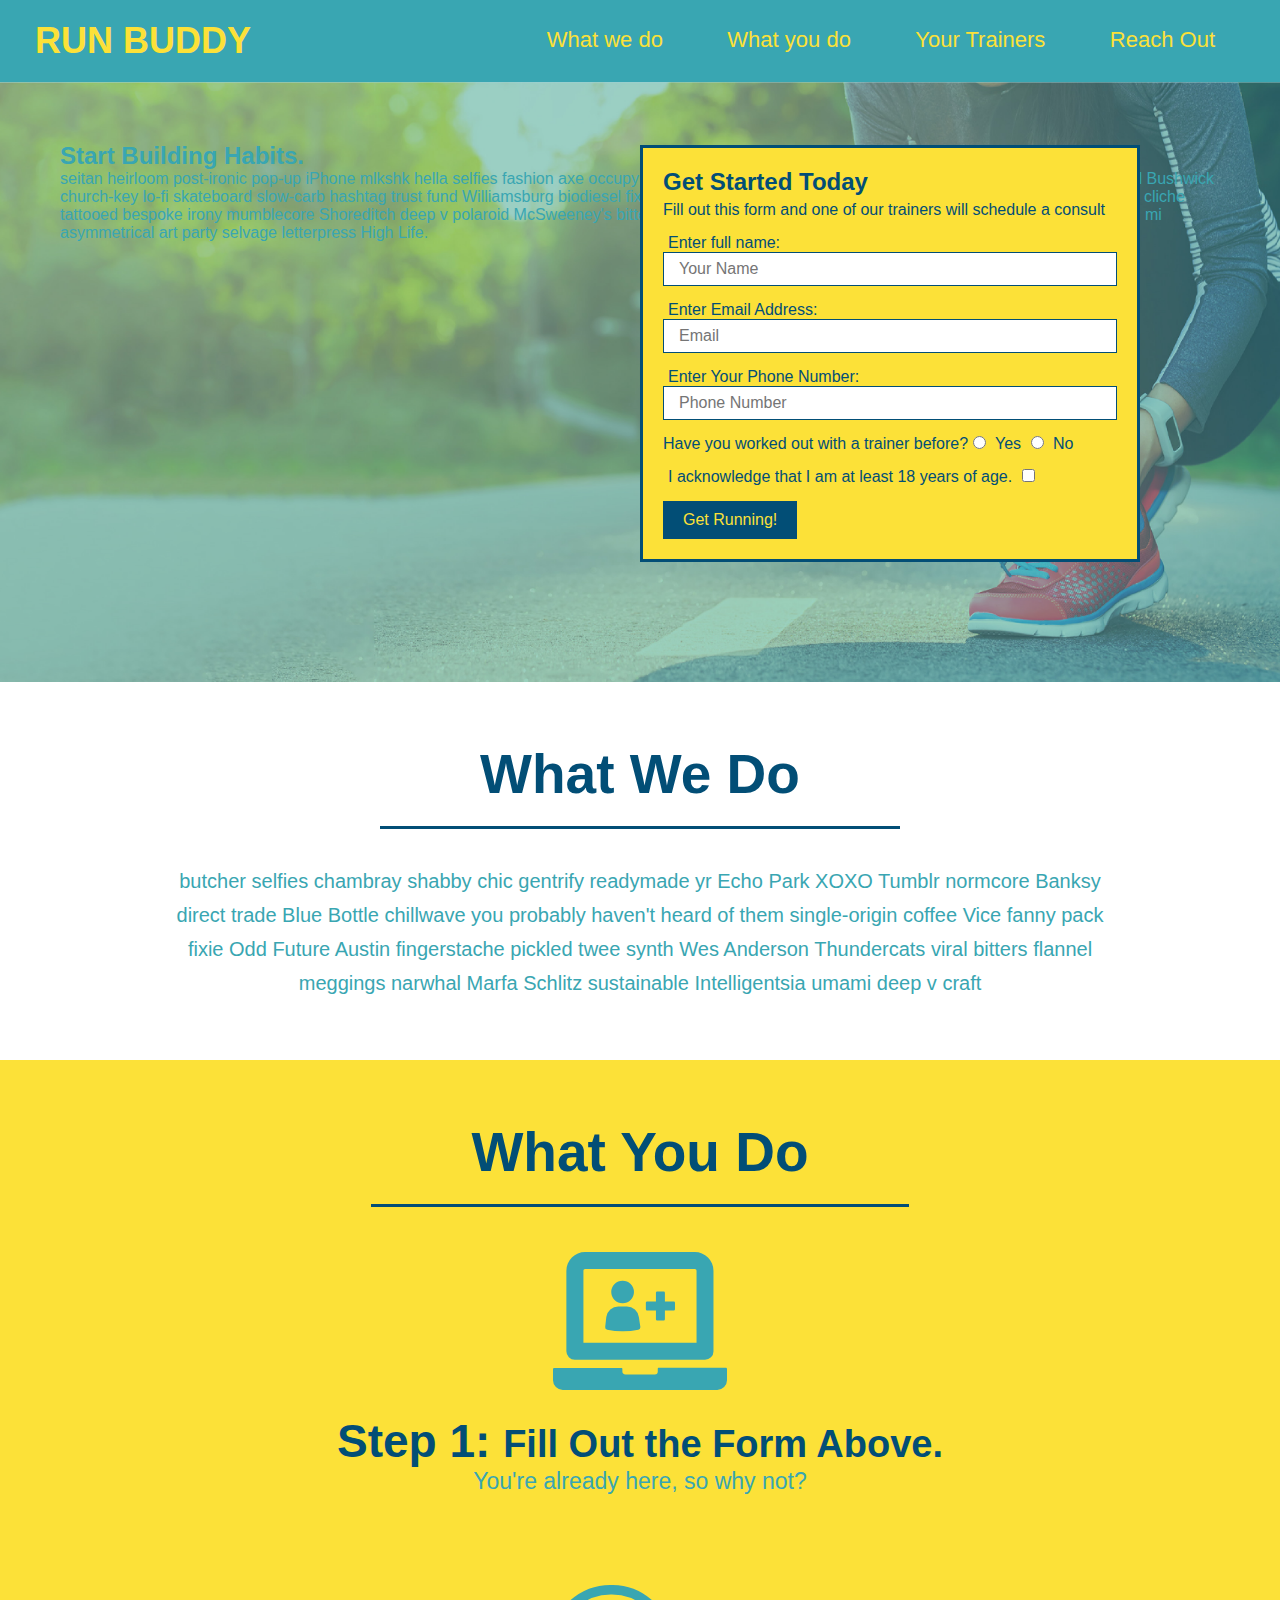
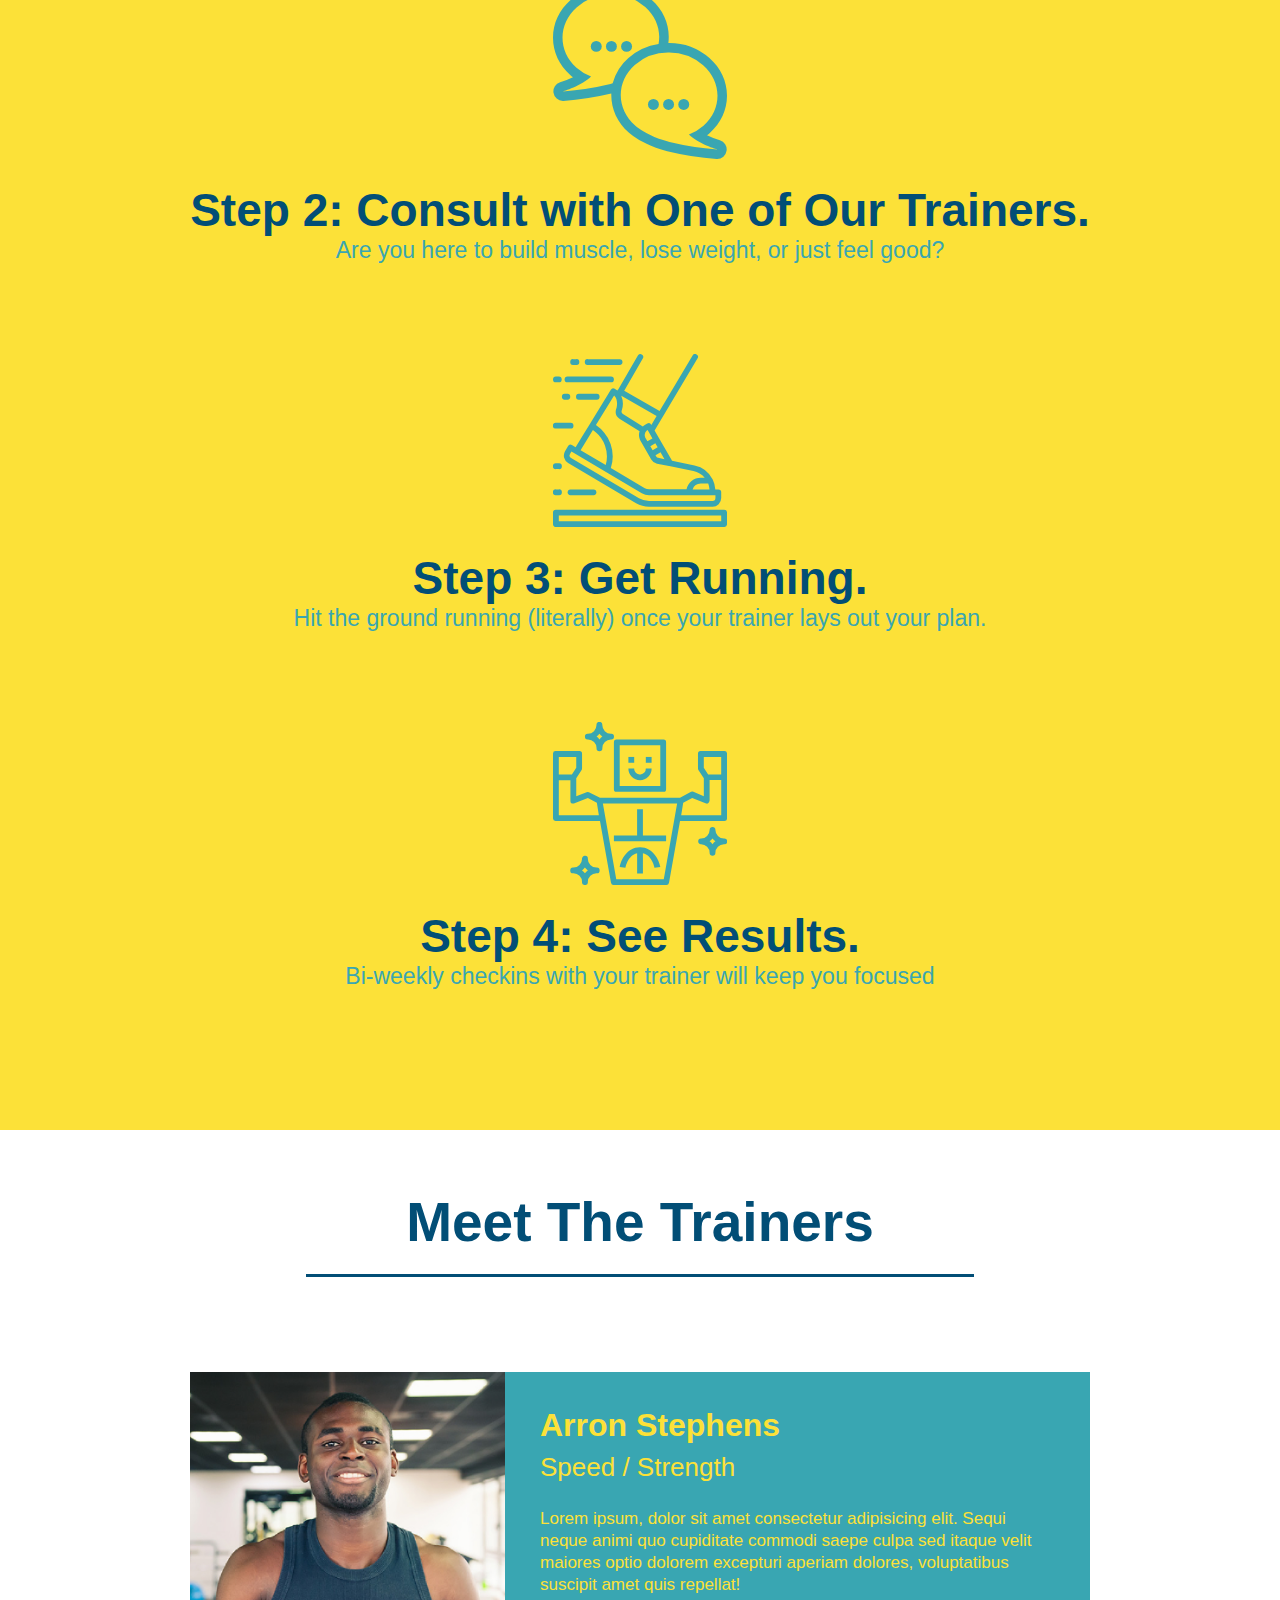
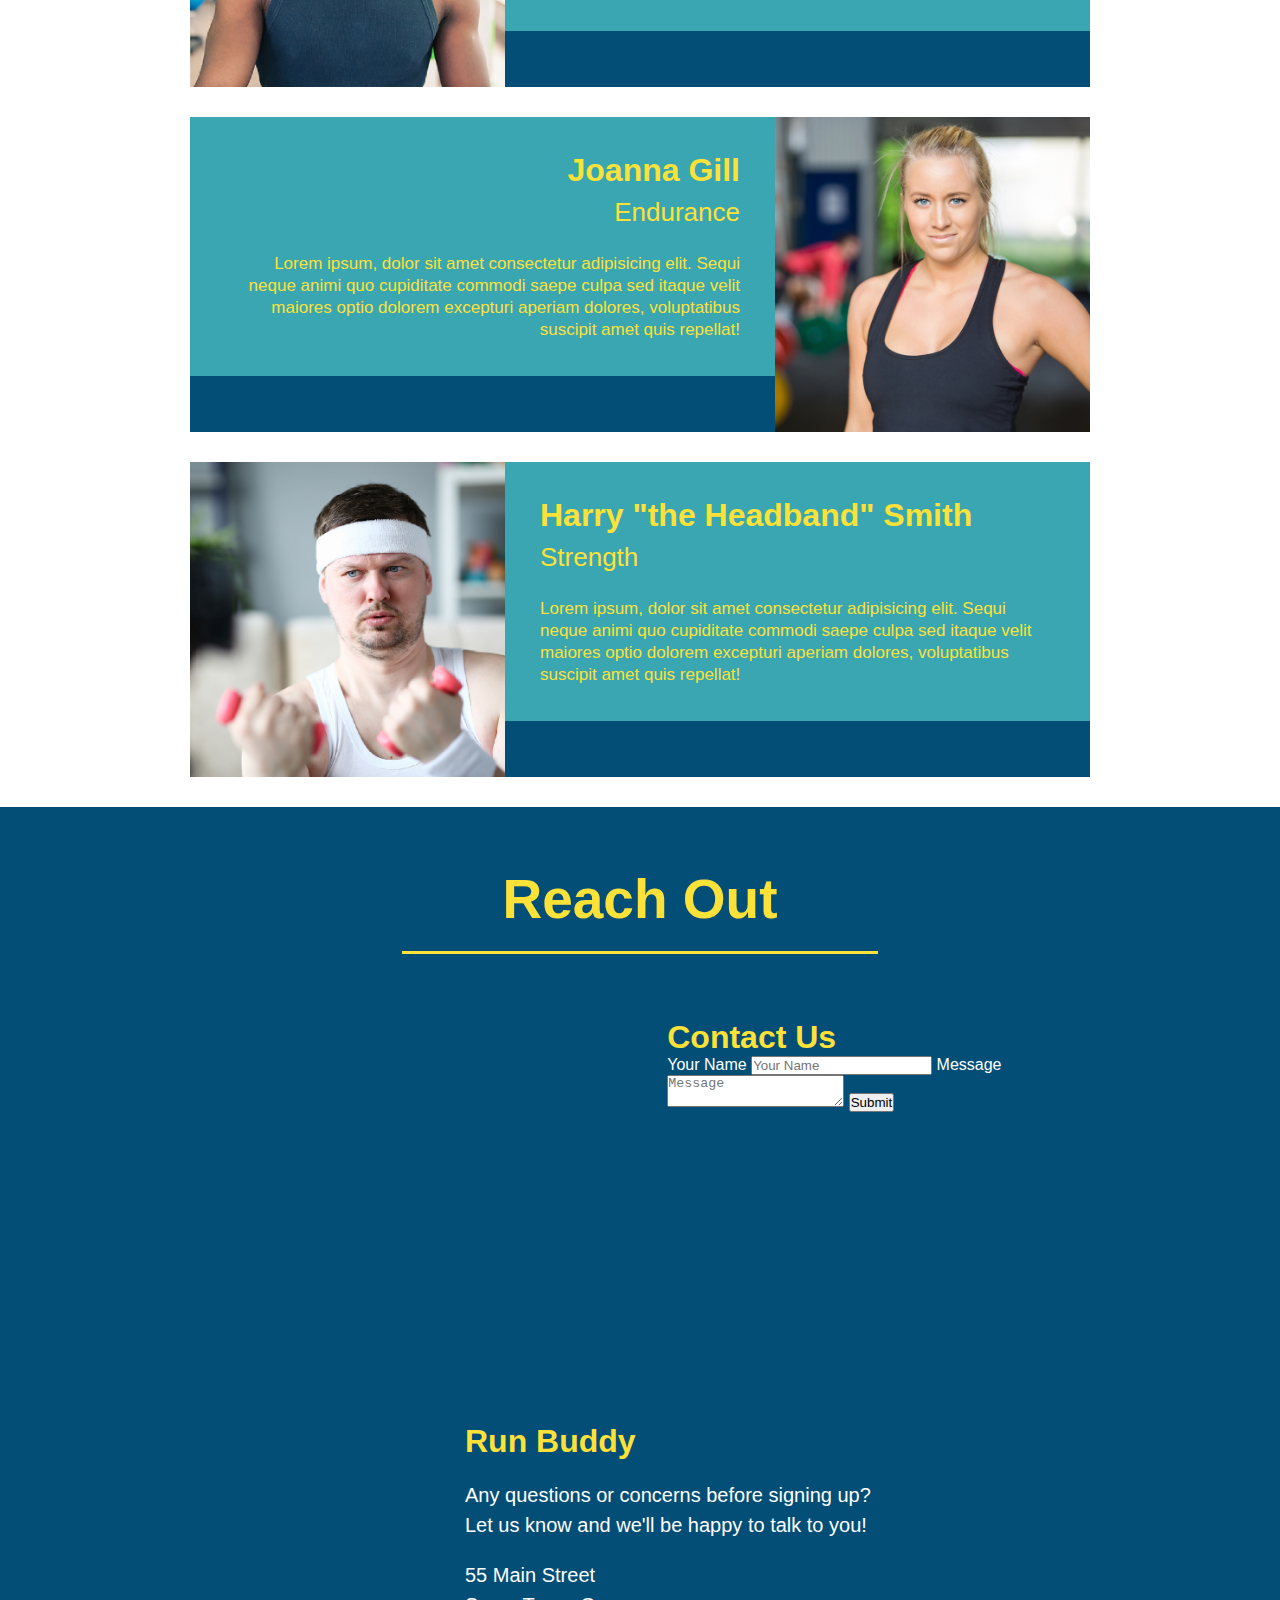
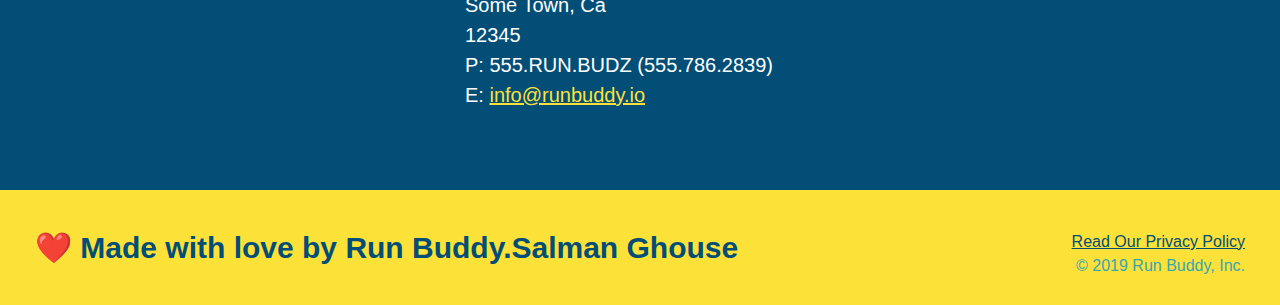
==== index.html @ f2b8cccf "add contact form" ====
<!DOCTYPE html>
<html lang="en">
<head>
    <meta charset="UTF-8">
    <meta http-equiv="X-UA-Compatible" content="IE=edge">
    <meta name="viewport" content="width=device-width, initial-scale=1.0">
    <link rel="stylesheet" type="text/css" href="./assets/css/style.css">
    <title>Privacy Policy - Run Buddy</title>
</head>
<body>
    <header>
        <h1>RUN BUDDY</h1>
        <nav>
            <!--Created Nav Holder-->
            <!--Unordered List-->
            <ul>
                <!--list element-->
                <li>
                    <!--anchor element text-->
                    <a href="#What-we-do">What we do</a>
                </li>
                <li>
                    <a href="#What-you-do">What you do</a>
                </li>
                <li>
                    <a href="#your-trainers">Your Trainers</a>
                </li>
                <li>
                    <a href="#reach-out">Reach Out</a>
                </li>

                

            </ul>
        </nav>
    </header>
    <!--jumbotron-->
        <section class="hero">
            <div class="hero-cta">
                <h2>Start Building Habits.</h2>
                <p>
                  seitan heirloom post-ironic pop-up iPhone mlkshk hella selfies fashion axe occupy readymade put a bird on it messenger bag Wes Anderson Schlitz plaid Bushwick church-key lo-fi skateboard slow-carb hashtag trust fund Williamsburg biodiesel fixie farm-to-table 8-bit banjo XOXO Banksy chillwave bicycle rights retro cliche tattooed bespoke irony mumblecore Shoreditch deep v polaroid McSweeney's bitters cray gentrify tofu Marfa you probably haven't heard of them yr banh mi asymmetrical art party selvage letterpress High Life.
                </p>
            </div>
            <div class="hero-form">
                <h3>Get Started Today</h3>
                <p>Fill out this form and one of our trainers will schedule a consult</p>
                <!--Added Form Elements-->
                <form>
                    <label for="name">Enter full name:</label>
                    <input type="text" placeholder="Your Name" name="name" id="name" class="form-input" />
                    
                    <label for="email">Enter Email Address:</label>
                    <input type="email" placeholder="Email" name="email" id="email" class="form-input"/>
                    
                    <label for="phone">Enter Your Phone Number:</label>
                    <input type="tel" placeholder="Phone Number" name="phone" id="phone" class="form-input"/>
                    <p>
                        Have you worked out with a trainer before?
                        <input type="radio" name="trainer-confirm" id="trainer-yes" />
                        <label for="trainer-yes">Yes</label>
                        <input type="radio" name="trainer-confirm" id="trainer-no" />
                        <label for="trainer-no">No</label>
                      </p>
                      <p>
                        <label for="checkbox" >
                          I acknowledge that I am at least 18 years of age.
                        </label>
                        <input type="checkbox" name="age-confirm" id="checkbox" />
                      </p>
                      <button type="submit">Get Running!</button>
                </form>
            </div>
        </section>

    <!--What we do-->
        <section id="#what-we-do" class="intro">
            <h2 class="section-title primary-border">What We Do</h2>
            <p>
                butcher selfies chambray shabby chic gentrify readymade yr Echo Park XOXO Tumblr normcore Banksy direct trade Blue Bottle chillwave you probably haven't heard of them single-origin coffee Vice fanny pack fixie Odd Future Austin fingerstache pickled twee synth Wes Anderson Thundercats viral bitters flannel meggings narwhal Marfa Schlitz sustainable Intelligentsia umami deep v craft
            </p>
        </section>

    <!--What you do-->
        
        <section id="#what-you-do" class="steps">
            <h2 class="section-title secondary-border">What You Do</h2>
            <div>
                <img src="assets/images/step-1.svg" alt="Step 1 Laptop Icon" title="step1"/>
                <h3>Step 1: <span>Fill Out the Form Above.</span></h3>
                <p>You're already here, so why not?</p>
            </div>
            
            <div>
                <img src="assets/images/step-2.svg" alt="" title="Step 2" />
                <h3>Step 2: Consult with One of Our Trainers.</h3>
                <p>Are you here to build muscle, lose weight, or just feel good?</p>
            </div>
            
            <div>
                <img src="assets/images/step-3.svg" alt="" title="Step 3" />
                <h3>Step 3: Get Running.</h3>
                <p>Hit the ground running (literally) once your trainer lays out your plan.</p>
            </div>
            
            <div>
                <img src="assets/images/step-4.svg" alt="" title="Step 4" />
                <h3>Step 4: See Results.</h3>
                <p>Bi-weekly checkins with your trainer will keep you focused</p>
            </div>
        </section id="your-trainers" class="trainers">
    <!--Meet the trainers-->
        
         <section class="trainers">
            <h2 class="section-title primary-border">Meet The Trainers</h2>
        </section>
        <article class="trainer">
            <img src="./assets/images/trainer-1.jpg" alt="Arron Stephens in his workout clothes, ready to pump iron" />
            <div class="trainer-bio text-left">
                <h3>Arron Stephens</h3>
                <h4>Speed / Strength</h4>
            <p>
                Lorem ipsum, dolor sit amet consectetur adipisicing elit. Sequi neque animi quo cupiditate commodi saepe culpa sed
                itaque velit maiores optio dolorem excepturi aperiam dolores, voluptatibus suscipit amet quis repellat!
            </p>
            </div>
      </article>
      <!-- second trainer bio -->
        <article class="trainer">
            <div class="trainer-bio text-right">
            <h3>Joanna Gill</h3>
            <h4>Endurance</h4>
            <p>
                Lorem ipsum, dolor sit amet consectetur adipisicing elit. Sequi neque animi quo cupiditate commodi saepe culpa sed
                itaque velit maiores optio dolorem excepturi aperiam dolores, voluptatibus suscipit amet quis repellat!
            </p>
            </div>
            <img src="./assets/images/trainer-2.jpg" alt="Joanna Gill cooling off after a workout" />
        </article>
        
        <!-- third trainer bio -->
        <article class="trainer">
            <img src="./assets/images/trainer-3.jpg" alt="Harry Smith wearing a headband and lifting comically small pink weights" />
            <div class="trainer-bio text-left">
            <h3>Harry "the Headband" Smith</h3>
            <h4>Strength</h4>
            <p>
                Lorem ipsum, dolor sit amet consectetur adipisicing elit. Sequi neque animi quo cupiditate commodi saepe culpa sed
                itaque velit maiores optio dolorem excepturi aperiam dolores, voluptatibus suscipit amet quis repellat!
            </p>
            </div>
        </article>
        </section>
        <!--Reach Out Section-->
        <section id="reach-out" class="contact">
            <h2 class="section-title secondary-border">Reach Out</h2>
            
            <div class="contact-info">
            <iframe src="https://www.google.com/maps/embed?pb=!1m18!1m12!1m3!1d10731171.427118685!2d-93.70851506027812!3d48.95510627144806!2m3!1f0!2f0!3f0!3m2!1i1024!2i768!4f13.1!3m3!1m2!1s0x4cce05b25f5113af%3A0x70f8425629621e09!2sOntario!5e0!3m2!1sen!2sca!4v1634071161529!5m2!1sen!2sca" width="600" height="450" style="border:0;" allowfullscreen="" loading="lazy"></iframe>
            <div class="contact-form">
                <h3>Contact Us</h3>
                <form>
                    <label for="contact-name">Your Name</label>
                    <input type="text" id="contact-name" placeholder="Your Name" />
              
                    <label for="contact-message">Message</label>
                    <textarea id="contact-message" placeholder="Message"></textarea>
              
                    <button type="submit">Submit</button>
                </form>
              </div>
            <div class="contact-text">
                <h3>Run Buddy</h3>
                <p>
                    Any questions or concerns before signing up?
                    <br />
                    Let us know and we'll be happy to talk to you!
                  </p>
                  <address>
                    55 Main Street <br/>
                    Some Town, Ca <br/>
                    12345<br />
                    P: 555.RUN.BUDZ (555.786.2839)<br/>
                    E: <a href="mailto:info@runbuddy.io">info@runbuddy.io</a>
                  </address>
              </div>

            </div>

        </section>
    <!--footer-->
        <footer>
            <h2>❤️ Made with love by Run Buddy.Salman Ghouse</h2>
            <div>
                <a href="./privacy-policy.html">Read Our Privacy Policy</a><br/>
                &copy; 2019 Run Buddy, Inc.
            </div>
        </footer>
        
</body>
</html>
---- assets/css/style.css ----
/*All elements have no padding or margin*/
* {
  margin: 0;
  padding: 0;
  box-sizing:border-box;
}

/*Body Styles*/
body{
  color:#39a6b2;
  font-family:Helvetica, Arial sans-serif;
}
/*Header*/
header{
  padding:20px 35px;
  background-color: #39a6b2;
}
/*h1 tag in header*/
header h1{
  font-weight:bold;
  font-size:36px;
  color:#fce138;
  margin:0;
  display:inline;
}
/*a tag*/
header a{
  color:#fce138;
  text-decoration:none;
}
/*header nav styles*/
header nav{
  float:right;
  margin:7px 0;
}
/*we will make the menu items lined up*/
header nav ul li{
  display:inline;
}
/*nav links text styles*/
header nav ul li a{
  font-size:22px;
  font-weight:lighter;
  margin:0 30px;
}
/*section padding*/
section {
  padding: 60px;
}
/*Footer styles*/
footer {
  background: #fce138;
  width: 100%;
  padding: 40px 35px;
}
/*footer heading 2*/
footer h2 {
  display:inline;
  color:#024e76;
  font-size:30px;
  margin:0;
}
/*footer div copyright symbol*/
footer div{
  float:right;
  text-align:right;
  line-height:1.5;
}
/*footer link style*/
footer a {
  color:#024e76;
}
.trainer-bio{
  background-color: #39a6b2;
  width:65%;
}
.trainers img{
  width:35%;
}

/*Hero section styles*/
.hero {
  padding:60px;
  background-image:url("../images/hero-bg.jpg");
  height:600px;
  background-size:cover;
  background-position:center;
  position:relative;
} 
/*hero form styles and class*/ 
.hero-form{
  background-color:#fce138;
  padding:20px;
  width:500px;
  color:#024e76;
  border:solid 3px #024e76;
  position:absolute;
  bottom:120px;
  right:140px;
}
/*styling text in hero form*/
.hero-form p {
  margin:5px 0 15px 0;
}
.hero-form h3 {
  font-size:24px;
  margin:0;
}
.hero-form p {
  margin:5px 0 15px 0;
}
.form-input {
  border:1px solid #024e76;
  display:block;
  padding:7px 15px;
  font-size:16px;
  color:#024e76;
  width:100%;
  margin-bottom:15px;
}
.hero-form label {
  margin:0 5px;
}
.hero-form button {
  color:#fce138;
  background-color:#024e76;
  border:none;
  padding:10px 20px;
  font-size:16px;
}
  /* HERO STYLES END */

  /*What we do section Styles*/
.intro{
  text-align:center;
}
.intro p {
  line-height:1.7;
  color:#39a6b2;
  width:80%;
  font-size:20px;
  margin:0 auto;
}
/*Steps styles*/
.steps {
  text-align:center;
  background:#fce138;
}
/*Consolidated Rules*/
.section-title{
  font-size: 55px;
  color: #024e76;
  margin-bottom: 35px;
  padding: 0 100px 20px 100px;
  display: inline-block;
  border-bottom: 3px solid;
  
}
.primary-border {
  border-color: #fce138;
}

.secondary-border {
  border-color: #39a6b2;
}
/*Steps Div styles*/
.steps div{
  margin-bottom:80px;
}
.steps img{
  width:15%;
  margin:10px 0;
}
.steps h3{
  color:#024e76;
  font-size:46px;
  margin-top:10px;
}
.steps p{
  color:#39a6b2;
  font-size:23px;
}
/*steps span text smaller text*/
.steps span{
  font-size:38px;
}
.trainers {
  text-align: center;
}
/*trainer styles created a set width*/
.trainer{
  width: 900px;
  margin: 0 auto 30px auto;
  background: #024e76;
  color: #fce138;
/*created overflow style*/
  overflow:auto;
}
.trainer img{
  width: 35%;
  float: left;
}
.trainer-bio{
  padding: 35px;
  float: left;
  width: 65%;
}
.trainer-bio h3 {
  font-size: 32px;
  margin-bottom: 8px;
}
.trainer-bio h4 {
  font-weight: lighter;
  font-size: 26px;
  margin-bottom: 25px;
}
.trainer-bio p {
  font-size: 17px;
  line-height: 1.3;
}
.text-left {
  text-align: left;
}
.text-right {
  text-align: right;
}
/* REACH OUT STYLES START */
.contact {
  text-align: center;
  background: #024e76;
}
.contact h2 {
  color: #fce138;
}
/*iframe*/
.contact-info iframe {
  width: 400px;
  height: 400px;
}
.contact-info div {
  width: 410px;
  display: inline-block;
  vertical-align: top;
  text-align: left;
  margin: 30px 0 0 60px;
  color: white;
}
.contact-info h3 {
  color: #fce138;
  font-size: 32px;
}

.contact-info p, .contact-info address {
  margin: 20px 0;
  line-height: 1.5;
  font-size: 20px;
  font-style: normal;
}

.contact-info a {
  color: #fce138;
}
/* REACH OUT STYLES START */
.contact {
  text-align: center;
  background: #024e76;
}
.contact h2 {
  color: #fce138;
}
.contact-info iframe {
  width: 400px;
  height: 400px;
}

.section-title {
  font-size: 55px;
  display: inline-block;
  padding: 0 100px 20px 100px;
  border-bottom: 3px solid;
  margin-bottom: 35px;
  color: #024e76;
}
/* REACH OUT STYLES END */
.contact-info div {
  width: 410px;
  display: inline-block;
  vertical-align: top;
  text-align: left;
  margin: 30px 0 0 60px;
  color: white;
}
.contact-info h3 {
  color: #fce138;
  font-size: 32px;
}

.contact-info p, .contact-info address {
  margin: 20px 0;
  line-height: 1.5;
  font-size: 20px;
  font-style: normal;
}

.contact-info a {
  color: #fce138;
}
/* these two colors will override the ones above in .hero */
.hero-secondary {
  background-color: black;
  color: red;
}
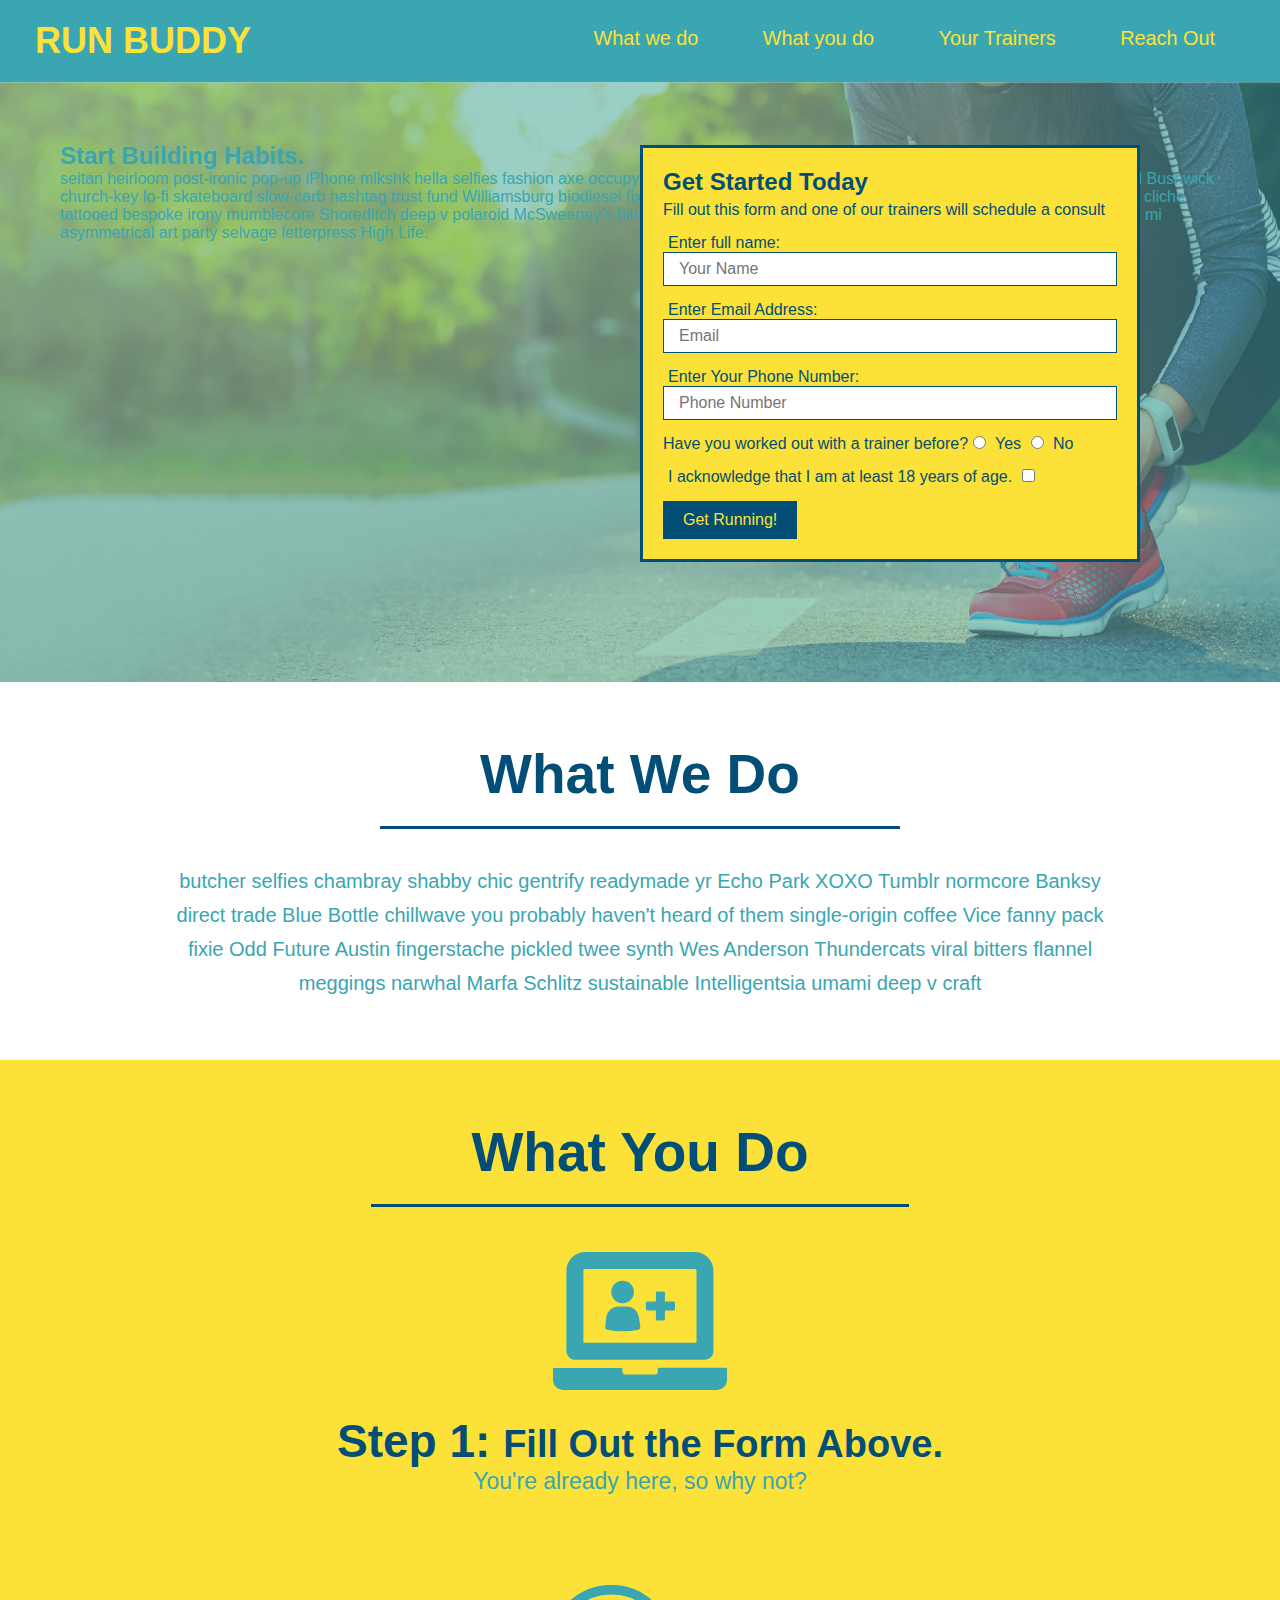
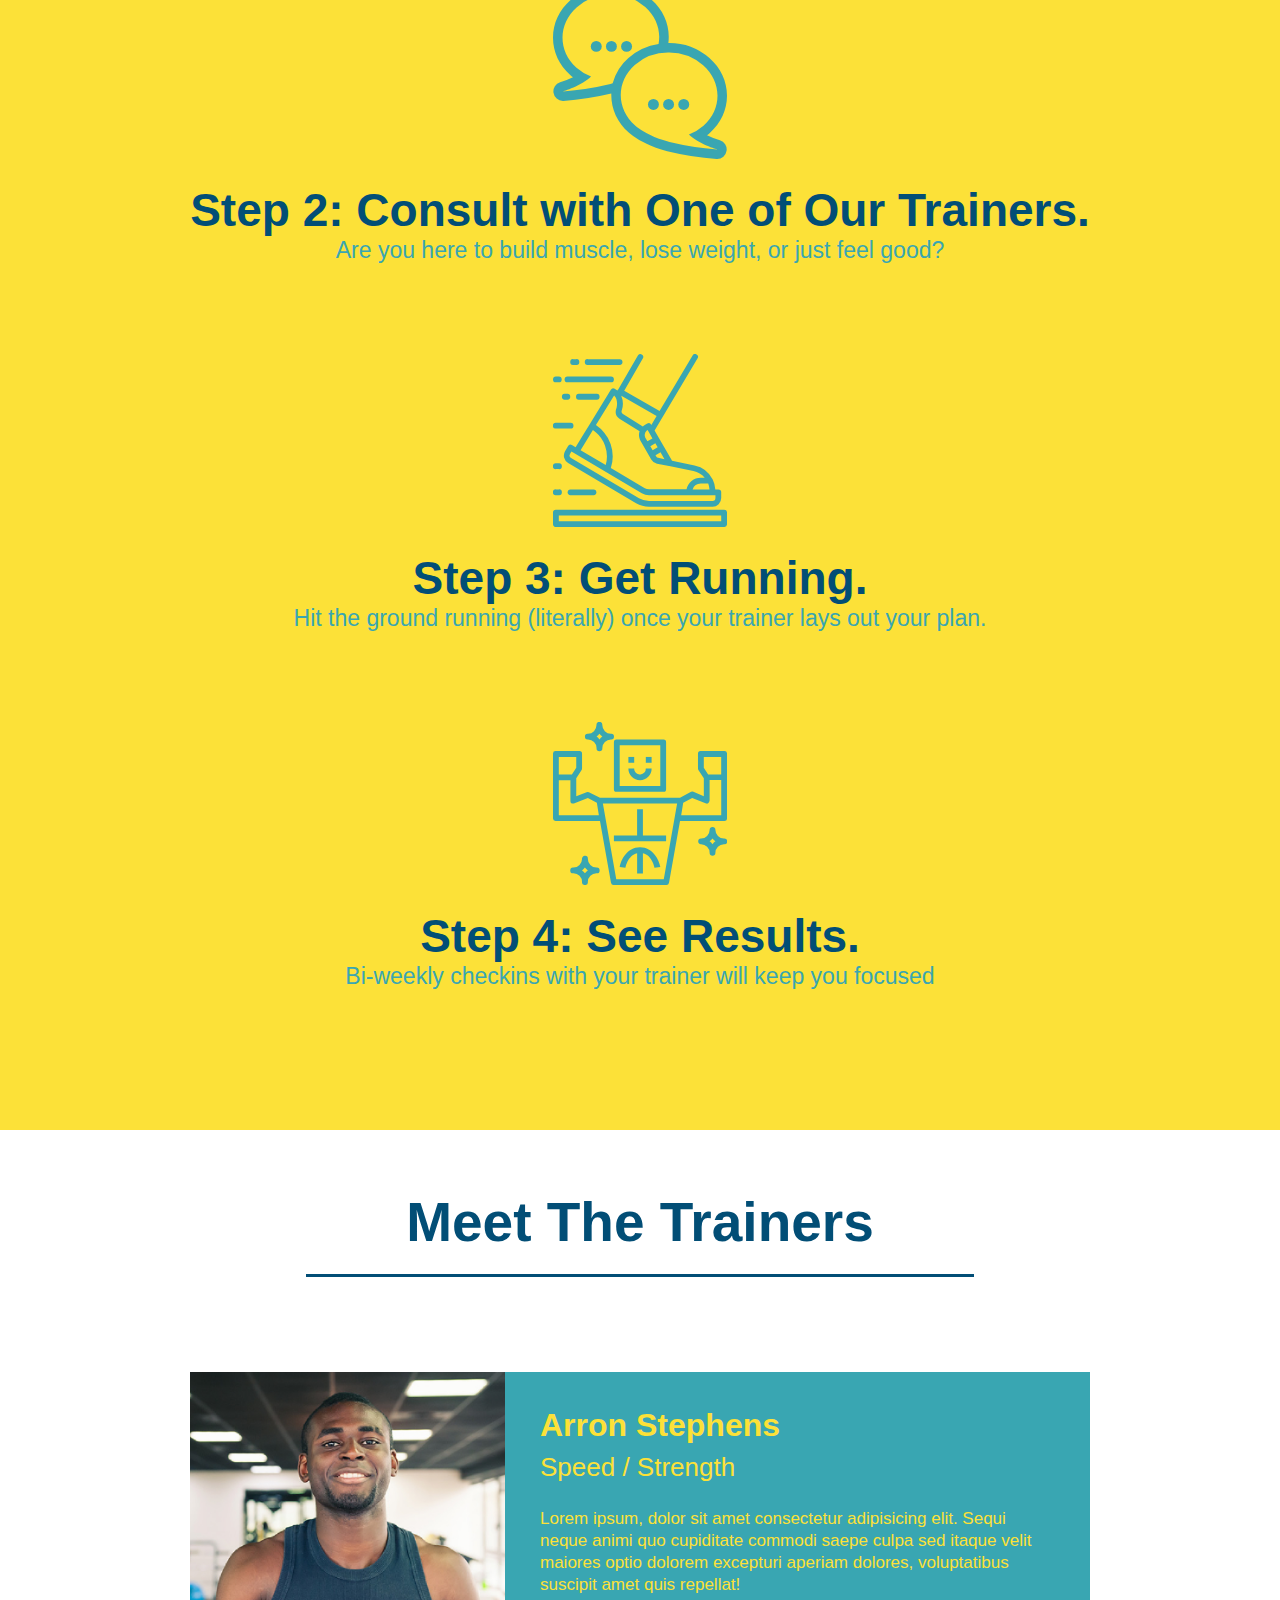
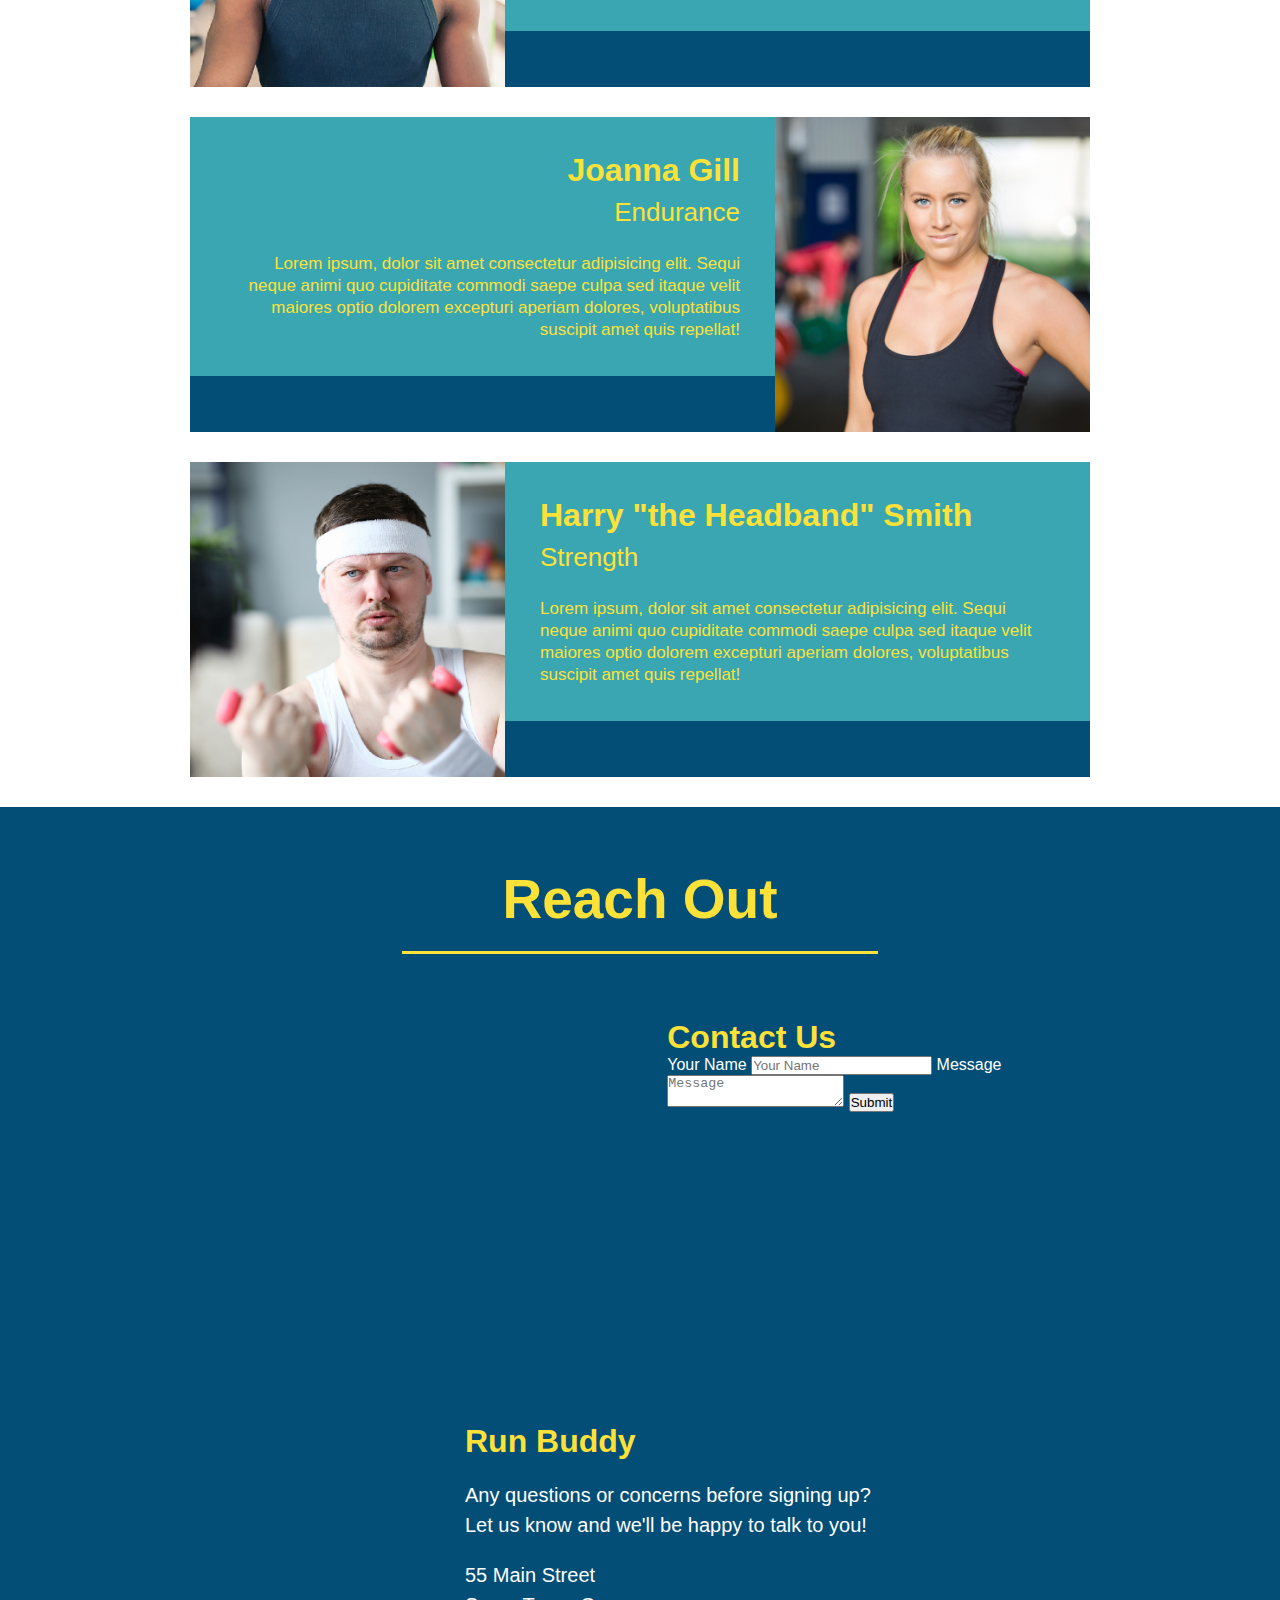
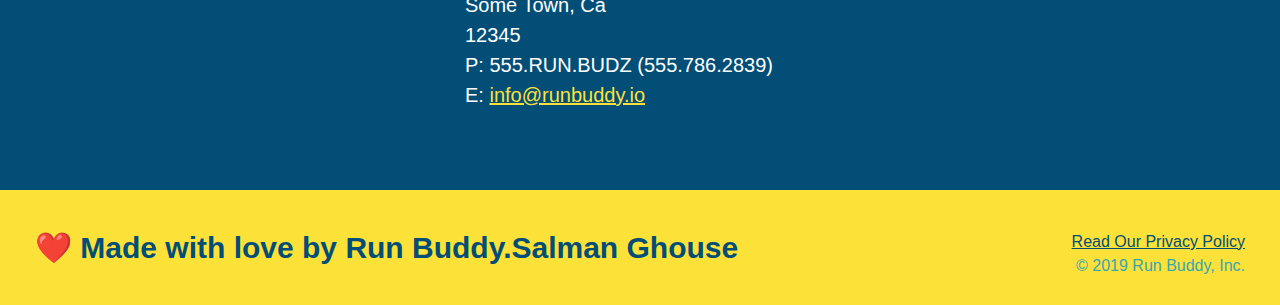
==== commit 4224e329: "add flexbox to header" ====
--- a/index.html
+++ b/index.html
@@ -5,7 +5,7 @@
     <meta http-equiv="X-UA-Compatible" content="IE=edge">
     <meta name="viewport" content="width=device-width, initial-scale=1.0">
     <link rel="stylesheet" type="text/css" href="./assets/css/style.css">
-    <title>Privacy Policy - Run Buddy</title>
+    <title>Run Buddy-HOME</title>
 </head>
 <body>
     <header>
--- a/assets/css/style.css
+++ b/assets/css/style.css
@@ -14,14 +14,21 @@
 header{
   padding:20px 35px;
   background-color: #39a6b2;
-}
+  /* added display flex */
+  display: flex;
+  /* Justify content space between */
+  justify-content: space-between;
+  /* using flex wrap to wrap content */
+  flex: wrap;
+}
+
 /*h1 tag in header*/
 header h1{
   font-weight:bold;
   font-size:36px;
   color:#fce138;
   margin:0;
-  display:inline;
+  /* removed display inline */
 }
 /*a tag*/
 header a{
@@ -30,8 +37,16 @@
 }
 /*header nav styles*/
 header nav{
-  float:right;
+  /*removed float right*/
   margin:7px 0;
+}
+/* header nav ul styles */
+nav ul li{
+  display: flex;
+  flex-wrap: wrap;
+  justify-content: space-between;
+  align-items: center;
+  list-style: none;
 }
 /*we will make the menu items lined up*/
 header nav ul li{
@@ -39,9 +54,9 @@
 }
 /*nav links text styles*/
 header nav ul li a{
-  font-size:22px;
-  font-weight:lighter;
-  margin:0 30px;
+  margin: 0 30px;
+  font-weight: lighter;
+  font-size: 1.55vw;
 }
 /*section padding*/
 section {
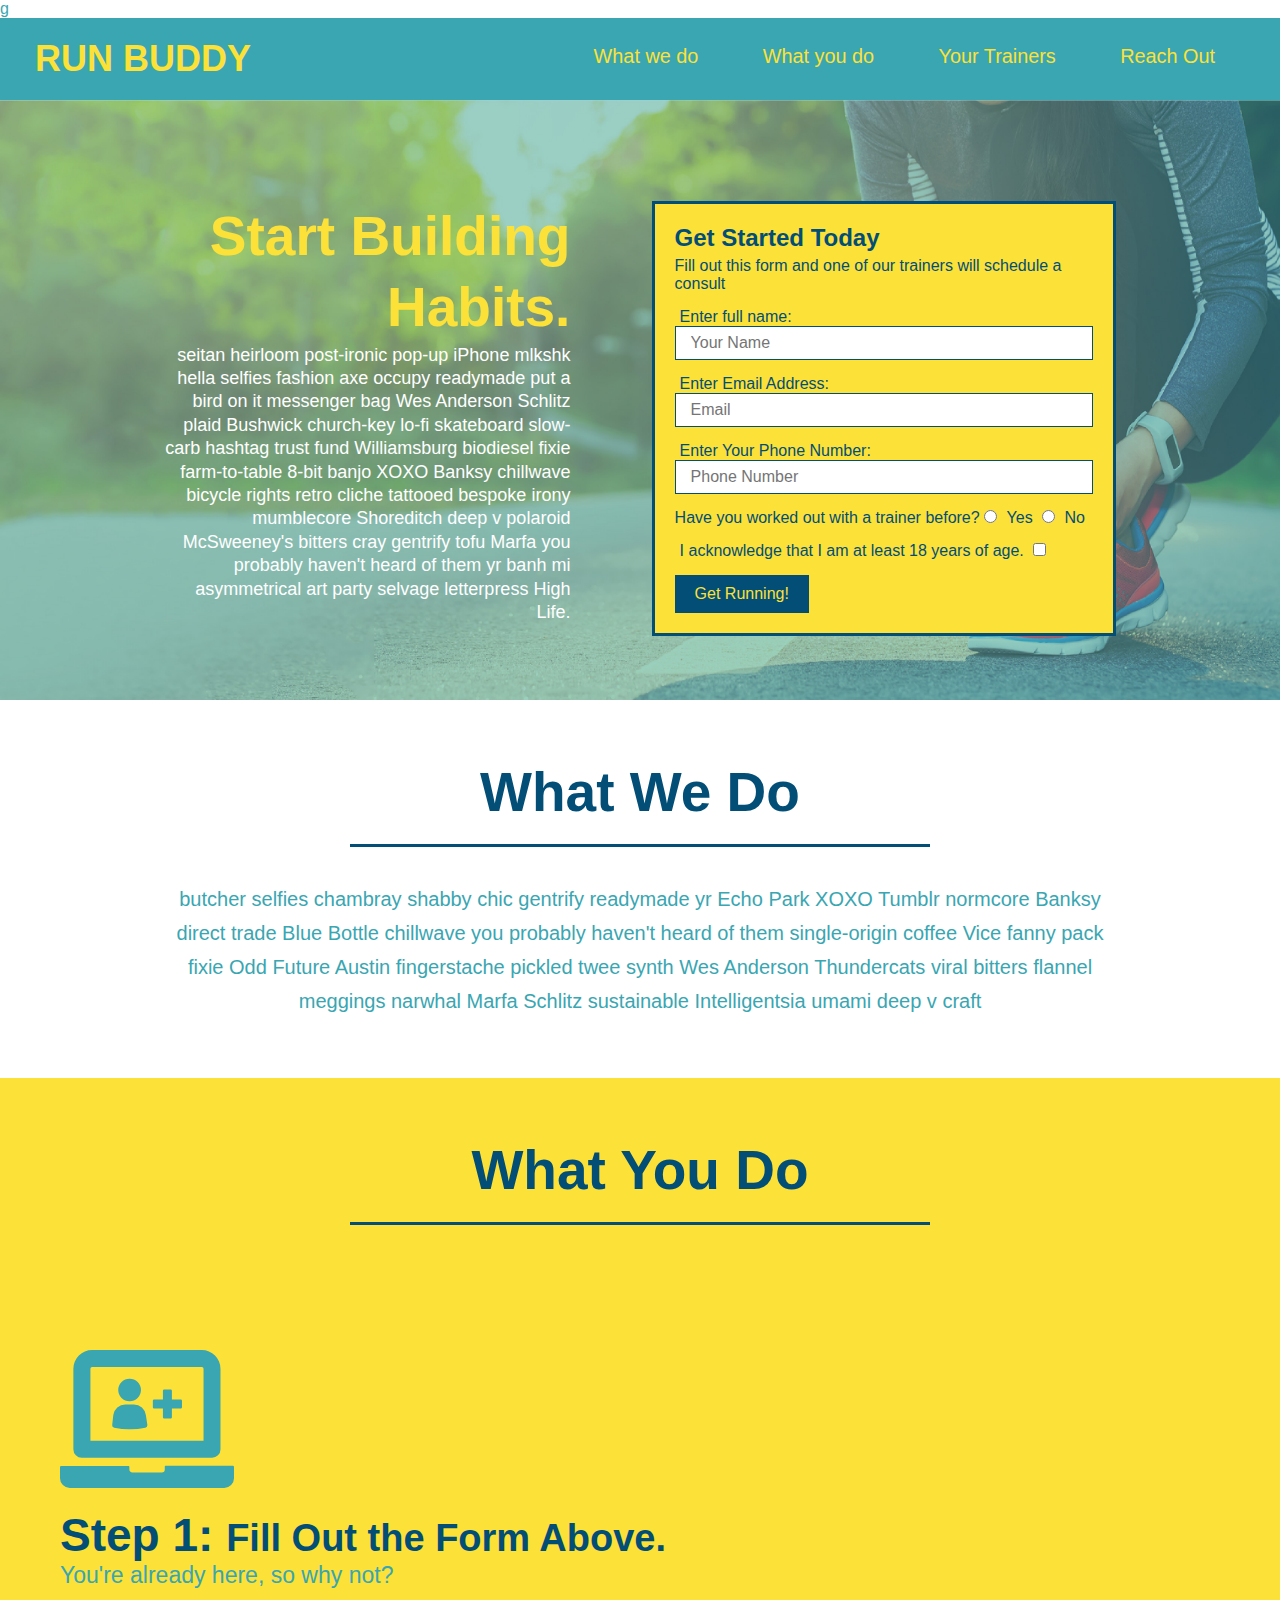
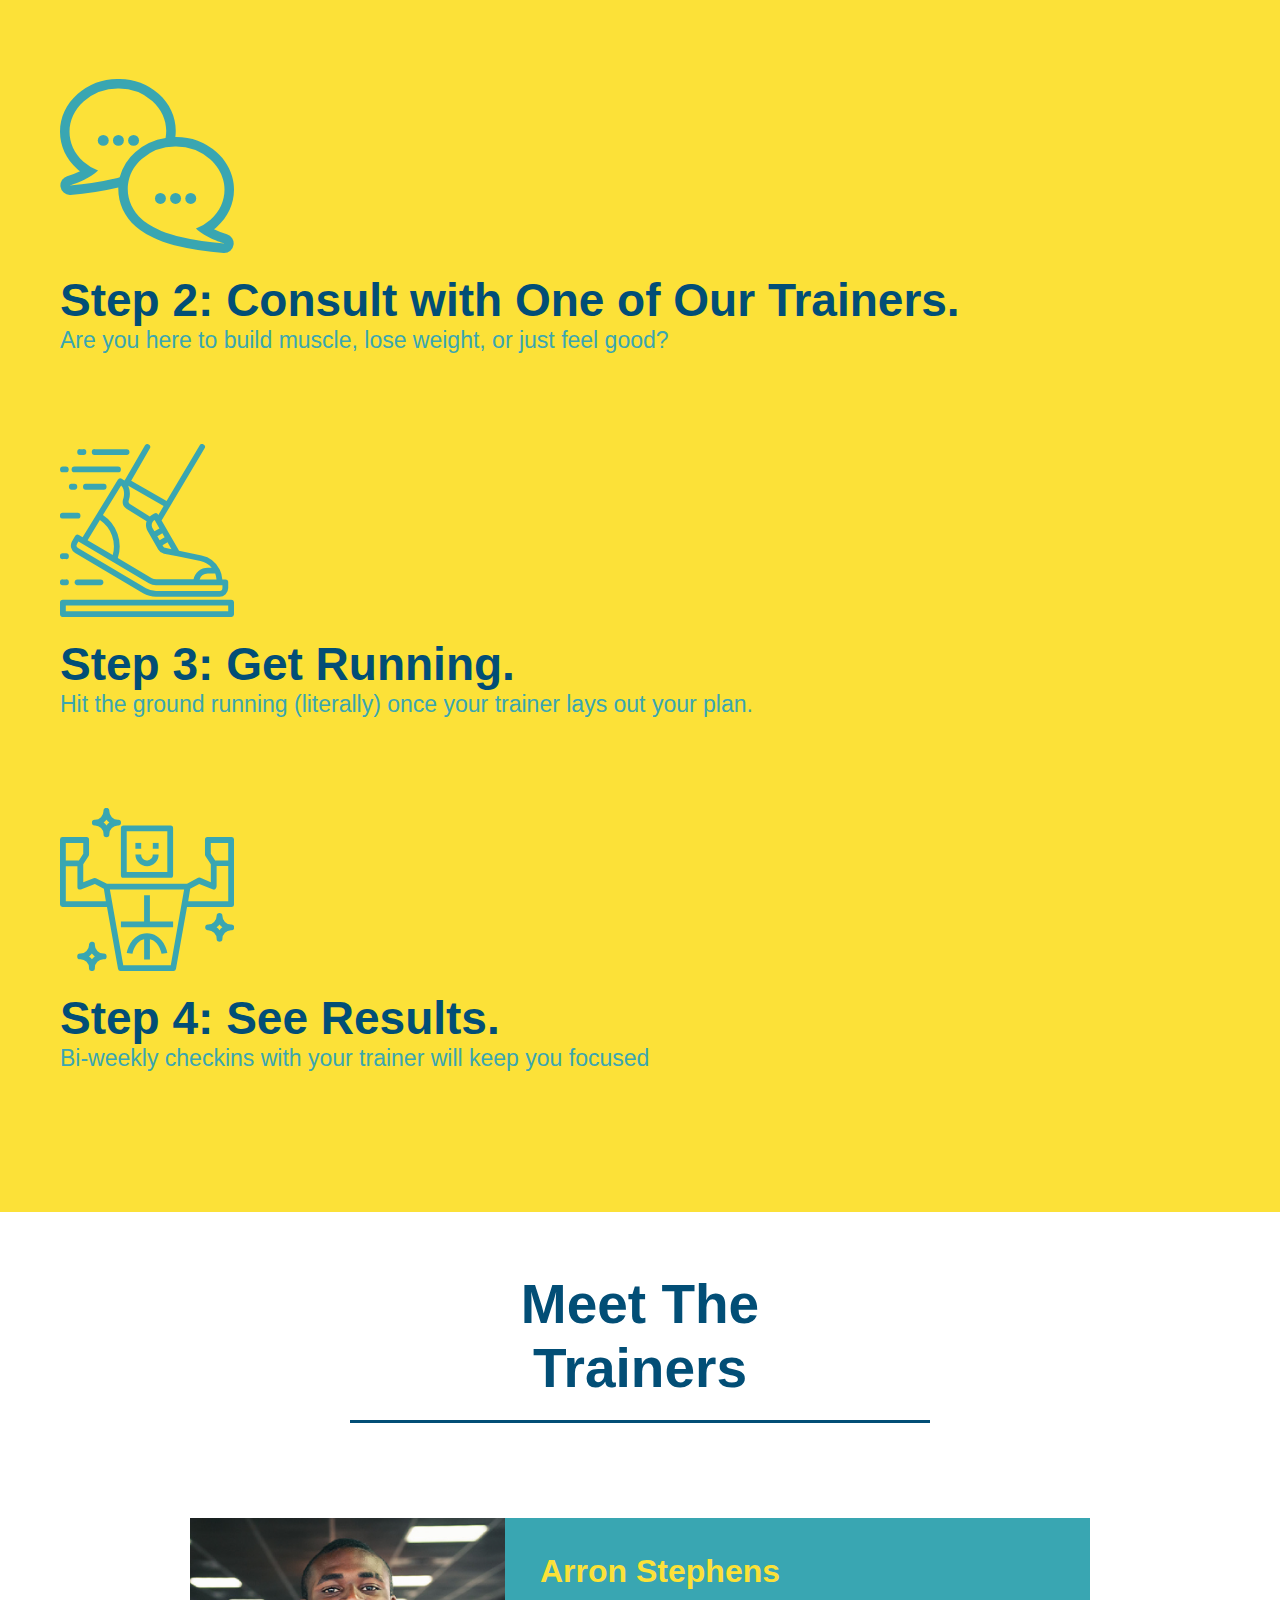
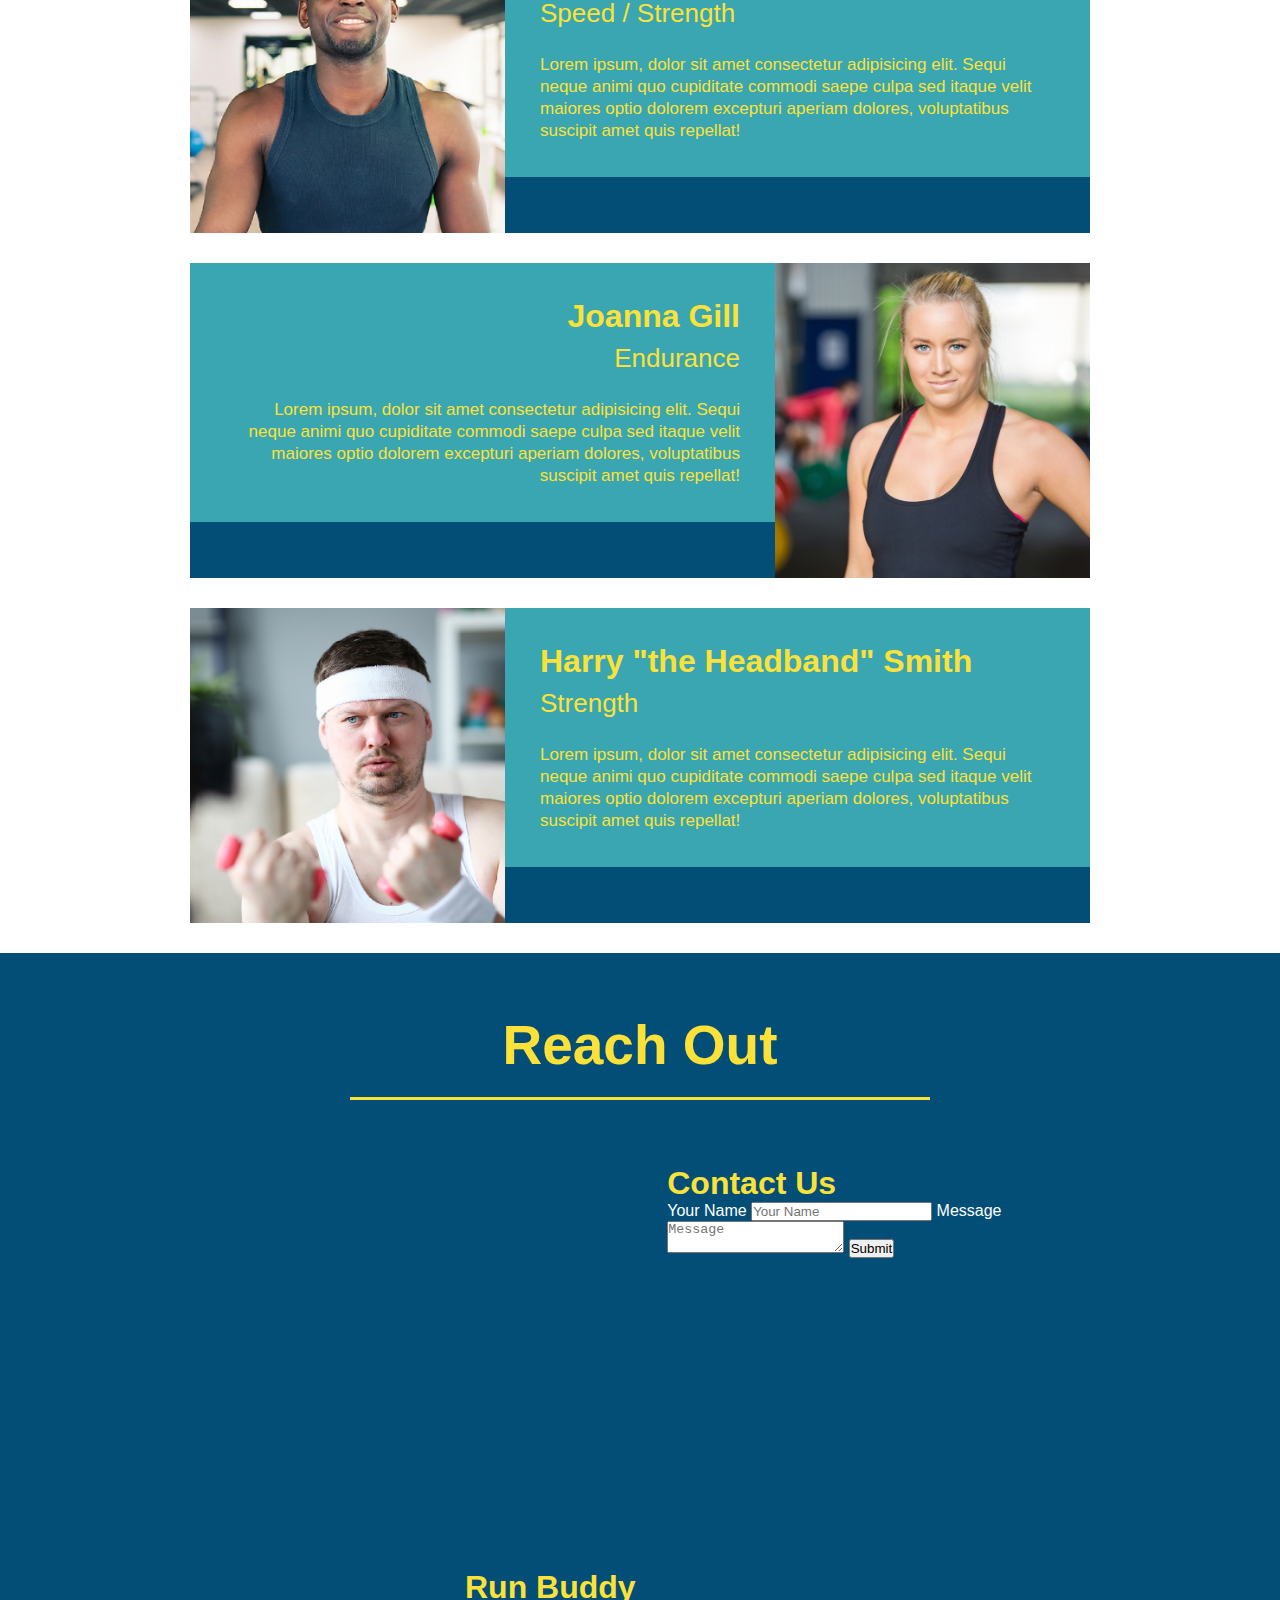
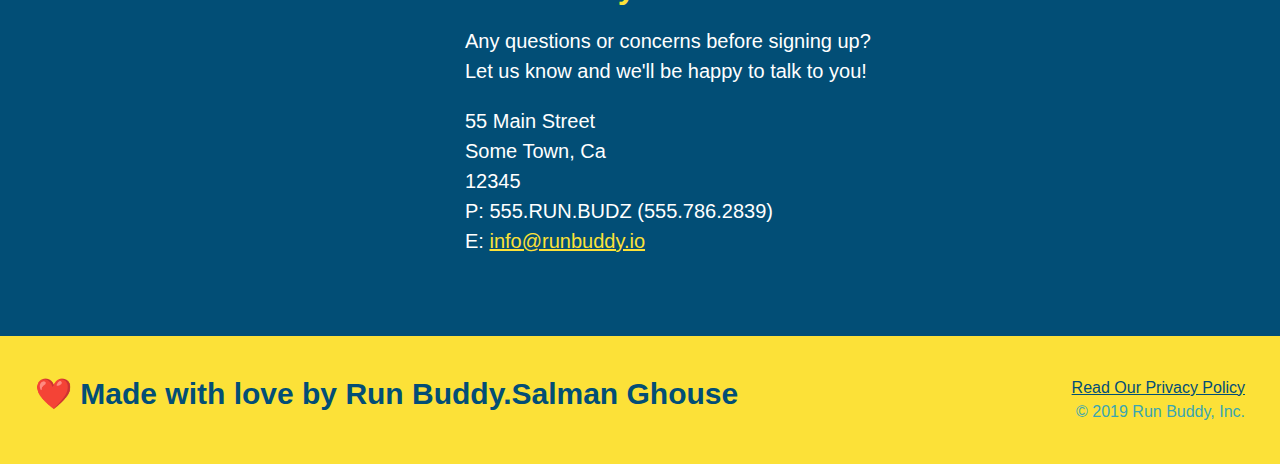
==== commit dc119cf4: "flexbox and text align center to h2 section tags" ====
--- a/index.html
+++ b/index.html
@@ -1,4 +1,4 @@
-<!DOCTYPE html>
+g<!DOCTYPE html>
 <html lang="en">
 <head>
     <meta charset="UTF-8">
@@ -75,16 +75,25 @@
 
     <!--What we do-->
         <section id="#what-we-do" class="intro">
+            <!-- wrapping every h2 with a class of section title with a div with a class of flex-row -->
+            <div class="flex-row">
             <h2 class="section-title primary-border">What We Do</h2>
+            </div>
+            <!-- wrapped p tag with flex-row element tag -->
+            <div class="flex-row">
             <p>
                 butcher selfies chambray shabby chic gentrify readymade yr Echo Park XOXO Tumblr normcore Banksy direct trade Blue Bottle chillwave you probably haven't heard of them single-origin coffee Vice fanny pack fixie Odd Future Austin fingerstache pickled twee synth Wes Anderson Thundercats viral bitters flannel meggings narwhal Marfa Schlitz sustainable Intelligentsia umami deep v craft
             </p>
+            </div>
         </section>
 
     <!--What you do-->
         
         <section id="#what-you-do" class="steps">
+            <!-- second heading wrap -->
+            <div class="flex-row">
             <h2 class="section-title secondary-border">What You Do</h2>
+            </div>
             <div>
                 <img src="assets/images/step-1.svg" alt="Step 1 Laptop Icon" title="step1"/>
                 <h3>Step 1: <span>Fill Out the Form Above.</span></h3>
@@ -112,7 +121,10 @@
     <!--Meet the trainers-->
         
          <section class="trainers">
+             <!-- third heading wrap -->
+            <div class="flex-row">
             <h2 class="section-title primary-border">Meet The Trainers</h2>
+            </div>
         </section>
         <article class="trainer">
             <img src="./assets/images/trainer-1.jpg" alt="Arron Stephens in his workout clothes, ready to pump iron" />
--- a/assets/css/style.css
+++ b/assets/css/style.css
@@ -64,20 +64,22 @@
 }
 /*Footer styles*/
 footer {
+  /* added display flex */
+  display: flex;
   background: #fce138;
   width: 100%;
   padding: 40px 35px;
+  justify-content: space-between;
+  flex-wrap: wrap;
 }
 /*footer heading 2*/
 footer h2 {
-  display:inline;
   color:#024e76;
   font-size:30px;
   margin:0;
 }
 /*footer div copyright symbol*/
 footer div{
-  float:right;
   text-align:right;
   line-height:1.5;
 }
@@ -101,6 +103,10 @@
   background-size:cover;
   background-position:center;
   position:relative;
+  /* added display flex,centered the content and allowing wrap content */
+  display: flex;
+  justify-content: center;
+  flex-wrap: wrap;
 } 
 /*hero form styles and class*/ 
 .hero-form{
@@ -109,10 +115,29 @@
   width:500px;
   color:#024e76;
   border:solid 3px #024e76;
-  position:absolute;
+  /* removed position absolute */
   bottom:120px;
   right:140px;
-}
+  /* width 40% margin 3.5% */
+  width:40%;
+  margin:3.5%;
+}
+/* hero cta styles created a width etc*/
+.hero-cta{
+  width: 35%;
+  text-align: right;
+  margin: 3.5%;
+  color:#fff;
+  font-size: 18px;
+  line-height: 1.3;
+}
+/* hero cta heading 2 gave the text some styling*/
+.hero-cta h2{
+  font-size:italic;
+  font-size:55px;
+  color:#fce138;
+}
+
 /*styling text in hero form*/
 .hero-form p {
   margin:5px 0 15px 0;
@@ -146,30 +171,32 @@
   /* HERO STYLES END */
 
   /*What we do section Styles*/
-.intro{
-  text-align:center;
-}
+/* removed intro its not neccessary */
 .intro p {
   line-height:1.7;
   color:#39a6b2;
   width:80%;
   font-size:20px;
   margin:0 auto;
+  /* centering text */
+  text-align: center;
 }
 /*Steps styles*/
 .steps {
-  text-align:center;
+  /* removed text align center using flexbox */
   background:#fce138;
 }
 /*Consolidated Rules*/
+/* remove the padding and margins and display */
 .section-title{
   font-size: 55px;
   color: #024e76;
-  margin-bottom: 35px;
-  padding: 0 100px 20px 100px;
-  display: inline-block;
   border-bottom: 3px solid;
-  
+  /*centering  */
+  padding-bottom: 20px;
+  text-align: center;
+  margin: 0 auto 35px auto;
+  width: 50%;
 }
 .primary-border {
   border-color: #fce138;
@@ -200,7 +227,7 @@
   font-size:38px;
 }
 .trainers {
-  text-align: center;
+
 }
 /*trainer styles created a set width*/
 .trainer{
@@ -233,15 +260,10 @@
   font-size: 17px;
   line-height: 1.3;
 }
-.text-left {
-  text-align: left;
-}
-.text-right {
-  text-align: right;
-}
+
 /* REACH OUT STYLES START */
 .contact {
-  text-align: center;
+  /* removed text-align center using flexbox */
   background: #024e76;
 }
 .contact h2 {
@@ -324,4 +346,15 @@
 .hero-secondary {
   background-color: black;
   color: red;
+}
+/* Utility classes */
+.text-left {
+  text-align: left;
+}
+.text-right {
+  text-align: right;
+}
+/* using flex row to center */
+.flex-row{
+  display: flex;
 }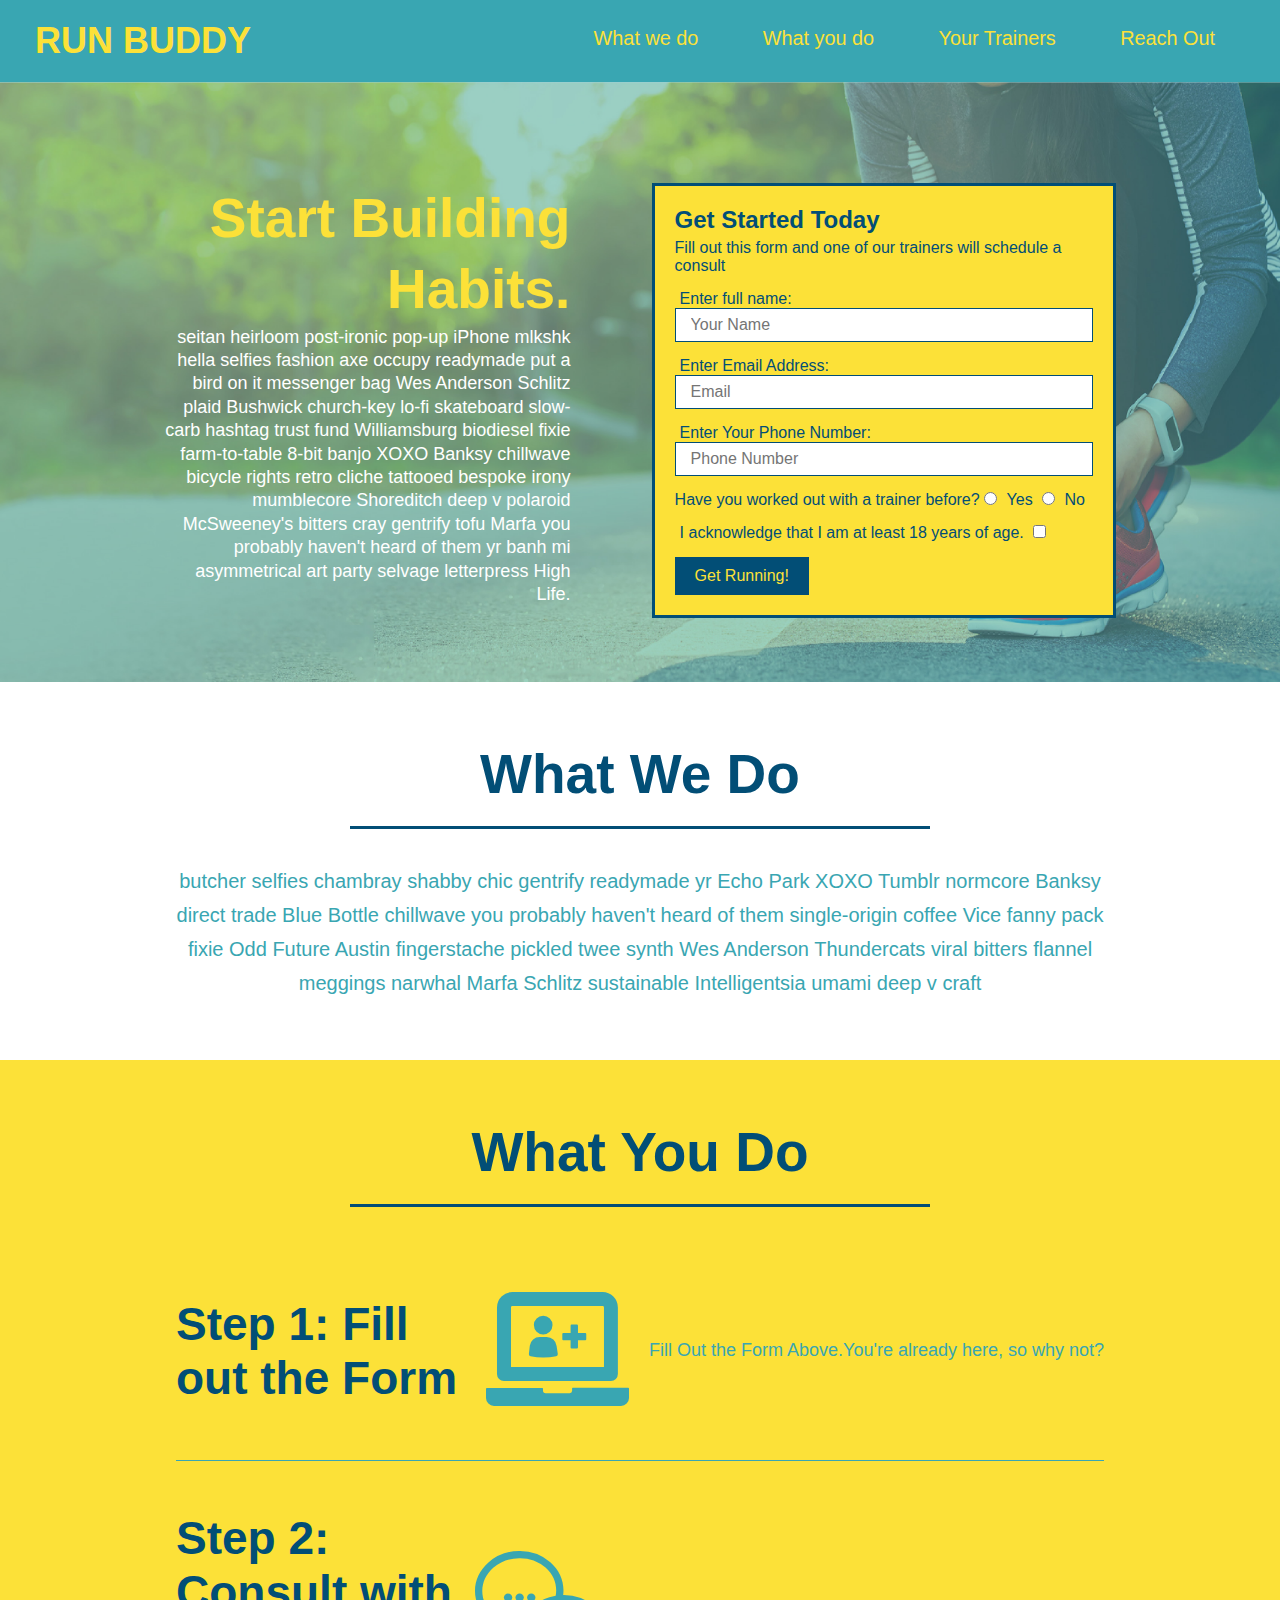
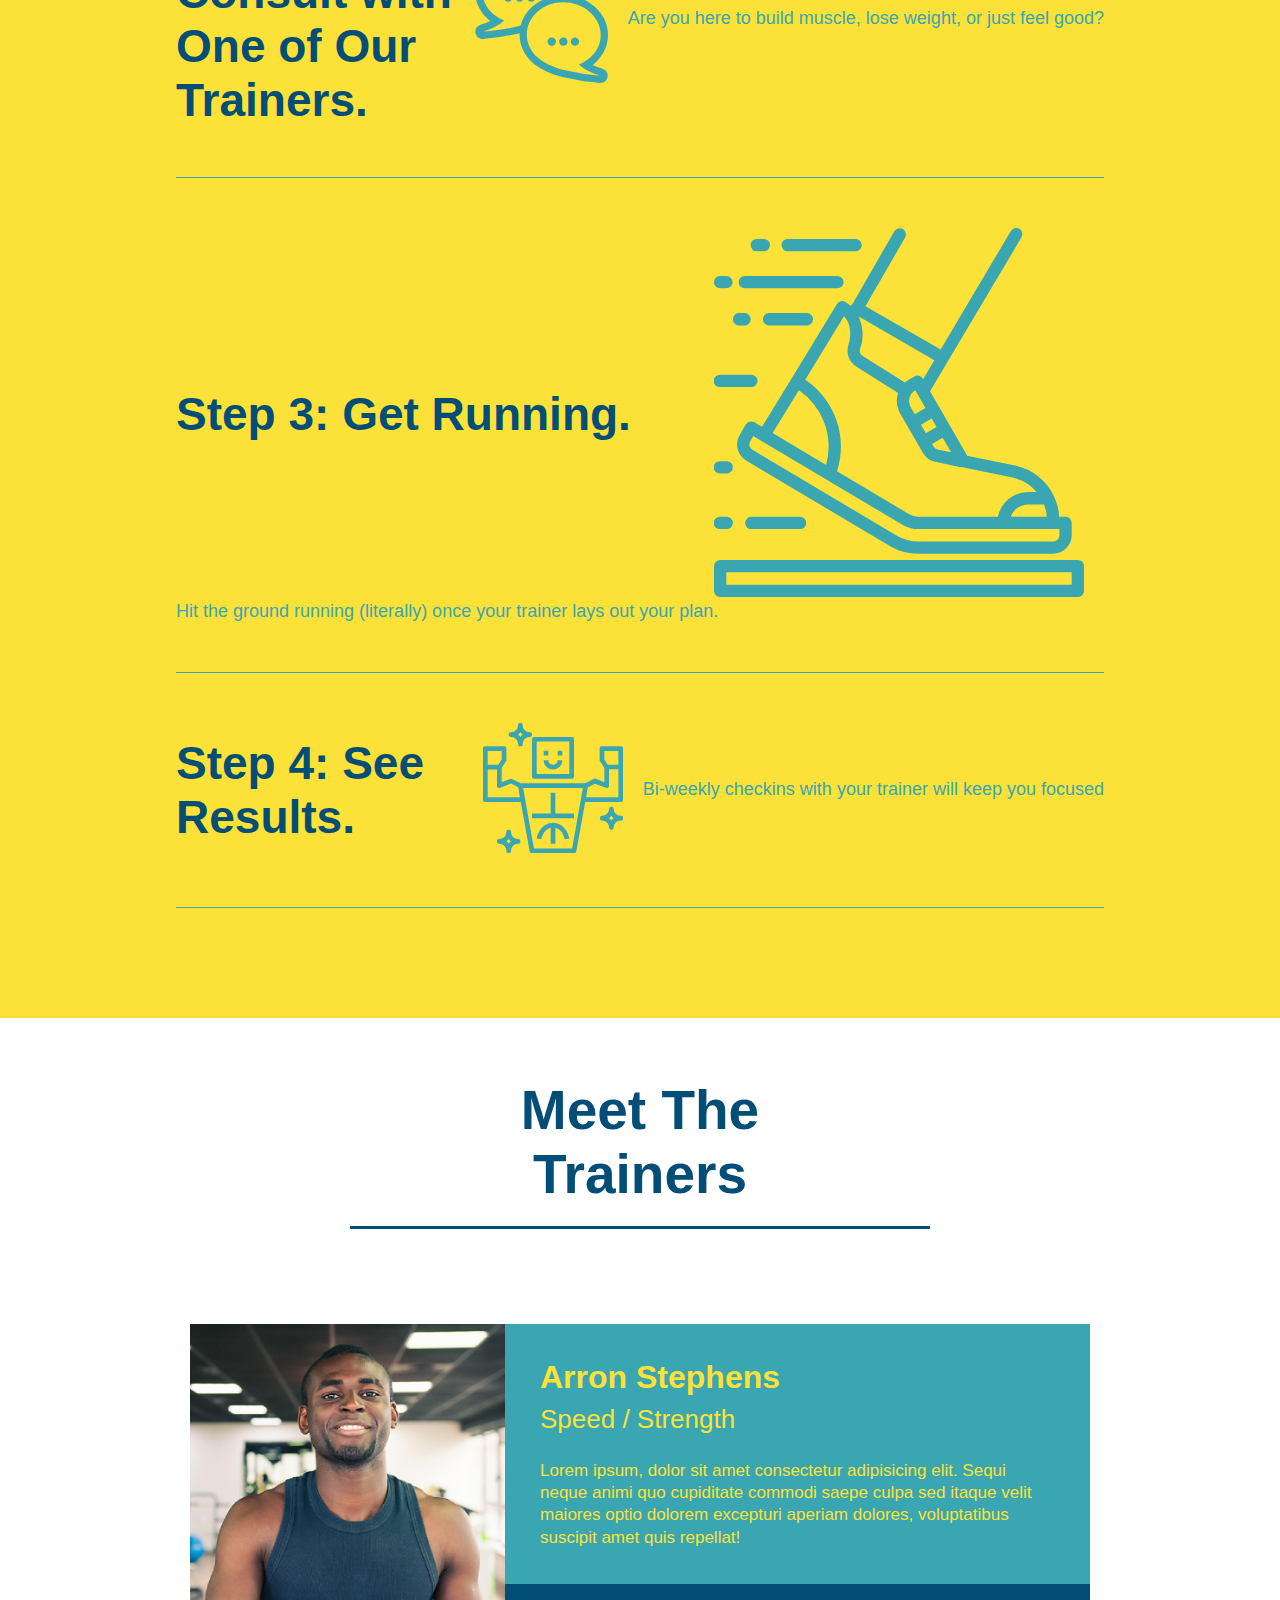
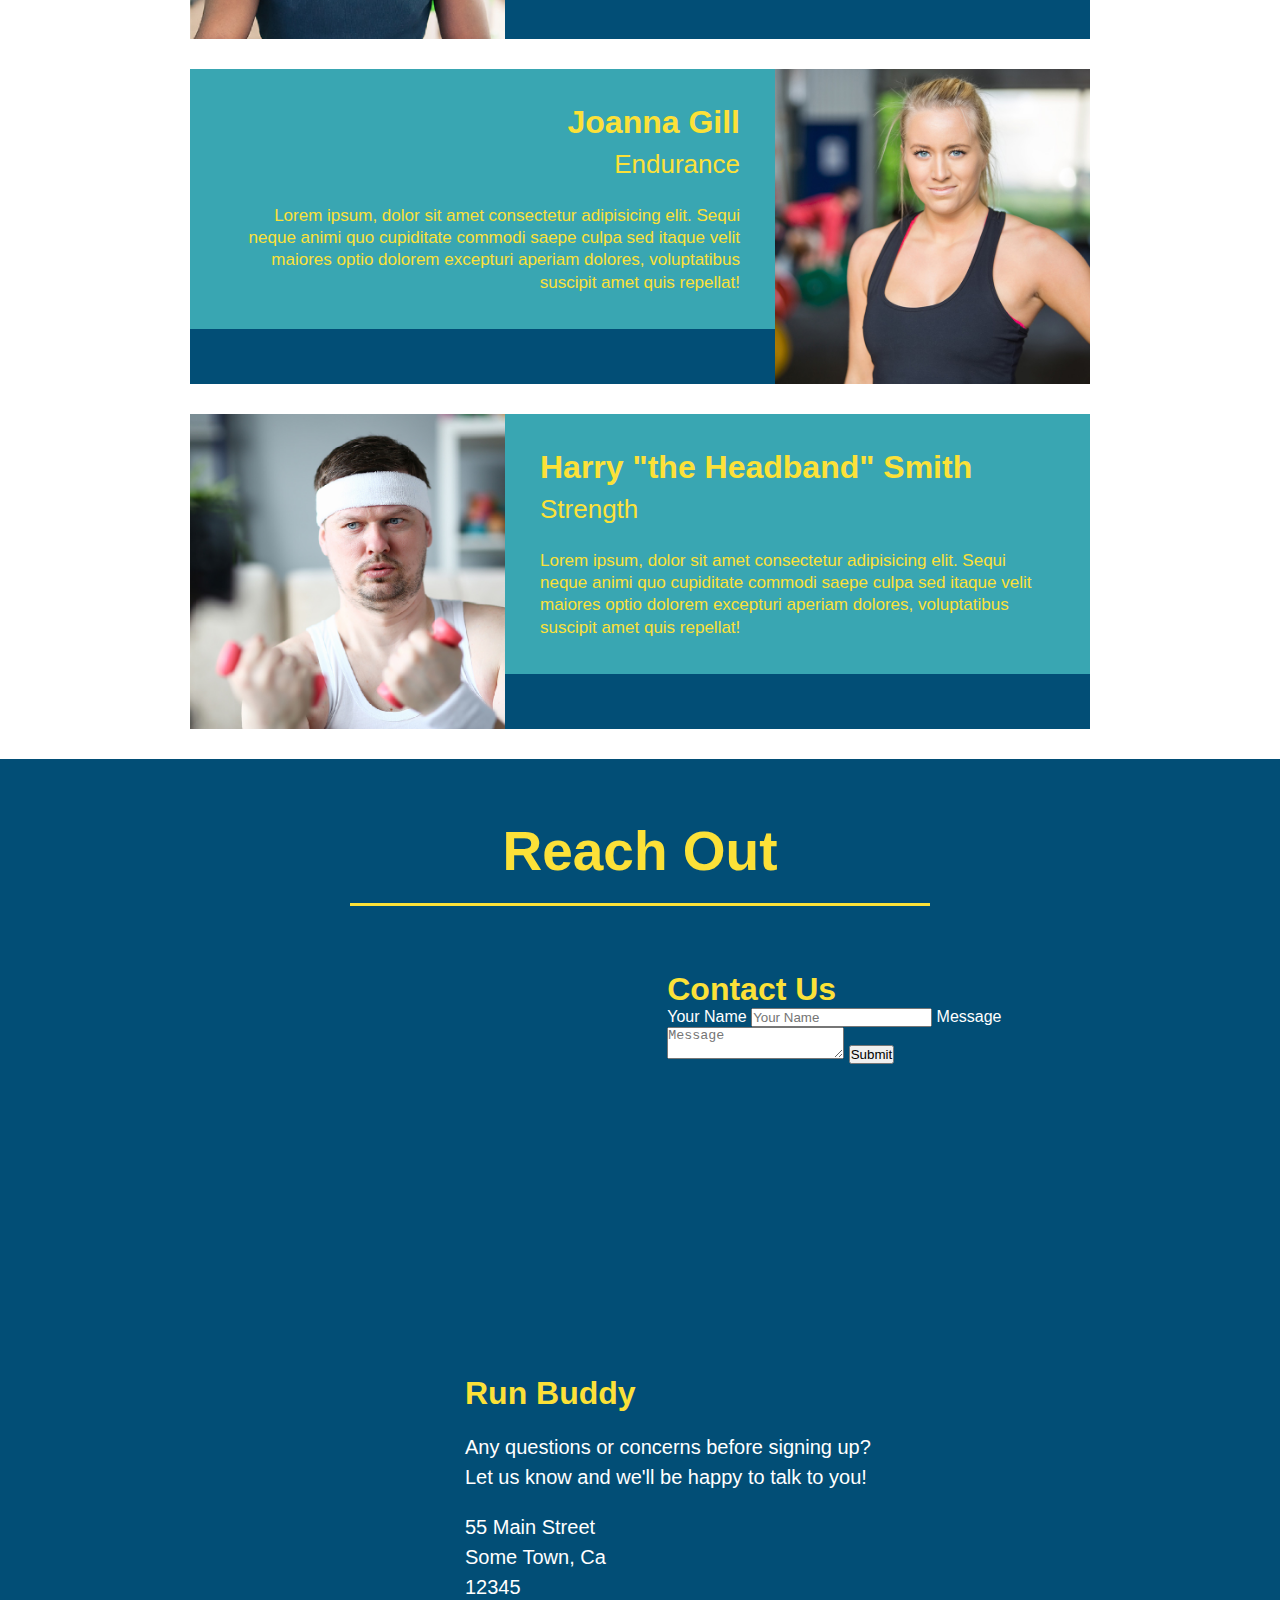
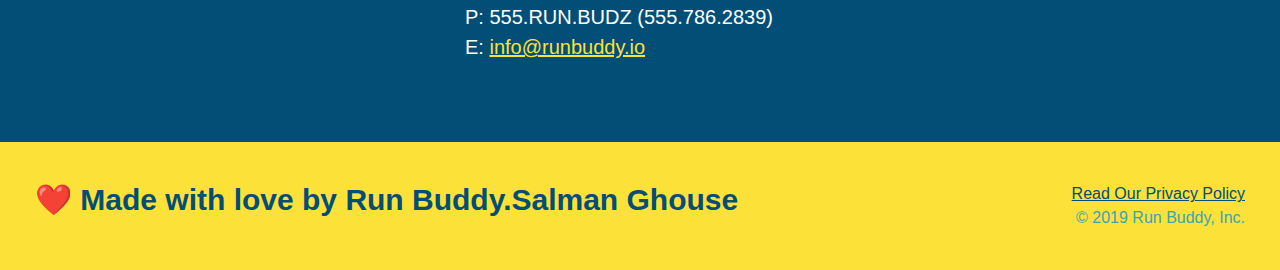
==== commit ea771251: "add flexbox to steps" ====
--- a/index.html
+++ b/index.html
@@ -1,5 +1,6 @@
-g<!DOCTYPE html>
+<!DOCTYPE html>
 <html lang="en">
+
 <head>
     <meta charset="UTF-8">
     <meta http-equiv="X-UA-Compatible" content="IE=edge">
@@ -7,6 +8,7 @@
     <link rel="stylesheet" type="text/css" href="./assets/css/style.css">
     <title>Run Buddy-HOME</title>
 </head>
+
 <body>
     <header>
         <h1>RUN BUDDY</h1>
@@ -29,185 +31,203 @@
                     <a href="#reach-out">Reach Out</a>
                 </li>
 
-                
+
 
             </ul>
         </nav>
     </header>
     <!--jumbotron-->
-        <section class="hero">
-            <div class="hero-cta">
-                <h2>Start Building Habits.</h2>
+    <section class="hero">
+        <div class="hero-cta">
+            <h2>Start Building Habits.</h2>
+            <p>
+                seitan heirloom post-ironic pop-up iPhone mlkshk hella selfies fashion axe occupy readymade put a bird on it messenger bag Wes Anderson Schlitz plaid Bushwick church-key lo-fi skateboard slow-carb hashtag trust fund Williamsburg biodiesel fixie farm-to-table
+                8-bit banjo XOXO Banksy chillwave bicycle rights retro cliche tattooed bespoke irony mumblecore Shoreditch deep v polaroid McSweeney's bitters cray gentrify tofu Marfa you probably haven't heard of them yr banh mi asymmetrical art party
+                selvage letterpress High Life.
+            </p>
+        </div>
+        <div class="hero-form">
+            <h3>Get Started Today</h3>
+            <p>Fill out this form and one of our trainers will schedule a consult</p>
+            <!--Added Form Elements-->
+            <form>
+                <label for="name">Enter full name:</label>
+                <input type="text" placeholder="Your Name" name="name" id="name" class="form-input" />
+
+                <label for="email">Enter Email Address:</label>
+                <input type="email" placeholder="Email" name="email" id="email" class="form-input" />
+
+                <label for="phone">Enter Your Phone Number:</label>
+                <input type="tel" placeholder="Phone Number" name="phone" id="phone" class="form-input" />
                 <p>
-                  seitan heirloom post-ironic pop-up iPhone mlkshk hella selfies fashion axe occupy readymade put a bird on it messenger bag Wes Anderson Schlitz plaid Bushwick church-key lo-fi skateboard slow-carb hashtag trust fund Williamsburg biodiesel fixie farm-to-table 8-bit banjo XOXO Banksy chillwave bicycle rights retro cliche tattooed bespoke irony mumblecore Shoreditch deep v polaroid McSweeney's bitters cray gentrify tofu Marfa you probably haven't heard of them yr banh mi asymmetrical art party selvage letterpress High Life.
+                    Have you worked out with a trainer before?
+                    <input type="radio" name="trainer-confirm" id="trainer-yes" />
+                    <label for="trainer-yes">Yes</label>
+                    <input type="radio" name="trainer-confirm" id="trainer-no" />
+                    <label for="trainer-no">No</label>
                 </p>
-            </div>
-            <div class="hero-form">
-                <h3>Get Started Today</h3>
-                <p>Fill out this form and one of our trainers will schedule a consult</p>
-                <!--Added Form Elements-->
-                <form>
-                    <label for="name">Enter full name:</label>
-                    <input type="text" placeholder="Your Name" name="name" id="name" class="form-input" />
-                    
-                    <label for="email">Enter Email Address:</label>
-                    <input type="email" placeholder="Email" name="email" id="email" class="form-input"/>
-                    
-                    <label for="phone">Enter Your Phone Number:</label>
-                    <input type="tel" placeholder="Phone Number" name="phone" id="phone" class="form-input"/>
-                    <p>
-                        Have you worked out with a trainer before?
-                        <input type="radio" name="trainer-confirm" id="trainer-yes" />
-                        <label for="trainer-yes">Yes</label>
-                        <input type="radio" name="trainer-confirm" id="trainer-no" />
-                        <label for="trainer-no">No</label>
-                      </p>
-                      <p>
-                        <label for="checkbox" >
+                <p>
+                    <label for="checkbox">
                           I acknowledge that I am at least 18 years of age.
                         </label>
-                        <input type="checkbox" name="age-confirm" id="checkbox" />
-                      </p>
-                      <button type="submit">Get Running!</button>
-                </form>
-            </div>
-        </section>
+                    <input type="checkbox" name="age-confirm" id="checkbox" />
+                </p>
+                <button type="submit">Get Running!</button>
+            </form>
+        </div>
+    </section>
 
     <!--What we do-->
-        <section id="#what-we-do" class="intro">
-            <!-- wrapping every h2 with a class of section title with a div with a class of flex-row -->
-            <div class="flex-row">
+    <section id="#what-we-do" class="intro">
+        <!-- wrapping every h2 with a class of section title with a div with a class of flex-row -->
+        <div class="flex-row">
             <h2 class="section-title primary-border">What We Do</h2>
-            </div>
-            <!-- wrapped p tag with flex-row element tag -->
-            <div class="flex-row">
-            <p>
-                butcher selfies chambray shabby chic gentrify readymade yr Echo Park XOXO Tumblr normcore Banksy direct trade Blue Bottle chillwave you probably haven't heard of them single-origin coffee Vice fanny pack fixie Odd Future Austin fingerstache pickled twee synth Wes Anderson Thundercats viral bitters flannel meggings narwhal Marfa Schlitz sustainable Intelligentsia umami deep v craft
-            </p>
-            </div>
-        </section>
+        </div>
+        <!-- wrapped p tag with flex-row element tag -->
+        <div class="flex-row">
+            <p>
+                butcher selfies chambray shabby chic gentrify readymade yr Echo Park XOXO Tumblr normcore Banksy direct trade Blue Bottle chillwave you probably haven't heard of them single-origin coffee Vice fanny pack fixie Odd Future Austin fingerstache pickled twee
+                synth Wes Anderson Thundercats viral bitters flannel meggings narwhal Marfa Schlitz sustainable Intelligentsia umami deep v craft
+            </p>
+        </div>
+    </section>
 
     <!--What you do-->
-        
-        <section id="#what-you-do" class="steps">
-            <!-- second heading wrap -->
-            <div class="flex-row">
+
+    <section id="#what-you-do" class="steps">
+        <!-- second heading wrap -->
+        <div class="flex-row">
             <h2 class="section-title secondary-border">What You Do</h2>
-            </div>
-            <div>
-                <img src="assets/images/step-1.svg" alt="Step 1 Laptop Icon" title="step1"/>
-                <h3>Step 1: <span>Fill Out the Form Above.</span></h3>
-                <p>You're already here, so why not?</p>
-            </div>
-            
-            <div>
+        </div>
+        <!-- added step class -->
+        <div class="step">
+            <h3>Step 1: Fill out the Form</h3>
+            <div class="step-img">
+                <img src="assets/images/step-1.svg" alt="Step 1 Laptop Icon" title="step1" />
+            </div>
+            <div class="step-text">
+                <p>Fill Out the Form Above.You're already here, so why not?</p>
+            </div>
+        </div>
+
+        <div class="step">
+            <h3>Step 2: Consult with One of Our Trainers.</h3>
+            <div class="step-img">
                 <img src="assets/images/step-2.svg" alt="" title="Step 2" />
-                <h3>Step 2: Consult with One of Our Trainers.</h3>
+            </div>
+            <div class="step-text">
                 <p>Are you here to build muscle, lose weight, or just feel good?</p>
             </div>
-            
-            <div>
+
+        </div>
+
+        <div class="step">
+            <h3>Step 3: Get Running.</h3>
+            <div class="step-img">
                 <img src="assets/images/step-3.svg" alt="" title="Step 3" />
-                <h3>Step 3: Get Running.</h3>
+            </div>
+            <div class="step-text">
                 <p>Hit the ground running (literally) once your trainer lays out your plan.</p>
             </div>
-            
-            <div>
+        </div>
+
+        <div class="step">
+            <h3>Step 4: See Results.</h3>
+            <div class="step-img">
                 <img src="assets/images/step-4.svg" alt="" title="Step 4" />
-                <h3>Step 4: See Results.</h3>
-                <p>Bi-weekly checkins with your trainer will keep you focused</p>
-            </div>
-        </section id="your-trainers" class="trainers">
+            </div>
+            <div class="step-text">
+                <p class="step-text">Bi-weekly checkins with your trainer will keep you focused</p>
+            </div>
+        </div>
+    </section id="your-trainers" class="trainers">
     <!--Meet the trainers-->
-        
-         <section class="trainers">
-             <!-- third heading wrap -->
-            <div class="flex-row">
+
+    <section class="trainers">
+        <!-- third heading wrap -->
+        <div class="flex-row">
             <h2 class="section-title primary-border">Meet The Trainers</h2>
-            </div>
-        </section>
-        <article class="trainer">
-            <img src="./assets/images/trainer-1.jpg" alt="Arron Stephens in his workout clothes, ready to pump iron" />
-            <div class="trainer-bio text-left">
-                <h3>Arron Stephens</h3>
-                <h4>Speed / Strength</h4>
-            <p>
-                Lorem ipsum, dolor sit amet consectetur adipisicing elit. Sequi neque animi quo cupiditate commodi saepe culpa sed
-                itaque velit maiores optio dolorem excepturi aperiam dolores, voluptatibus suscipit amet quis repellat!
-            </p>
-            </div>
-      </article>
-      <!-- second trainer bio -->
-        <article class="trainer">
-            <div class="trainer-bio text-right">
+        </div>
+    </section>
+    <article class="trainer">
+        <img src="./assets/images/trainer-1.jpg" alt="Arron Stephens in his workout clothes, ready to pump iron" />
+        <div class="trainer-bio text-left">
+            <h3>Arron Stephens</h3>
+            <h4>Speed / Strength</h4>
+            <p>
+                Lorem ipsum, dolor sit amet consectetur adipisicing elit. Sequi neque animi quo cupiditate commodi saepe culpa sed itaque velit maiores optio dolorem excepturi aperiam dolores, voluptatibus suscipit amet quis repellat!
+            </p>
+        </div>
+    </article>
+    <!-- second trainer bio -->
+    <article class="trainer">
+        <div class="trainer-bio text-right">
             <h3>Joanna Gill</h3>
             <h4>Endurance</h4>
             <p>
-                Lorem ipsum, dolor sit amet consectetur adipisicing elit. Sequi neque animi quo cupiditate commodi saepe culpa sed
-                itaque velit maiores optio dolorem excepturi aperiam dolores, voluptatibus suscipit amet quis repellat!
-            </p>
-            </div>
-            <img src="./assets/images/trainer-2.jpg" alt="Joanna Gill cooling off after a workout" />
-        </article>
-        
-        <!-- third trainer bio -->
-        <article class="trainer">
-            <img src="./assets/images/trainer-3.jpg" alt="Harry Smith wearing a headband and lifting comically small pink weights" />
-            <div class="trainer-bio text-left">
+                Lorem ipsum, dolor sit amet consectetur adipisicing elit. Sequi neque animi quo cupiditate commodi saepe culpa sed itaque velit maiores optio dolorem excepturi aperiam dolores, voluptatibus suscipit amet quis repellat!
+            </p>
+        </div>
+        <img src="./assets/images/trainer-2.jpg" alt="Joanna Gill cooling off after a workout" />
+    </article>
+
+    <!-- third trainer bio -->
+    <article class="trainer">
+        <img src="./assets/images/trainer-3.jpg" alt="Harry Smith wearing a headband and lifting comically small pink weights" />
+        <div class="trainer-bio text-left">
             <h3>Harry "the Headband" Smith</h3>
             <h4>Strength</h4>
             <p>
-                Lorem ipsum, dolor sit amet consectetur adipisicing elit. Sequi neque animi quo cupiditate commodi saepe culpa sed
-                itaque velit maiores optio dolorem excepturi aperiam dolores, voluptatibus suscipit amet quis repellat!
-            </p>
-            </div>
-        </article>
-        </section>
-        <!--Reach Out Section-->
-        <section id="reach-out" class="contact">
-            <h2 class="section-title secondary-border">Reach Out</h2>
-            
-            <div class="contact-info">
-            <iframe src="https://www.google.com/maps/embed?pb=!1m18!1m12!1m3!1d10731171.427118685!2d-93.70851506027812!3d48.95510627144806!2m3!1f0!2f0!3f0!3m2!1i1024!2i768!4f13.1!3m3!1m2!1s0x4cce05b25f5113af%3A0x70f8425629621e09!2sOntario!5e0!3m2!1sen!2sca!4v1634071161529!5m2!1sen!2sca" width="600" height="450" style="border:0;" allowfullscreen="" loading="lazy"></iframe>
+                Lorem ipsum, dolor sit amet consectetur adipisicing elit. Sequi neque animi quo cupiditate commodi saepe culpa sed itaque velit maiores optio dolorem excepturi aperiam dolores, voluptatibus suscipit amet quis repellat!
+            </p>
+        </div>
+    </article>
+    </section>
+    <!--Reach Out Section-->
+    <section id="reach-out" class="contact">
+        <h2 class="section-title secondary-border">Reach Out</h2>
+
+        <div class="contact-info">
+            <iframe src="https://www.google.com/maps/embed?pb=!1m18!1m12!1m3!1d10731171.427118685!2d-93.70851506027812!3d48.95510627144806!2m3!1f0!2f0!3f0!3m2!1i1024!2i768!4f13.1!3m3!1m2!1s0x4cce05b25f5113af%3A0x70f8425629621e09!2sOntario!5e0!3m2!1sen!2sca!4v1634071161529!5m2!1sen!2sca"
+                width="600" height="450" style="border:0;" allowfullscreen="" loading="lazy"></iframe>
             <div class="contact-form">
                 <h3>Contact Us</h3>
                 <form>
                     <label for="contact-name">Your Name</label>
                     <input type="text" id="contact-name" placeholder="Your Name" />
-              
+
                     <label for="contact-message">Message</label>
                     <textarea id="contact-message" placeholder="Message"></textarea>
-              
+
                     <button type="submit">Submit</button>
                 </form>
-              </div>
+            </div>
             <div class="contact-text">
                 <h3>Run Buddy</h3>
                 <p>
                     Any questions or concerns before signing up?
-                    <br />
-                    Let us know and we'll be happy to talk to you!
-                  </p>
-                  <address>
+                    <br /> Let us know and we'll be happy to talk to you!
+                </p>
+                <address>
                     55 Main Street <br/>
                     Some Town, Ca <br/>
                     12345<br />
                     P: 555.RUN.BUDZ (555.786.2839)<br/>
                     E: <a href="mailto:info@runbuddy.io">info@runbuddy.io</a>
                   </address>
-              </div>
-
-            </div>
-
-        </section>
+            </div>
+
+        </div>
+
+    </section>
     <!--footer-->
-        <footer>
-            <h2>❤️ Made with love by Run Buddy.Salman Ghouse</h2>
-            <div>
-                <a href="./privacy-policy.html">Read Our Privacy Policy</a><br/>
-                &copy; 2019 Run Buddy, Inc.
-            </div>
-        </footer>
-        
+    <footer>
+        <h2>❤️ Made with love by Run Buddy.Salman Ghouse</h2>
+        <div>
+            <a href="./privacy-policy.html">Read Our Privacy Policy</a><br/> &copy; 2019 Run Buddy, Inc.
+        </div>
+    </footer>
+
 </body>
+
 </html>--- a/assets/css/style.css
+++ b/assets/css/style.css
@@ -1,360 +1,499 @@
 /*All elements have no padding or margin*/
+
 * {
-  margin: 0;
-  padding: 0;
-  box-sizing:border-box;
-}
+    margin: 0;
+    padding: 0;
+    box-sizing: border-box;
+}
+
 
 /*Body Styles*/
-body{
-  color:#39a6b2;
-  font-family:Helvetica, Arial sans-serif;
-}
+
+body {
+    color: #39a6b2;
+    font-family: Helvetica, Arial sans-serif;
+}
+
+
 /*Header*/
-header{
-  padding:20px 35px;
-  background-color: #39a6b2;
-  /* added display flex */
-  display: flex;
-  /* Justify content space between */
-  justify-content: space-between;
-  /* using flex wrap to wrap content */
-  flex: wrap;
-}
+
+header {
+    padding: 20px 35px;
+    background-color: #39a6b2;
+    /* added display flex */
+    display: flex;
+    /* Justify content space between */
+    justify-content: space-between;
+    /* using flex wrap to wrap content */
+    flex: wrap;
+}
+
 
 /*h1 tag in header*/
-header h1{
-  font-weight:bold;
-  font-size:36px;
-  color:#fce138;
-  margin:0;
-  /* removed display inline */
-}
+
+header h1 {
+    font-weight: bold;
+    font-size: 36px;
+    color: #fce138;
+    margin: 0;
+    /* removed display inline */
+}
+
+
 /*a tag*/
-header a{
-  color:#fce138;
-  text-decoration:none;
-}
+
+header a {
+    color: #fce138;
+    text-decoration: none;
+}
+
+
 /*header nav styles*/
-header nav{
-  /*removed float right*/
-  margin:7px 0;
-}
+
+header nav {
+    /*removed float right*/
+    margin: 7px 0;
+}
+
+
 /* header nav ul styles */
-nav ul li{
-  display: flex;
-  flex-wrap: wrap;
-  justify-content: space-between;
-  align-items: center;
-  list-style: none;
-}
+
+nav ul li {
+    display: flex;
+    flex-wrap: wrap;
+    justify-content: space-between;
+    align-items: center;
+    list-style: none;
+}
+
+
 /*we will make the menu items lined up*/
-header nav ul li{
-  display:inline;
-}
+
+header nav ul li {
+    display: inline;
+}
+
+
 /*nav links text styles*/
-header nav ul li a{
-  margin: 0 30px;
-  font-weight: lighter;
-  font-size: 1.55vw;
-}
+
+header nav ul li a {
+    margin: 0 30px;
+    font-weight: lighter;
+    font-size: 1.55vw;
+}
+
+
 /*section padding*/
+
 section {
-  padding: 60px;
-}
+    padding: 60px;
+}
+
+
 /*Footer styles*/
+
 footer {
-  /* added display flex */
-  display: flex;
-  background: #fce138;
-  width: 100%;
-  padding: 40px 35px;
-  justify-content: space-between;
-  flex-wrap: wrap;
-}
+    /* added display flex */
+    display: flex;
+    background: #fce138;
+    width: 100%;
+    padding: 40px 35px;
+    justify-content: space-between;
+    flex-wrap: wrap;
+}
+
+
 /*footer heading 2*/
+
 footer h2 {
-  color:#024e76;
-  font-size:30px;
-  margin:0;
-}
+    color: #024e76;
+    font-size: 30px;
+    margin: 0;
+}
+
+
 /*footer div copyright symbol*/
-footer div{
-  text-align:right;
-  line-height:1.5;
-}
+
+footer div {
+    text-align: right;
+    line-height: 1.5;
+}
+
+
 /*footer link style*/
+
 footer a {
-  color:#024e76;
-}
-.trainer-bio{
-  background-color: #39a6b2;
-  width:65%;
-}
-.trainers img{
-  width:35%;
-}
+    color: #024e76;
+}
+
+.trainer-bio {
+    background-color: #39a6b2;
+    width: 65%;
+}
+
+.trainers img {
+    width: 35%;
+}
+
 
 /*Hero section styles*/
+
 .hero {
-  padding:60px;
-  background-image:url("../images/hero-bg.jpg");
-  height:600px;
-  background-size:cover;
-  background-position:center;
-  position:relative;
-  /* added display flex,centered the content and allowing wrap content */
-  display: flex;
-  justify-content: center;
-  flex-wrap: wrap;
-} 
-/*hero form styles and class*/ 
-.hero-form{
-  background-color:#fce138;
-  padding:20px;
-  width:500px;
-  color:#024e76;
-  border:solid 3px #024e76;
-  /* removed position absolute */
-  bottom:120px;
-  right:140px;
-  /* width 40% margin 3.5% */
-  width:40%;
-  margin:3.5%;
-}
+    padding: 60px;
+    background-image: url("../images/hero-bg.jpg");
+    height: 600px;
+    background-size: cover;
+    background-position: center;
+    position: relative;
+    /* added display flex,centered the content and allowing wrap content */
+    display: flex;
+    justify-content: center;
+    flex-wrap: wrap;
+}
+
+
+/*hero form styles and class*/
+
+.hero-form {
+    background-color: #fce138;
+    padding: 20px;
+    width: 500px;
+    color: #024e76;
+    border: solid 3px #024e76;
+    /* removed position absolute */
+    bottom: 120px;
+    right: 140px;
+    /* width 40% margin 3.5% */
+    width: 40%;
+    margin: 3.5%;
+}
+
+
 /* hero cta styles created a width etc*/
-.hero-cta{
-  width: 35%;
-  text-align: right;
-  margin: 3.5%;
-  color:#fff;
-  font-size: 18px;
-  line-height: 1.3;
-}
+
+.hero-cta {
+    width: 35%;
+    text-align: right;
+    margin: 3.5%;
+    color: #fff;
+    font-size: 18px;
+    line-height: 1.3;
+}
+
+
 /* hero cta heading 2 gave the text some styling*/
-.hero-cta h2{
-  font-size:italic;
-  font-size:55px;
-  color:#fce138;
-}
+
+.hero-cta h2 {
+    font-size: italic;
+    font-size: 55px;
+    color: #fce138;
+}
+
 
 /*styling text in hero form*/
+
 .hero-form p {
-  margin:5px 0 15px 0;
-}
+    margin: 5px 0 15px 0;
+}
+
 .hero-form h3 {
-  font-size:24px;
-  margin:0;
-}
+    font-size: 24px;
+    margin: 0;
+}
+
 .hero-form p {
-  margin:5px 0 15px 0;
-}
+    margin: 5px 0 15px 0;
+}
+
 .form-input {
-  border:1px solid #024e76;
-  display:block;
-  padding:7px 15px;
-  font-size:16px;
-  color:#024e76;
-  width:100%;
-  margin-bottom:15px;
-}
+    border: 1px solid #024e76;
+    display: block;
+    padding: 7px 15px;
+    font-size: 16px;
+    color: #024e76;
+    width: 100%;
+    margin-bottom: 15px;
+}
+
 .hero-form label {
-  margin:0 5px;
-}
+    margin: 0 5px;
+}
+
 .hero-form button {
-  color:#fce138;
-  background-color:#024e76;
-  border:none;
-  padding:10px 20px;
-  font-size:16px;
-}
-  /* HERO STYLES END */
-
-  /*What we do section Styles*/
+    color: #fce138;
+    background-color: #024e76;
+    border: none;
+    padding: 10px 20px;
+    font-size: 16px;
+}
+
+
+/* HERO STYLES END */
+
+
+/*What we do section Styles*/
+
+
 /* removed intro its not neccessary */
+
 .intro p {
-  line-height:1.7;
-  color:#39a6b2;
-  width:80%;
-  font-size:20px;
-  margin:0 auto;
-  /* centering text */
-  text-align: center;
-}
+    line-height: 1.7;
+    color: #39a6b2;
+    width: 80%;
+    font-size: 20px;
+    margin: 0 auto;
+    /* centering text */
+    text-align: center;
+}
+
+
 /*Steps styles*/
+
 .steps {
-  /* removed text align center using flexbox */
-  background:#fce138;
-}
+    /* removed text align center using flexbox */
+    background: #fce138;
+}
+
+
 /*Consolidated Rules*/
+
+
 /* remove the padding and margins and display */
-.section-title{
-  font-size: 55px;
-  color: #024e76;
-  border-bottom: 3px solid;
-  /*centering  */
-  padding-bottom: 20px;
-  text-align: center;
-  margin: 0 auto 35px auto;
-  width: 50%;
-}
+
+.section-title {
+    font-size: 55px;
+    color: #024e76;
+    border-bottom: 3px solid;
+    /*centering  */
+    padding-bottom: 20px;
+    text-align: center;
+    margin: 0 auto 35px auto;
+    width: 50%;
+}
+
 .primary-border {
-  border-color: #fce138;
+    border-color: #fce138;
 }
 
 .secondary-border {
-  border-color: #39a6b2;
-}
-/*Steps Div styles*/
-.steps div{
-  margin-bottom:80px;
-}
-.steps img{
-  width:15%;
-  margin:10px 0;
-}
-.steps h3{
-  color:#024e76;
-  font-size:46px;
-  margin-top:10px;
-}
-.steps p{
-  color:#39a6b2;
-  font-size:23px;
-}
-/*steps span text smaller text*/
-.steps span{
-  font-size:38px;
-}
-.trainers {
-
-}
+    border-color: #39a6b2;
+}
+
+
+/* renamed steps h3 to step h3 */
+
+.step h3 {
+    color: #024e76;
+    font-size: 46px;
+    flex: 1 30%
+    /* removed margin-top */
+}
+
+.step-info {
+    flex: 2 70%;
+    display: flex;
+    flex-wrap: wrap;
+    align-items: center;
+}
+
+.step-text p {
+    color: #39a6b2;
+    /* changed font-size to 18px */
+    font-size: 18px;
+}
+
+.step-text h4 {
+    font-size: 26px;
+    line-height: 1.5;
+    color: #024e76;
+}
+
+.step-img {
+    flex: 1 12%;
+    margin-right: 20px;
+}
+
+
+/* Flexbox styles to each step */
+
+.step {
+    margin: 50px auto;
+    padding-bottom: 50px;
+    width: 80%;
+    border-bottom: 1px solid #39a6b2;
+    display: flex;
+    flex-wrap: wrap;
+    align-items: center;
+    justify-content: space-between;
+}
+
+
+/* removed steps img steps span and steps div */
+
+.trainers {}
+
+
 /*trainer styles created a set width*/
-.trainer{
-  width: 900px;
-  margin: 0 auto 30px auto;
-  background: #024e76;
-  color: #fce138;
-/*created overflow style*/
-  overflow:auto;
-}
-.trainer img{
-  width: 35%;
-  float: left;
-}
-.trainer-bio{
-  padding: 35px;
-  float: left;
-  width: 65%;
-}
+
+.trainer {
+    width: 900px;
+    margin: 0 auto 30px auto;
+    background: #024e76;
+    color: #fce138;
+    /*created overflow style*/
+    overflow: auto;
+}
+
+.trainer img {
+    width: 35%;
+    float: left;
+}
+
+.trainer-bio {
+    padding: 35px;
+    float: left;
+    width: 65%;
+}
+
 .trainer-bio h3 {
-  font-size: 32px;
-  margin-bottom: 8px;
-}
+    font-size: 32px;
+    margin-bottom: 8px;
+}
+
 .trainer-bio h4 {
-  font-weight: lighter;
-  font-size: 26px;
-  margin-bottom: 25px;
-}
+    font-weight: lighter;
+    font-size: 26px;
+    margin-bottom: 25px;
+}
+
 .trainer-bio p {
-  font-size: 17px;
-  line-height: 1.3;
-}
+    font-size: 17px;
+    line-height: 1.3;
+}
+
 
 /* REACH OUT STYLES START */
+
 .contact {
-  /* removed text-align center using flexbox */
-  background: #024e76;
-}
+    /* removed text-align center using flexbox */
+    background: #024e76;
+}
+
 .contact h2 {
-  color: #fce138;
-}
+    color: #fce138;
+}
+
+
 /*iframe*/
+
 .contact-info iframe {
-  width: 400px;
-  height: 400px;
-}
+    width: 400px;
+    height: 400px;
+}
+
 .contact-info div {
-  width: 410px;
-  display: inline-block;
-  vertical-align: top;
-  text-align: left;
-  margin: 30px 0 0 60px;
-  color: white;
-}
+    width: 410px;
+    display: inline-block;
+    vertical-align: top;
+    text-align: left;
+    margin: 30px 0 0 60px;
+    color: white;
+}
+
 .contact-info h3 {
-  color: #fce138;
-  font-size: 32px;
-}
-
-.contact-info p, .contact-info address {
-  margin: 20px 0;
-  line-height: 1.5;
-  font-size: 20px;
-  font-style: normal;
+    color: #fce138;
+    font-size: 32px;
+}
+
+.contact-info p,
+.contact-info address {
+    margin: 20px 0;
+    line-height: 1.5;
+    font-size: 20px;
+    font-style: normal;
 }
 
 .contact-info a {
-  color: #fce138;
-}
+    color: #fce138;
+}
+
+
 /* REACH OUT STYLES START */
+
 .contact {
-  text-align: center;
-  background: #024e76;
-}
+    text-align: center;
+    background: #024e76;
+}
+
 .contact h2 {
-  color: #fce138;
-}
+    color: #fce138;
+}
+
 .contact-info iframe {
-  width: 400px;
-  height: 400px;
+    width: 400px;
+    height: 400px;
 }
 
 .section-title {
-  font-size: 55px;
-  display: inline-block;
-  padding: 0 100px 20px 100px;
-  border-bottom: 3px solid;
-  margin-bottom: 35px;
-  color: #024e76;
-}
+    font-size: 55px;
+    display: inline-block;
+    padding: 0 100px 20px 100px;
+    border-bottom: 3px solid;
+    margin-bottom: 35px;
+    color: #024e76;
+}
+
+
 /* REACH OUT STYLES END */
+
 .contact-info div {
-  width: 410px;
-  display: inline-block;
-  vertical-align: top;
-  text-align: left;
-  margin: 30px 0 0 60px;
-  color: white;
-}
+    width: 410px;
+    display: inline-block;
+    vertical-align: top;
+    text-align: left;
+    margin: 30px 0 0 60px;
+    color: white;
+}
+
 .contact-info h3 {
-  color: #fce138;
-  font-size: 32px;
-}
-
-.contact-info p, .contact-info address {
-  margin: 20px 0;
-  line-height: 1.5;
-  font-size: 20px;
-  font-style: normal;
+    color: #fce138;
+    font-size: 32px;
+}
+
+.contact-info p,
+.contact-info address {
+    margin: 20px 0;
+    line-height: 1.5;
+    font-size: 20px;
+    font-style: normal;
 }
 
 .contact-info a {
-  color: #fce138;
-}
+    color: #fce138;
+}
+
+
 /* these two colors will override the ones above in .hero */
+
 .hero-secondary {
-  background-color: black;
-  color: red;
-}
+    background-color: black;
+    color: red;
+}
+
+
 /* Utility classes */
+
 .text-left {
-  text-align: left;
-}
+    text-align: left;
+}
+
 .text-right {
-  text-align: right;
-}
+    text-align: right;
+}
+
+
 /* using flex row to center */
-.flex-row{
-  display: flex;
+
+.flex-row {
+    display: flex;
 }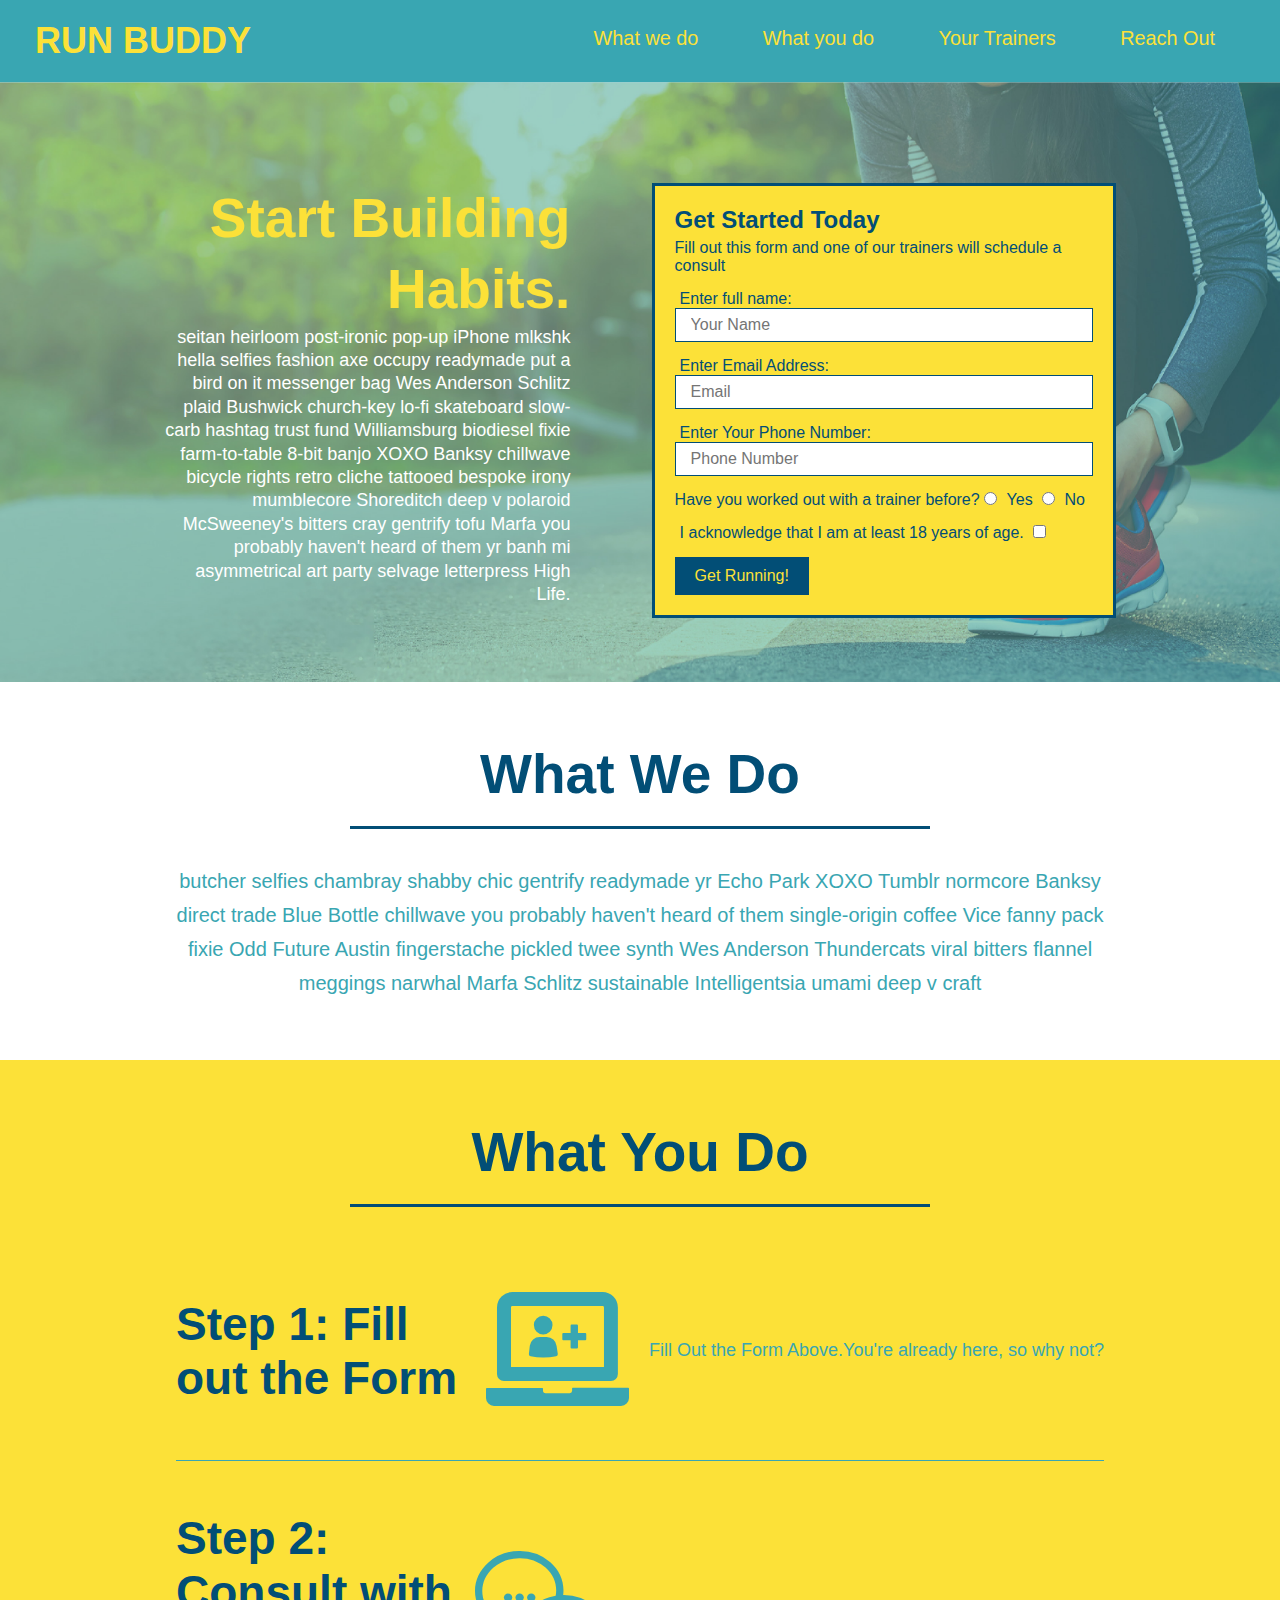
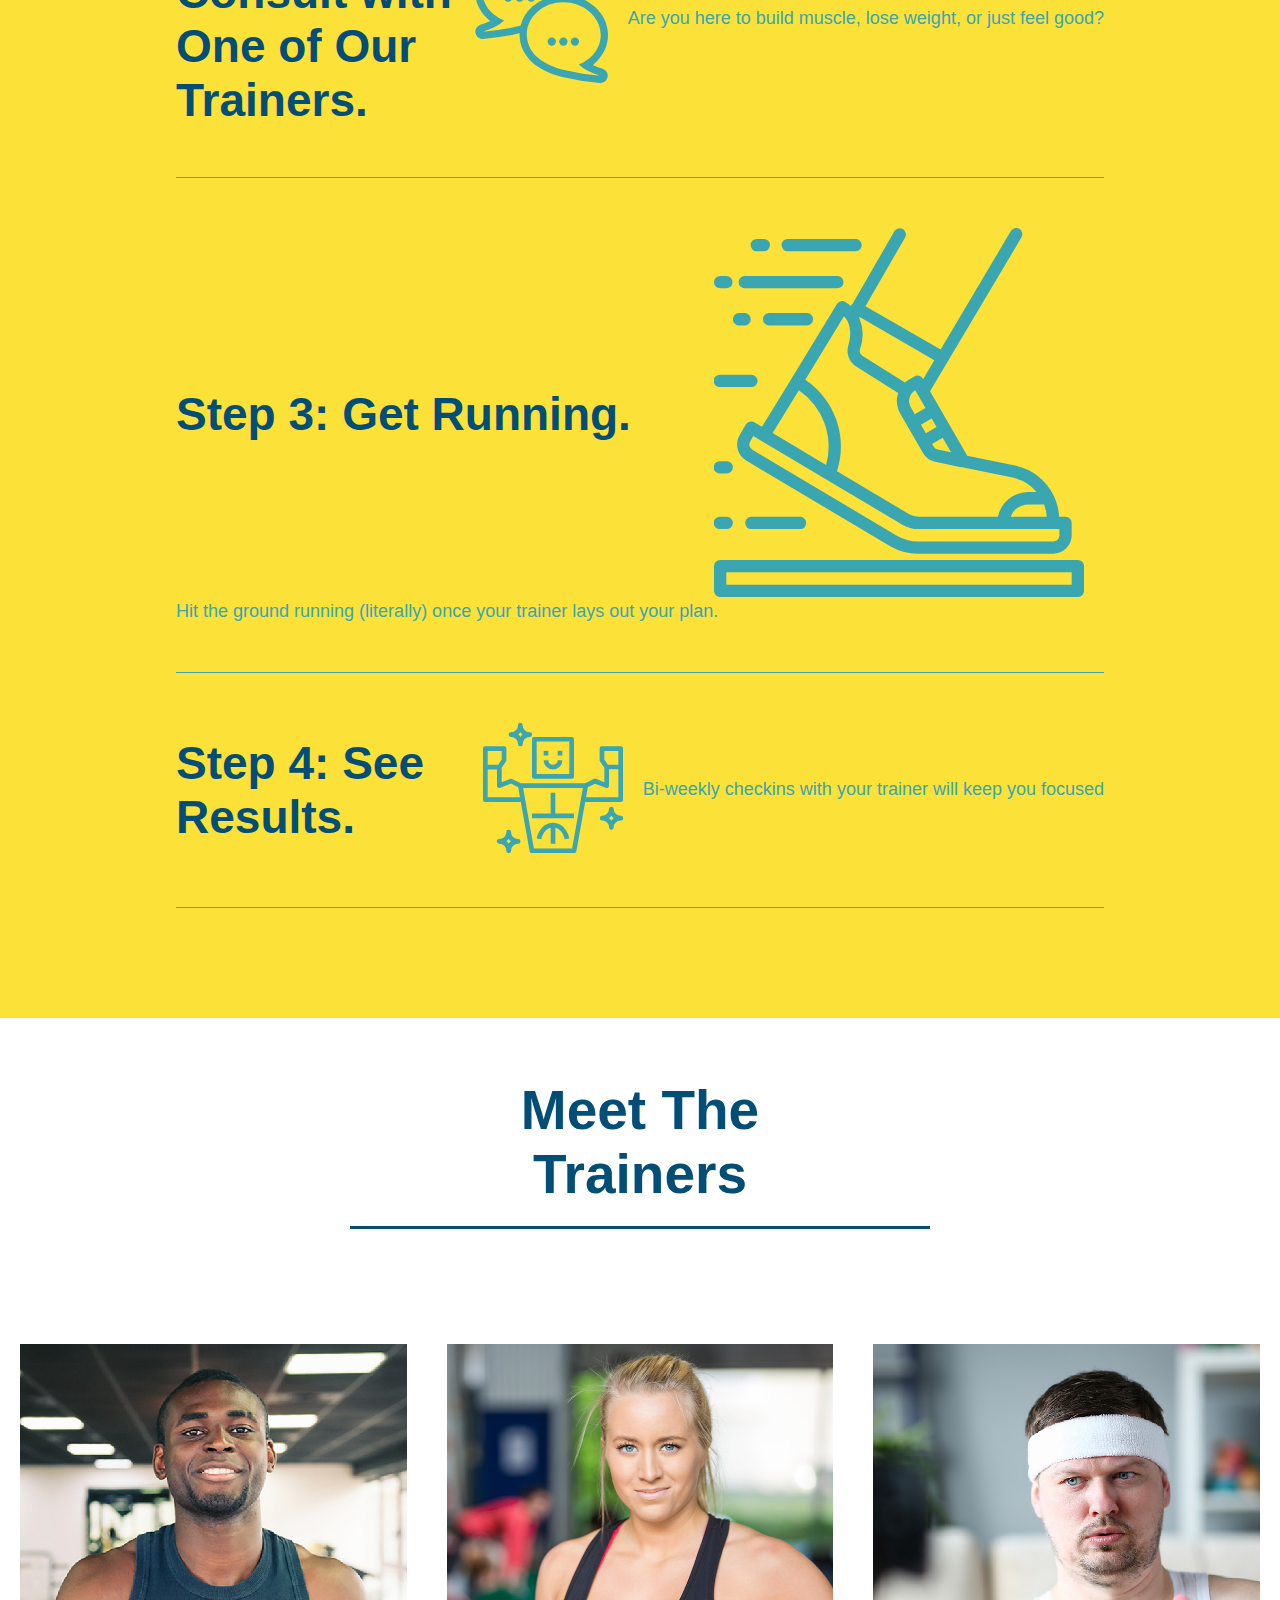
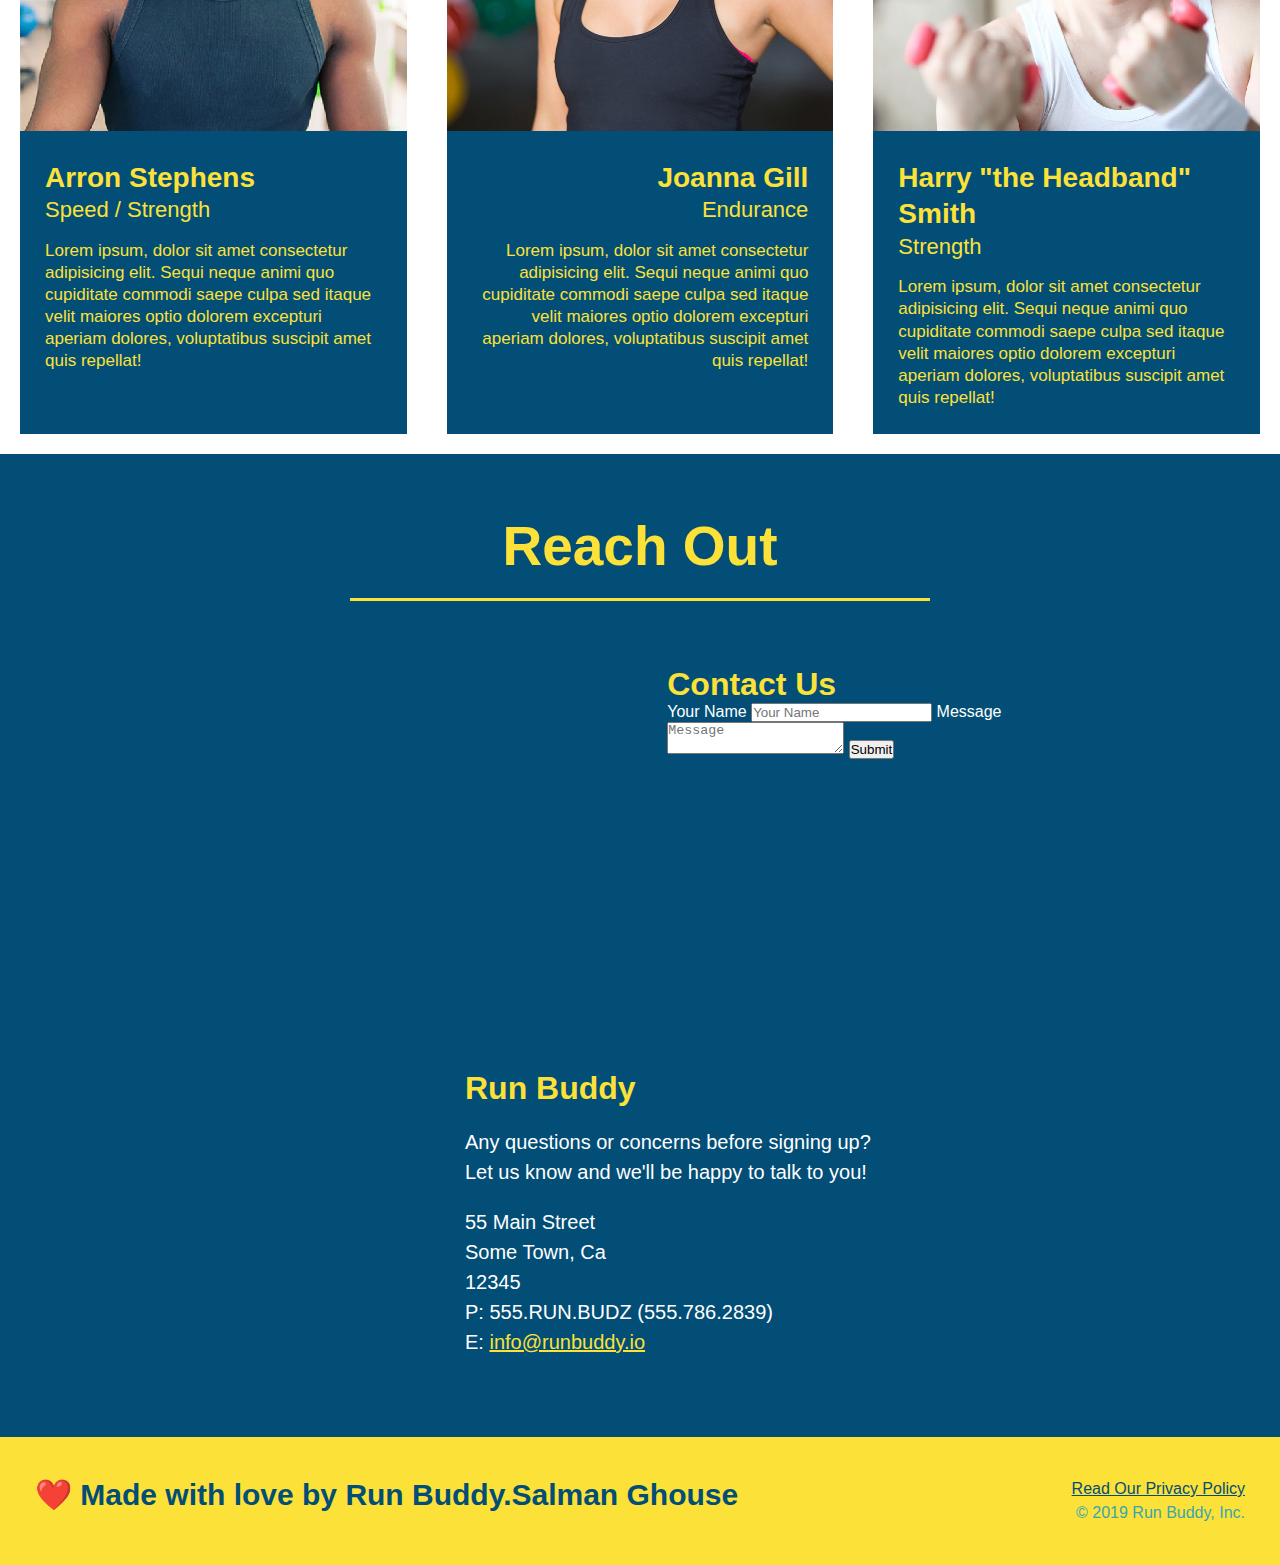
==== commit bc1109c9: "add flexbox to trainers" ====
--- a/index.html
+++ b/index.html
@@ -143,45 +143,48 @@
     </section id="your-trainers" class="trainers">
     <!--Meet the trainers-->
 
-    <section class="trainers">
+    <section>
         <!-- third heading wrap -->
         <div class="flex-row">
             <h2 class="section-title primary-border">Meet The Trainers</h2>
         </div>
     </section>
-    <article class="trainer">
-        <img src="./assets/images/trainer-1.jpg" alt="Arron Stephens in his workout clothes, ready to pump iron" />
-        <div class="trainer-bio text-left">
-            <h3>Arron Stephens</h3>
-            <h4>Speed / Strength</h4>
-            <p>
-                Lorem ipsum, dolor sit amet consectetur adipisicing elit. Sequi neque animi quo cupiditate commodi saepe culpa sed itaque velit maiores optio dolorem excepturi aperiam dolores, voluptatibus suscipit amet quis repellat!
-            </p>
-        </div>
-    </article>
-    <!-- second trainer bio -->
-    <article class="trainer">
-        <div class="trainer-bio text-right">
-            <h3>Joanna Gill</h3>
-            <h4>Endurance</h4>
-            <p>
-                Lorem ipsum, dolor sit amet consectetur adipisicing elit. Sequi neque animi quo cupiditate commodi saepe culpa sed itaque velit maiores optio dolorem excepturi aperiam dolores, voluptatibus suscipit amet quis repellat!
-            </p>
-        </div>
-        <img src="./assets/images/trainer-2.jpg" alt="Joanna Gill cooling off after a workout" />
-    </article>
-
-    <!-- third trainer bio -->
-    <article class="trainer">
-        <img src="./assets/images/trainer-3.jpg" alt="Harry Smith wearing a headband and lifting comically small pink weights" />
-        <div class="trainer-bio text-left">
-            <h3>Harry "the Headband" Smith</h3>
-            <h4>Strength</h4>
-            <p>
-                Lorem ipsum, dolor sit amet consectetur adipisicing elit. Sequi neque animi quo cupiditate commodi saepe culpa sed itaque velit maiores optio dolorem excepturi aperiam dolores, voluptatibus suscipit amet quis repellat!
-            </p>
-        </div>
-    </article>
+    <div class="trainers">
+        <article class="trainer">
+            <img src="./assets/images/trainer-1.jpg" alt="Arron Stephens in his workout clothes, ready to pump iron" />
+            <div class="trainer-bio text-left">
+                <h3>Arron Stephens</h3>
+                <h4>Speed / Strength</h4>
+                <p>
+                    Lorem ipsum, dolor sit amet consectetur adipisicing elit. Sequi neque animi quo cupiditate commodi saepe culpa sed itaque velit maiores optio dolorem excepturi aperiam dolores, voluptatibus suscipit amet quis repellat!
+                </p>
+            </div>
+        </article>
+        <!-- second trainer bio -->
+        <article class="trainer">
+            <img src="./assets/images/trainer-2.jpg" alt="Joanna Gill cooling off after a workout" />
+            <div class="trainer-bio text-right">
+                <h3>Joanna Gill</h3>
+                <h4>Endurance</h4>
+                <p>
+                    Lorem ipsum, dolor sit amet consectetur adipisicing elit. Sequi neque animi quo cupiditate commodi saepe culpa sed itaque velit maiores optio dolorem excepturi aperiam dolores, voluptatibus suscipit amet quis repellat!
+                </p>
+            </div>
+
+        </article>
+
+        <!-- third trainer bio -->
+        <article class="trainer">
+            <img src="./assets/images/trainer-3.jpg" alt="Harry Smith wearing a headband and lifting comically small pink weights" />
+            <div class="trainer-bio text-left">
+                <h3>Harry "the Headband" Smith</h3>
+                <h4>Strength</h4>
+                <p>
+                    Lorem ipsum, dolor sit amet consectetur adipisicing elit. Sequi neque animi quo cupiditate commodi saepe culpa sed itaque velit maiores optio dolorem excepturi aperiam dolores, voluptatibus suscipit amet quis repellat!
+                </p>
+            </div>
+        </article>
+    </div>
     </section>
     <!--Reach Out Section-->
     <section id="reach-out" class="contact">
--- a/assets/css/style.css
+++ b/assets/css/style.css
@@ -124,11 +124,6 @@
 
 footer a {
     color: #024e76;
-}
-
-.trainer-bio {
-    background-color: #39a6b2;
-    width: 65%;
 }
 
 .trainers img {
@@ -330,45 +325,50 @@
 
 /* removed steps img steps span and steps div */
 
-.trainers {}
+.trainers {
+    width: 100%;
+    margin: 0 auto;
+    display: flex;
+    flex-wrap: wrap;
+    justify-content: space-around;
+}
 
 
 /*trainer styles created a set width*/
 
 .trainer {
-    width: 900px;
-    margin: 0 auto 30px auto;
+    /* margin 20px flex 1 and removed width and overflow is removed */
+    flex: 1;
+    margin: 20px;
     background: #024e76;
     color: #fce138;
     /*created overflow style*/
-    overflow: auto;
 }
 
 .trainer img {
-    width: 35%;
-    float: left;
+    /* removed float and changed width to 100% */
+    width: 100%;
 }
 
 .trainer-bio {
-    padding: 35px;
-    float: left;
-    width: 65%;
+    /* removed float and width, and changed padding to 25px */
+    padding: 25px;
+    line-height: 1.3;
 }
 
 .trainer-bio h3 {
-    font-size: 32px;
-    margin-bottom: 8px;
+    font-size: 28px;
 }
 
 .trainer-bio h4 {
     font-weight: lighter;
-    font-size: 26px;
-    margin-bottom: 25px;
+    /* changed font-size and margin-bottom */
+    font-size: 22px;
+    margin-bottom: 15px;
 }
 
 .trainer-bio p {
     font-size: 17px;
-    line-height: 1.3;
 }
 
 
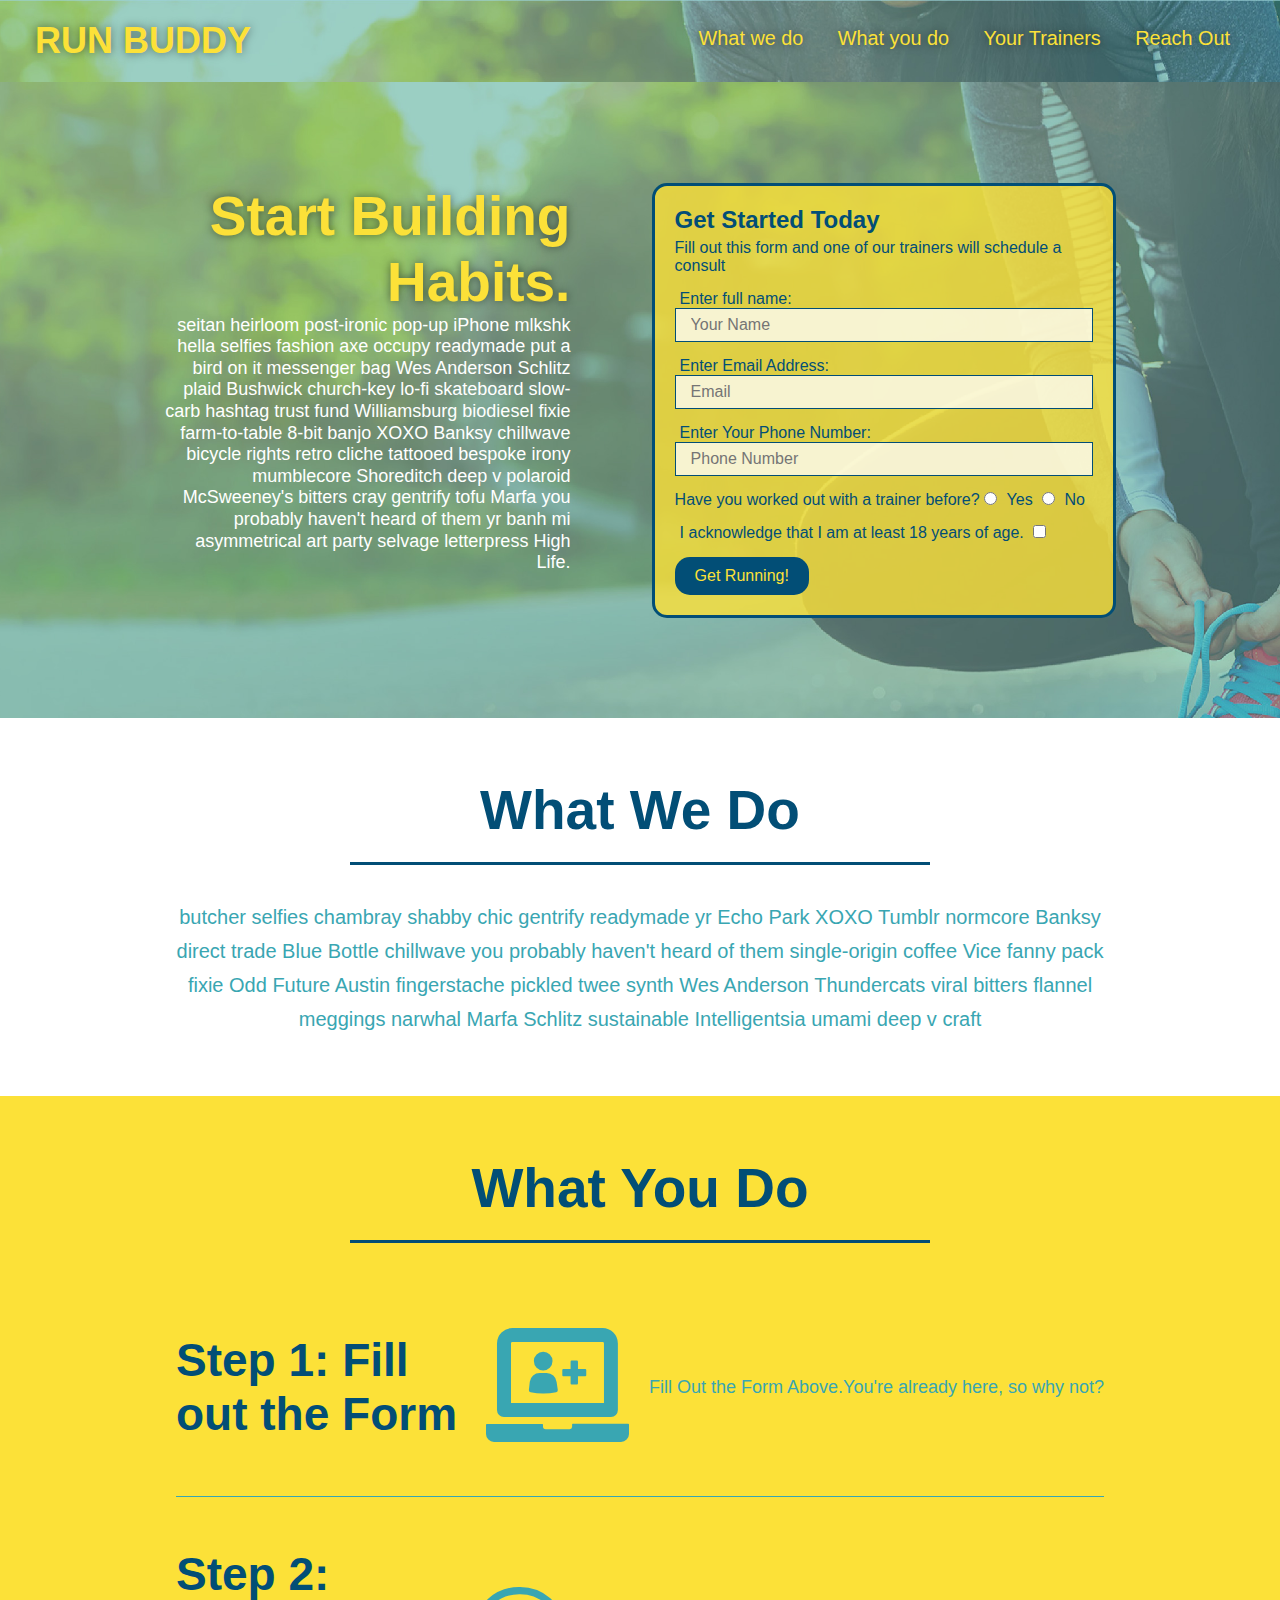
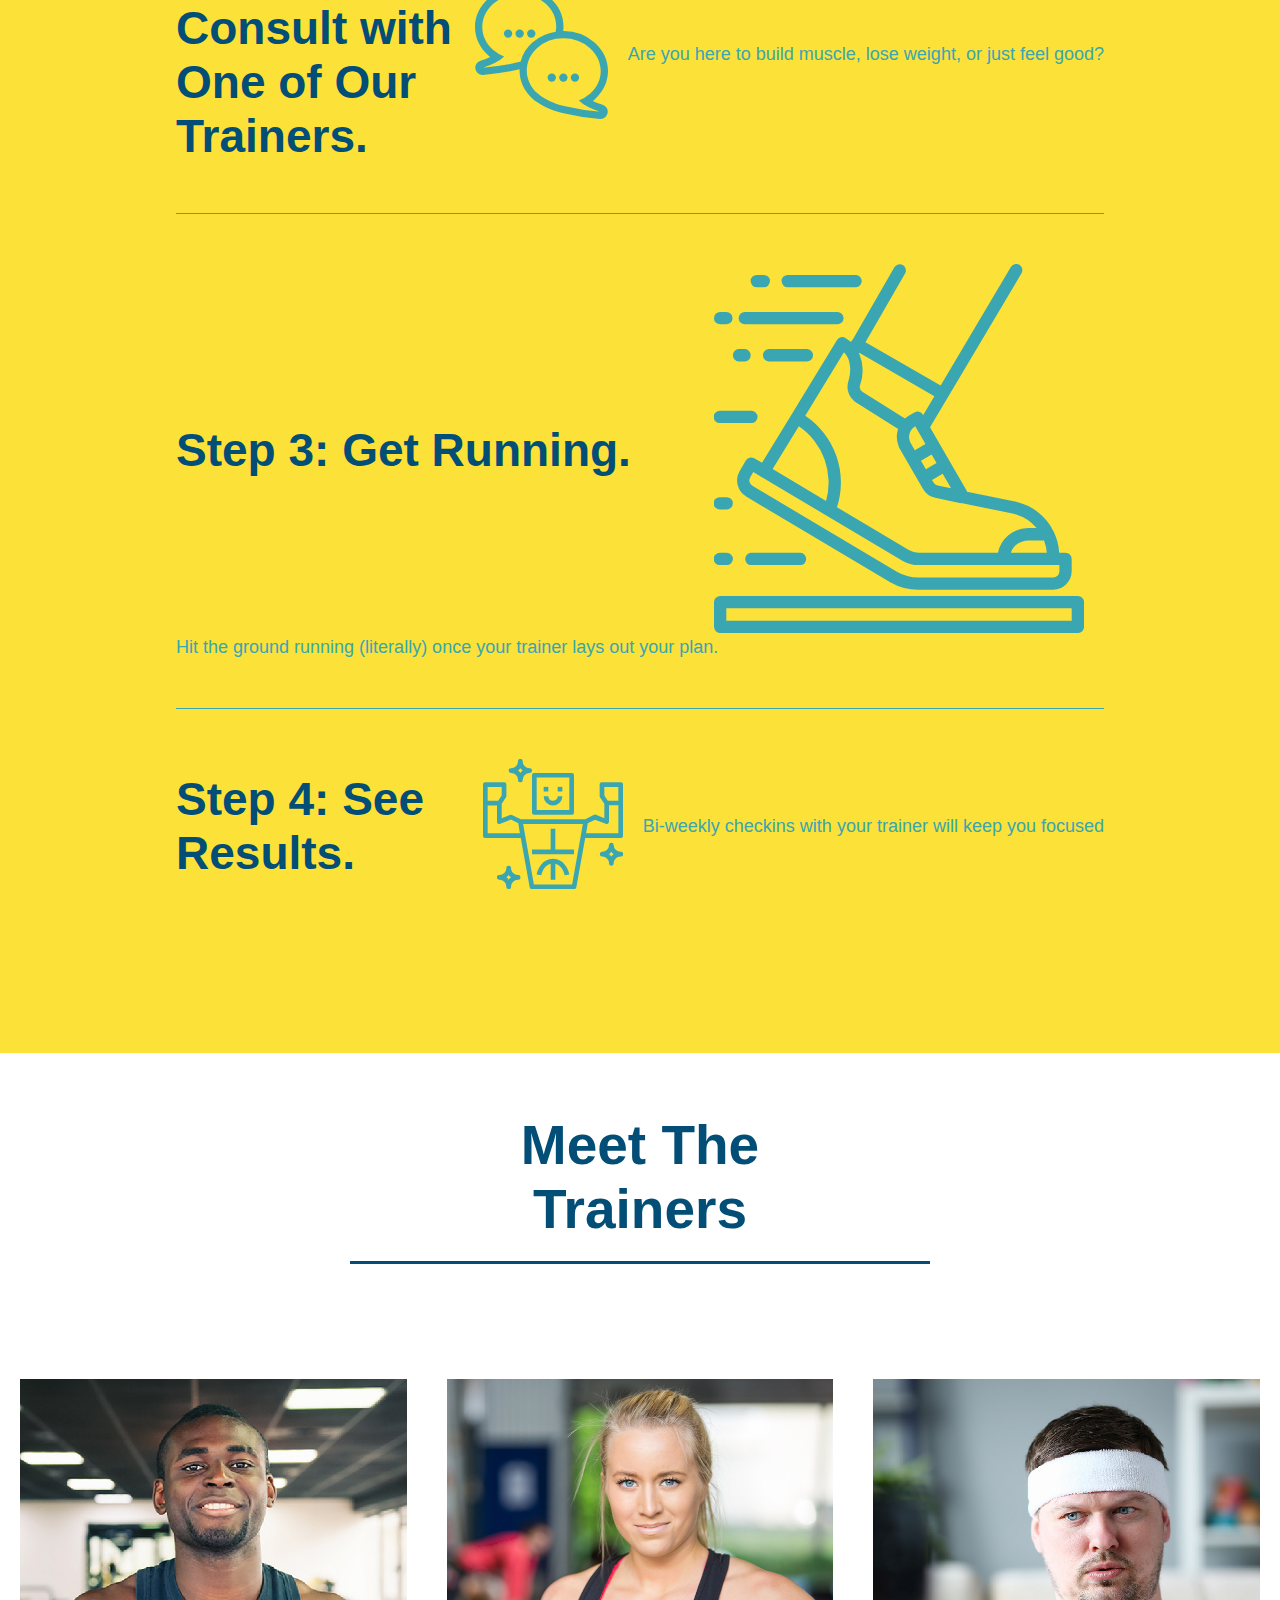
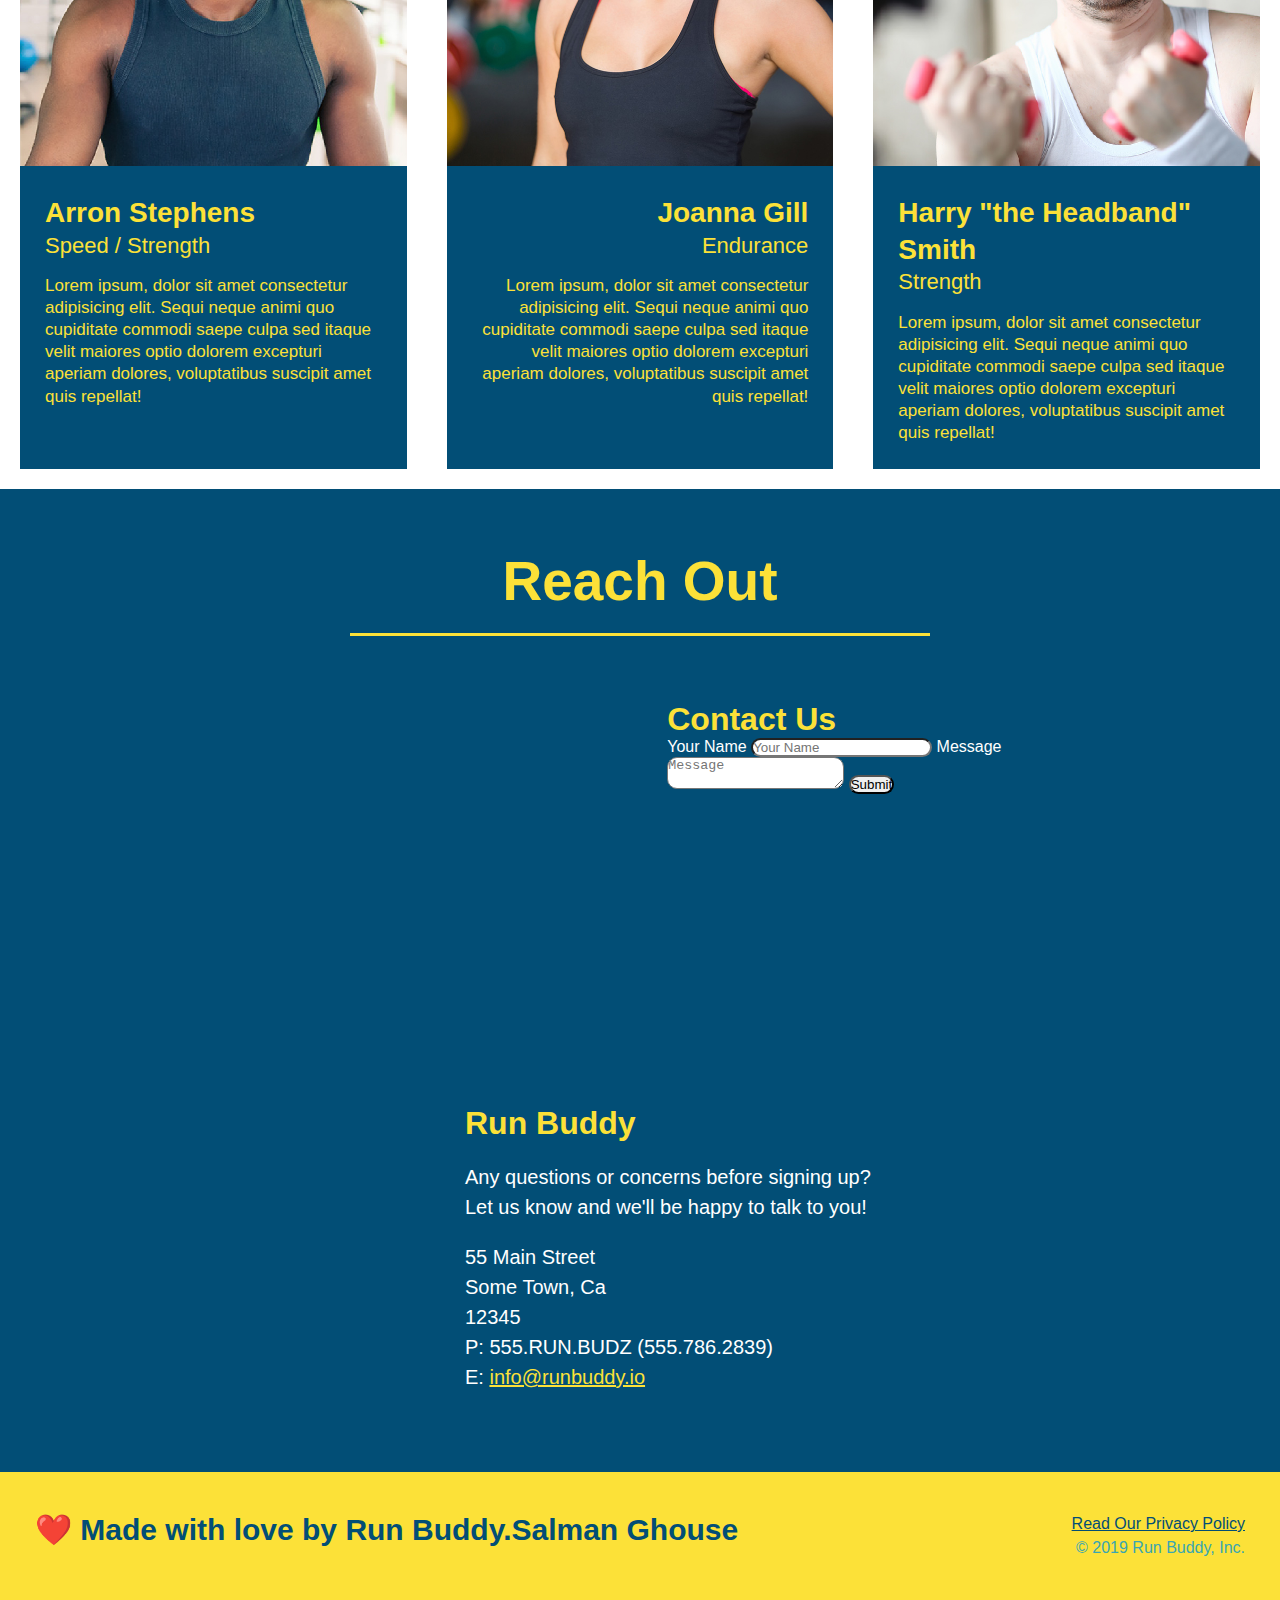
==== commit cadec4f1: "Finished adding visual enhancments" ====
--- a/index.html
+++ b/index.html
@@ -46,7 +46,7 @@
                 selvage letterpress High Life.
             </p>
         </div>
-        <div class="hero-form">
+        <div class="hero-form rounded-corners">
             <h3>Get Started Today</h3>
             <p>Fill out this form and one of our trainers will schedule a consult</p>
             <!--Added Form Elements-->
--- a/assets/css/style.css
+++ b/assets/css/style.css
@@ -1,499 +1,609 @@
-/*All elements have no padding or margin*/
-
-* {
-    margin: 0;
-    padding: 0;
-    box-sizing: border-box;
-}
-
-
-/*Body Styles*/
-
-body {
-    color: #39a6b2;
-    font-family: Helvetica, Arial sans-serif;
-}
-
-
-/*Header*/
-
-header {
-    padding: 20px 35px;
-    background-color: #39a6b2;
-    /* added display flex */
-    display: flex;
-    /* Justify content space between */
-    justify-content: space-between;
-    /* using flex wrap to wrap content */
-    flex: wrap;
-}
-
-
-/*h1 tag in header*/
-
-header h1 {
-    font-weight: bold;
-    font-size: 36px;
-    color: #fce138;
-    margin: 0;
-    /* removed display inline */
-}
-
-
-/*a tag*/
-
-header a {
-    color: #fce138;
-    text-decoration: none;
-}
-
-
-/*header nav styles*/
-
-header nav {
-    /*removed float right*/
-    margin: 7px 0;
-}
-
-
-/* header nav ul styles */
-
-nav ul li {
-    display: flex;
-    flex-wrap: wrap;
-    justify-content: space-between;
-    align-items: center;
-    list-style: none;
-}
-
-
-/*we will make the menu items lined up*/
-
-header nav ul li {
-    display: inline;
-}
-
-
-/*nav links text styles*/
-
-header nav ul li a {
-    margin: 0 30px;
-    font-weight: lighter;
-    font-size: 1.55vw;
-}
-
-
-/*section padding*/
-
-section {
-    padding: 60px;
-}
-
-
-/*Footer styles*/
-
-footer {
-    /* added display flex */
-    display: flex;
-    background: #fce138;
-    width: 100%;
-    padding: 40px 35px;
-    justify-content: space-between;
-    flex-wrap: wrap;
-}
-
-
-/*footer heading 2*/
-
-footer h2 {
-    color: #024e76;
-    font-size: 30px;
-    margin: 0;
-}
-
-
-/*footer div copyright symbol*/
-
-footer div {
-    text-align: right;
-    line-height: 1.5;
-}
-
-
-/*footer link style*/
-
-footer a {
-    color: #024e76;
-}
-
-.trainers img {
-    width: 35%;
-}
-
-
-/*Hero section styles*/
-
-.hero {
-    padding: 60px;
-    background-image: url("../images/hero-bg.jpg");
-    height: 600px;
-    background-size: cover;
-    background-position: center;
-    position: relative;
-    /* added display flex,centered the content and allowing wrap content */
-    display: flex;
-    justify-content: center;
-    flex-wrap: wrap;
-}
-
-
-/*hero form styles and class*/
-
-.hero-form {
-    background-color: #fce138;
-    padding: 20px;
-    width: 500px;
-    color: #024e76;
-    border: solid 3px #024e76;
-    /* removed position absolute */
-    bottom: 120px;
-    right: 140px;
-    /* width 40% margin 3.5% */
-    width: 40%;
-    margin: 3.5%;
-}
-
-
-/* hero cta styles created a width etc*/
-
-.hero-cta {
-    width: 35%;
-    text-align: right;
-    margin: 3.5%;
-    color: #fff;
-    font-size: 18px;
-    line-height: 1.3;
-}
-
-
-/* hero cta heading 2 gave the text some styling*/
-
-.hero-cta h2 {
-    font-size: italic;
-    font-size: 55px;
-    color: #fce138;
-}
-
-
-/*styling text in hero form*/
-
-.hero-form p {
-    margin: 5px 0 15px 0;
-}
-
-.hero-form h3 {
-    font-size: 24px;
-    margin: 0;
-}
-
-.hero-form p {
-    margin: 5px 0 15px 0;
-}
-
-.form-input {
-    border: 1px solid #024e76;
-    display: block;
-    padding: 7px 15px;
-    font-size: 16px;
-    color: #024e76;
-    width: 100%;
-    margin-bottom: 15px;
-}
-
-.hero-form label {
-    margin: 0 5px;
-}
-
-.hero-form button {
-    color: #fce138;
-    background-color: #024e76;
-    border: none;
-    padding: 10px 20px;
-    font-size: 16px;
-}
-
-
-/* HERO STYLES END */
-
-
-/*What we do section Styles*/
-
-
-/* removed intro its not neccessary */
-
-.intro p {
-    line-height: 1.7;
-    color: #39a6b2;
-    width: 80%;
-    font-size: 20px;
-    margin: 0 auto;
-    /* centering text */
-    text-align: center;
-}
-
-
-/*Steps styles*/
-
-.steps {
-    /* removed text align center using flexbox */
-    background: #fce138;
-}
-
-
-/*Consolidated Rules*/
-
-
-/* remove the padding and margins and display */
-
-.section-title {
-    font-size: 55px;
-    color: #024e76;
-    border-bottom: 3px solid;
-    /*centering  */
-    padding-bottom: 20px;
-    text-align: center;
-    margin: 0 auto 35px auto;
-    width: 50%;
-}
-
-.primary-border {
-    border-color: #fce138;
-}
-
-.secondary-border {
-    border-color: #39a6b2;
-}
-
-
-/* renamed steps h3 to step h3 */
-
-.step h3 {
-    color: #024e76;
-    font-size: 46px;
-    flex: 1 30%
-    /* removed margin-top */
-}
-
-.step-info {
-    flex: 2 70%;
-    display: flex;
-    flex-wrap: wrap;
-    align-items: center;
-}
-
-.step-text p {
-    color: #39a6b2;
-    /* changed font-size to 18px */
-    font-size: 18px;
-}
-
-.step-text h4 {
-    font-size: 26px;
-    line-height: 1.5;
-    color: #024e76;
-}
-
-.step-img {
-    flex: 1 12%;
-    margin-right: 20px;
-}
-
-
-/* Flexbox styles to each step */
-
-.step {
-    margin: 50px auto;
-    padding-bottom: 50px;
-    width: 80%;
-    border-bottom: 1px solid #39a6b2;
-    display: flex;
-    flex-wrap: wrap;
-    align-items: center;
-    justify-content: space-between;
-}
-
-
-/* removed steps img steps span and steps div */
-
-.trainers {
-    width: 100%;
-    margin: 0 auto;
-    display: flex;
-    flex-wrap: wrap;
-    justify-content: space-around;
-}
-
-
-/*trainer styles created a set width*/
-
-.trainer {
-    /* margin 20px flex 1 and removed width and overflow is removed */
-    flex: 1;
-    margin: 20px;
-    background: #024e76;
-    color: #fce138;
-    /*created overflow style*/
-}
-
-.trainer img {
-    /* removed float and changed width to 100% */
-    width: 100%;
-}
-
-.trainer-bio {
-    /* removed float and width, and changed padding to 25px */
-    padding: 25px;
-    line-height: 1.3;
-}
-
-.trainer-bio h3 {
-    font-size: 28px;
-}
-
-.trainer-bio h4 {
-    font-weight: lighter;
-    /* changed font-size and margin-bottom */
-    font-size: 22px;
-    margin-bottom: 15px;
-}
-
-.trainer-bio p {
-    font-size: 17px;
-}
-
-
-/* REACH OUT STYLES START */
-
-.contact {
-    /* removed text-align center using flexbox */
-    background: #024e76;
-}
-
-.contact h2 {
-    color: #fce138;
-}
-
-
-/*iframe*/
-
-.contact-info iframe {
-    width: 400px;
-    height: 400px;
-}
-
-.contact-info div {
-    width: 410px;
-    display: inline-block;
-    vertical-align: top;
-    text-align: left;
-    margin: 30px 0 0 60px;
-    color: white;
-}
-
-.contact-info h3 {
-    color: #fce138;
-    font-size: 32px;
-}
-
-.contact-info p,
-.contact-info address {
-    margin: 20px 0;
-    line-height: 1.5;
-    font-size: 20px;
-    font-style: normal;
-}
-
-.contact-info a {
-    color: #fce138;
-}
-
-
-/* REACH OUT STYLES START */
-
-.contact {
-    text-align: center;
-    background: #024e76;
-}
-
-.contact h2 {
-    color: #fce138;
-}
-
-.contact-info iframe {
-    width: 400px;
-    height: 400px;
-}
-
-.section-title {
-    font-size: 55px;
-    display: inline-block;
-    padding: 0 100px 20px 100px;
-    border-bottom: 3px solid;
-    margin-bottom: 35px;
-    color: #024e76;
-}
-
-
-/* REACH OUT STYLES END */
-
-.contact-info div {
-    width: 410px;
-    display: inline-block;
-    vertical-align: top;
-    text-align: left;
-    margin: 30px 0 0 60px;
-    color: white;
-}
-
-.contact-info h3 {
-    color: #fce138;
-    font-size: 32px;
-}
-
-.contact-info p,
-.contact-info address {
-    margin: 20px 0;
-    line-height: 1.5;
-    font-size: 20px;
-    font-style: normal;
-}
-
-.contact-info a {
-    color: #fce138;
-}
-
-
-/* these two colors will override the ones above in .hero */
-
-.hero-secondary {
-    background-color: black;
-    color: red;
-}
-
-
-/* Utility classes */
-
-.text-left {
-    text-align: left;
-}
-
-.text-right {
-    text-align: right;
-}
-
-
-/* using flex row to center */
-
-.flex-row {
-    display: flex;
-}+    /*All elements have no padding or margin*/
+    
+    * {
+        margin: 0;
+        padding: 0;
+        box-sizing: border-box;
+    }
+    /*Body Styles*/
+    
+    body {
+        color: #39a6b2;
+        font-family: Helvetica, Arial sans-serif;
+    }
+    /*Header*/
+    
+    .rounded-corners {
+        -webkit-border-radius: 10px;
+        /* old versions of chrome and safari */
+        -moz-border-radius: 10px;
+        /* old versions of firefox */
+        border-radius: 10px;
+        /* standardized browsers */
+    }
+    
+    header {
+        background-image: url("../images/hero-bg.jpg");
+        background-size: cover;
+        background-position: 80%;
+        background-attachment: fixed;
+        position: sticky;
+        top: 0;
+        padding: 20px 35px;
+        background-color: #39a6b2;
+        /* added display flex */
+        display: flex;
+        /* Justify content space between */
+        justify-content: space-between;
+        /* using flex wrap to wrap content */
+        flex: wrap;
+    }
+    /*h1 tag in header*/
+    
+    header h1 {
+        /* text shadow */
+        text-shadow: 0 0 10px rgba(0, 0, 0, 0.5);
+        font-weight: bold;
+        font-size: 36px;
+        color: #fce138;
+        margin: 0;
+        /* removed display inline */
+    }
+    /*a tag*/
+    
+    header a {
+        color: #fce138;
+        text-decoration: none;
+    }
+    /*header nav styles*/
+    
+    header nav {
+        /*removed float right*/
+        margin: 7px 0;
+    }
+    /* header nav ul styles */
+    
+    nav ul li {
+        display: flex;
+        flex-wrap: wrap;
+        justify-content: space-between;
+        align-items: center;
+        list-style: none;
+    }
+    /*we will make the menu items lined up*/
+    
+    header nav ul li {
+        display: inline;
+    }
+    /*nav links text styles*/
+    
+    header nav ul li a {
+        /* changed margin added padding */
+        padding: 10px 15px;
+        font-weight: lighter;
+        font-size: 1.55vw;
+        /* text shadow */
+        text-shadow: 0 0 10px rgba(0, 0, 0, 0.5);
+    }
+    /*section padding*/
+    
+    section {
+        padding: 60px;
+    }
+    /*Footer styles*/
+    
+    footer {
+        /* added display flex */
+        display: flex;
+        background: #fce138;
+        width: 100%;
+        padding: 40px 35px;
+        justify-content: space-between;
+        flex-wrap: wrap;
+    }
+    /*footer heading 2*/
+    
+    footer h2 {
+        color: #024e76;
+        font-size: 30px;
+        margin: 0;
+    }
+    /*footer div copyright symbol*/
+    
+    footer div {
+        text-align: right;
+        line-height: 1.5;
+    }
+    /*footer link style*/
+    
+    footer a {
+        color: #024e76;
+    }
+    
+    .trainers img {
+        width: 35%;
+    }
+    /*Hero section styles*/
+    
+    .hero {
+        background-position: 80%;
+        background-attachment: fixed;
+        padding: 60px;
+        background-image: url("../images/hero-bg.jpg");
+        background-size: cover;
+        background-position: center;
+        position: relative;
+        /* align items flex start to align vertically with the first element */
+        align-items: flex-start;
+        /* added display flex,centered the content and allowing wrap content */
+        display: flex;
+        justify-content: center;
+        flex-wrap: wrap;
+    }
+    /*hero form styles and class*/
+    
+    .hero-form {
+        /* background color is now 80% opaque and is rgba */
+        background-color: rgba(252, 225, 56, 80%);
+        /* box shadow is now added to the form */
+        box-shadow: rgba(0, 0, 0, 0.5);
+        /* border radius adds curvature to the box form */
+        border-radius: 15px;
+        padding: 20px;
+        color: #024e76;
+        border: solid 3px #024e76;
+        /* removed position absolute */
+        /* width 40% margin 3.5% */
+        width: 40%;
+        margin: 3.5%;
+    }
+    /* hero cta styles created a width etc*/
+    
+    .hero-cta {
+        width: 35%;
+        text-align: right;
+        margin: 3.5%;
+        color: #fff;
+        font-size: 18px;
+        /* changed line hieght to 1.2 */
+        line-height: 1.2;
+    }
+    /* hero cta heading 2 gave the text some styling*/
+    
+    .hero-cta h2 {
+        /* text shadow */
+        text-shadow: 0 0 10px rgba(0, 0, 0, 0.5);
+        font-size: italic;
+        font-size: 55px;
+        color: #fce138;
+    }
+    /*styling text in hero form*/
+    
+    .hero-form p {
+        margin: 5px 0 15px 0;
+    }
+    
+    .hero-form h3 {
+        font-size: 24px;
+        margin: 0;
+    }
+    
+    .hero-form p {
+        margin: 5px 0 15px 0;
+    }
+    
+    .form-input {
+        border: 1px solid #024e76;
+        display: block;
+        padding: 7px 15px;
+        font-size: 16px;
+        color: #024e76;
+        width: 100%;
+        margin-bottom: 15px;
+    }
+    
+    .hero-form label {
+        margin: 0 5px;
+    }
+    
+    .hero-form button {
+        color: #fce138;
+        background-color: #024e76;
+        border: none;
+        padding: 10px 20px;
+        font-size: 16px;
+        border-radius: 15px;
+    }
+    /* HERO STYLES END */
+    /*What we do section Styles*/
+    /* removed intro its not neccessary */
+    /* contact form input styles */
+    
+    .contact-form input,
+    .contact-form textarea {
+        border-radius: 10px;
+    }
+    
+    .contact-form button {
+        border-radius: 10px;
+    }
+    
+    .intro p {
+        line-height: 1.7;
+        color: #39a6b2;
+        width: 80%;
+        font-size: 20px;
+        margin: 0 auto;
+        /* centering text */
+        text-align: center;
+    }
+    /*Steps styles*/
+    
+    .steps {
+        /* removed text align center using flexbox */
+        background: #fce138;
+    }
+    /*Consolidated Rules*/
+    /* remove the padding and margins and display */
+    
+    .section-title {
+        /* changed font-size to 48pixels */
+        font-size: 48px;
+        color: #024e76;
+        border-bottom: 3px solid;
+        /*centering  */
+        padding-bottom: 20px;
+        text-align: center;
+        margin: 0 auto 35px auto;
+        width: 50%;
+    }
+    
+    .primary-border {
+        border-color: #fce138;
+    }
+    
+    .secondary-border {
+        border-color: #39a6b2;
+    }
+    /* renamed steps h3 to step h3 */
+    
+    .step h3 {
+        color: #024e76;
+        font-size: 46px;
+        flex: 1 30%
+        /* removed margin-top */
+    }
+    
+    .step-info {
+        flex: 2 70%;
+        display: flex;
+        flex-wrap: wrap;
+        align-items: center;
+    }
+    
+    .step-text p {
+        color: #39a6b2;
+        /* changed font-size to 18px */
+        font-size: 18px;
+    }
+    
+    .step-text h4 {
+        font-size: 26px;
+        line-height: 1.5;
+        color: #024e76;
+    }
+    
+    .step-img {
+        flex: 1 12%;
+        margin-right: 20px;
+    }
+    /* Flexbox styles to each step */
+    
+    .step {
+        margin: 50px auto;
+        padding-bottom: 50px;
+        width: 80%;
+        border-bottom: 1px solid #39a6b2;
+        display: flex;
+        flex-wrap: wrap;
+        align-items: center;
+        justify-content: space-between;
+    }
+    /* removed steps img steps span and steps div */
+    
+    .trainers {
+        width: 100%;
+        margin: 0 auto;
+        display: flex;
+        flex-wrap: wrap;
+        justify-content: space-around;
+    }
+    /*trainer styles created a set width*/
+    
+    .trainer {
+        /* margin 20px flex 1 and removed width and overflow is removed */
+        flex: 1;
+        margin: 20px;
+        background: #024e76;
+        color: #fce138;
+        /*created overflow style*/
+    }
+    
+    .trainer img {
+        /* removed float and changed width to 100% */
+        width: 100%;
+    }
+    
+    .trainer-bio {
+        /* removed float and width, and changed padding to 25px */
+        padding: 25px;
+        line-height: 1.3;
+    }
+    
+    .trainer-bio h3 {
+        font-size: 28px;
+    }
+    
+    .trainer-bio h4 {
+        font-weight: lighter;
+        /* changed font-size and margin-bottom */
+        font-size: 22px;
+        margin-bottom: 15px;
+    }
+    
+    .trainer-bio p {
+        font-size: 17px;
+    }
+    /* REACH OUT STYLES START */
+    
+    .contact {
+        /* removed text-align center using flexbox */
+        background: #024e76;
+    }
+    
+    .contact h2 {
+        color: #fce138;
+    }
+    /*iframe*/
+    
+    .contact-info iframe {
+        width: 400px;
+        height: 400px;
+    }
+    
+    .contact-info div {
+        width: 410px;
+        display: inline-block;
+        vertical-align: top;
+        text-align: left;
+        margin: 30px 0 0 60px;
+        color: white;
+    }
+    
+    .contact-info h3 {
+        color: #fce138;
+        font-size: 32px;
+    }
+    
+    .contact-info p,
+    .contact-info address {
+        margin: 20px 0;
+        line-height: 1.5;
+        font-size: 20px;
+        font-style: normal;
+    }
+    
+    .contact-info a {
+        color: #fce138;
+    }
+    /* REACH OUT STYLES START */
+    
+    .contact {
+        text-align: center;
+        background: #024e76;
+    }
+    
+    .contact h2 {
+        color: #fce138;
+    }
+    
+    .contact-info iframe {
+        width: 400px;
+        height: 400px;
+    }
+    
+    .section-title {
+        font-size: 55px;
+        display: inline-block;
+        padding: 0 100px 20px 100px;
+        border-bottom: 3px solid;
+        margin-bottom: 35px;
+        color: #024e76;
+    }
+    /* hover classes */
+    
+    header nav ul li a:hover {
+        background: #fce138;
+        color: #024e76;
+        border-radius: 15px;
+        text-shadow: none;
+    }
+    
+    .form-input {
+        background-color: rgba(255, 255, 255, 0.75);
+    }
+    
+    .form-input:focus {
+        background-color: rgba(255, 255, 255, 1);
+        outline: none;
+    }
+    /* create a new rule for focus state */
+    
+    .hero-form button:hover {
+        background-color: #39a6b2;
+    }
+    /* last step border */
+    
+    .step {
+        border-bottom: 1px solid #39a6b2;
+    }
+    
+    .step:nth-child(even) {
+        border-bottom: 1px solid #39a6b2;
+    }
+    
+    .step:last-child {
+        border-bottom: none;
+    }
+    
+    .contact-form button:hover {
+        color: #fce138;
+        background: #39a6b2;
+    }
+    /* REACH OUT STYLES END */
+    
+    .contact-info div {
+        width: 410px;
+        display: inline-block;
+        vertical-align: top;
+        text-align: left;
+        margin: 30px 0 0 60px;
+        color: white;
+    }
+    
+    .contact-info h3 {
+        color: #fce138;
+        font-size: 32px;
+    }
+    
+    .contact-info p,
+    .contact-info address {
+        margin: 20px 0;
+        line-height: 1.5;
+        font-size: 20px;
+        font-style: normal;
+    }
+    
+    .contact-info a {
+        color: #fce138;
+    }
+    /* these two colors will override the ones above in .hero */
+    
+    .hero-secondary {
+        background-color: black;
+        color: red;
+    }
+    /* Utility classes */
+    
+    .text-left {
+        text-align: left;
+    }
+    
+    .text-right {
+        text-align: right;
+    }
+    /* using flex row to center */
+    
+    .flex-row {
+        display: flex;
+    }
+    /* Media Queries styles for smaller devices */
+    /* MEDIA QUERY FOR SMALLER DESKTOP SCREENS AND SMALLER */
+    
+    @media screen and (max-width: 980px) {
+        header {
+            position: relative;
+            top: 0px;
+            padding-bottom: 0;
+            justify-content: center;
+        }
+        header h1 {
+            width: 100%;
+            text-align: center;
+        }
+        header nav ul {
+            margin-top: 20px;
+            width: 100%;
+            justify-content: center;
+        }
+        header nav ul li a {
+            font-size: 20px;
+        }
+        footer h2,
+        footer div {
+            text-align: center;
+            width: 100%;
+        }
+        /* hero styles */
+        .hero-cta,
+        .hero-form {
+            width: 100%;
+            /* 80% opaque background color */
+            background-color: rgba(252, 225, 56, 80%);
+            /* box shadow */
+            box-shadow: 0 0 10px rgba(0, 0, 0, 0.5);
+        }
+        .hero-cta {
+            text-align: center;
+        }
+        .section-title {
+            width: 80%;
+        }
+        .trainer {
+            flex: 0 70%;
+        }
+        .contact-info iframe {
+            flex: 1 100%;
+        }
+    }
+    /* MEDIA QUERY FOR TABLETS AND SMALLER */
+    
+    @media screen and (max-width: 768px) {
+        section {
+            padding: 30px 15px;
+        }
+        .step h3 {
+            flex: 1 100%;
+            text-align: center;
+        }
+        .step-info {
+            flex: 2 100%;
+            text-align: center;
+            justify-content: center;
+        }
+        .step-img {
+            flex: 0 32%;
+            margin-right: 0;
+            margin-top: 15px;
+            margin-bottom: 15px;
+        }
+        .step-text {
+            flex: 100%;
+        }
+    }
+    /* MEDIA QUERY FOR MOBILE PHONES AND SMALLER */
+    
+    @media screen and (max-width: 575px) {
+        .hero-form button {
+            width: 100%;
+        }
+        .section-title {
+            width: 95%;
+        }
+        .intro p {
+            width: 100%;
+        }
+        .trainer {
+            flex: 0 100%;
+        }
+        .contact-info {
+            text-align: center;
+        }
+        .contact-info>* {
+            flex: 0 100%;
+        }
+        .contact-form {
+            /* contact form order 3 */
+            order: 3;
+        }
+    }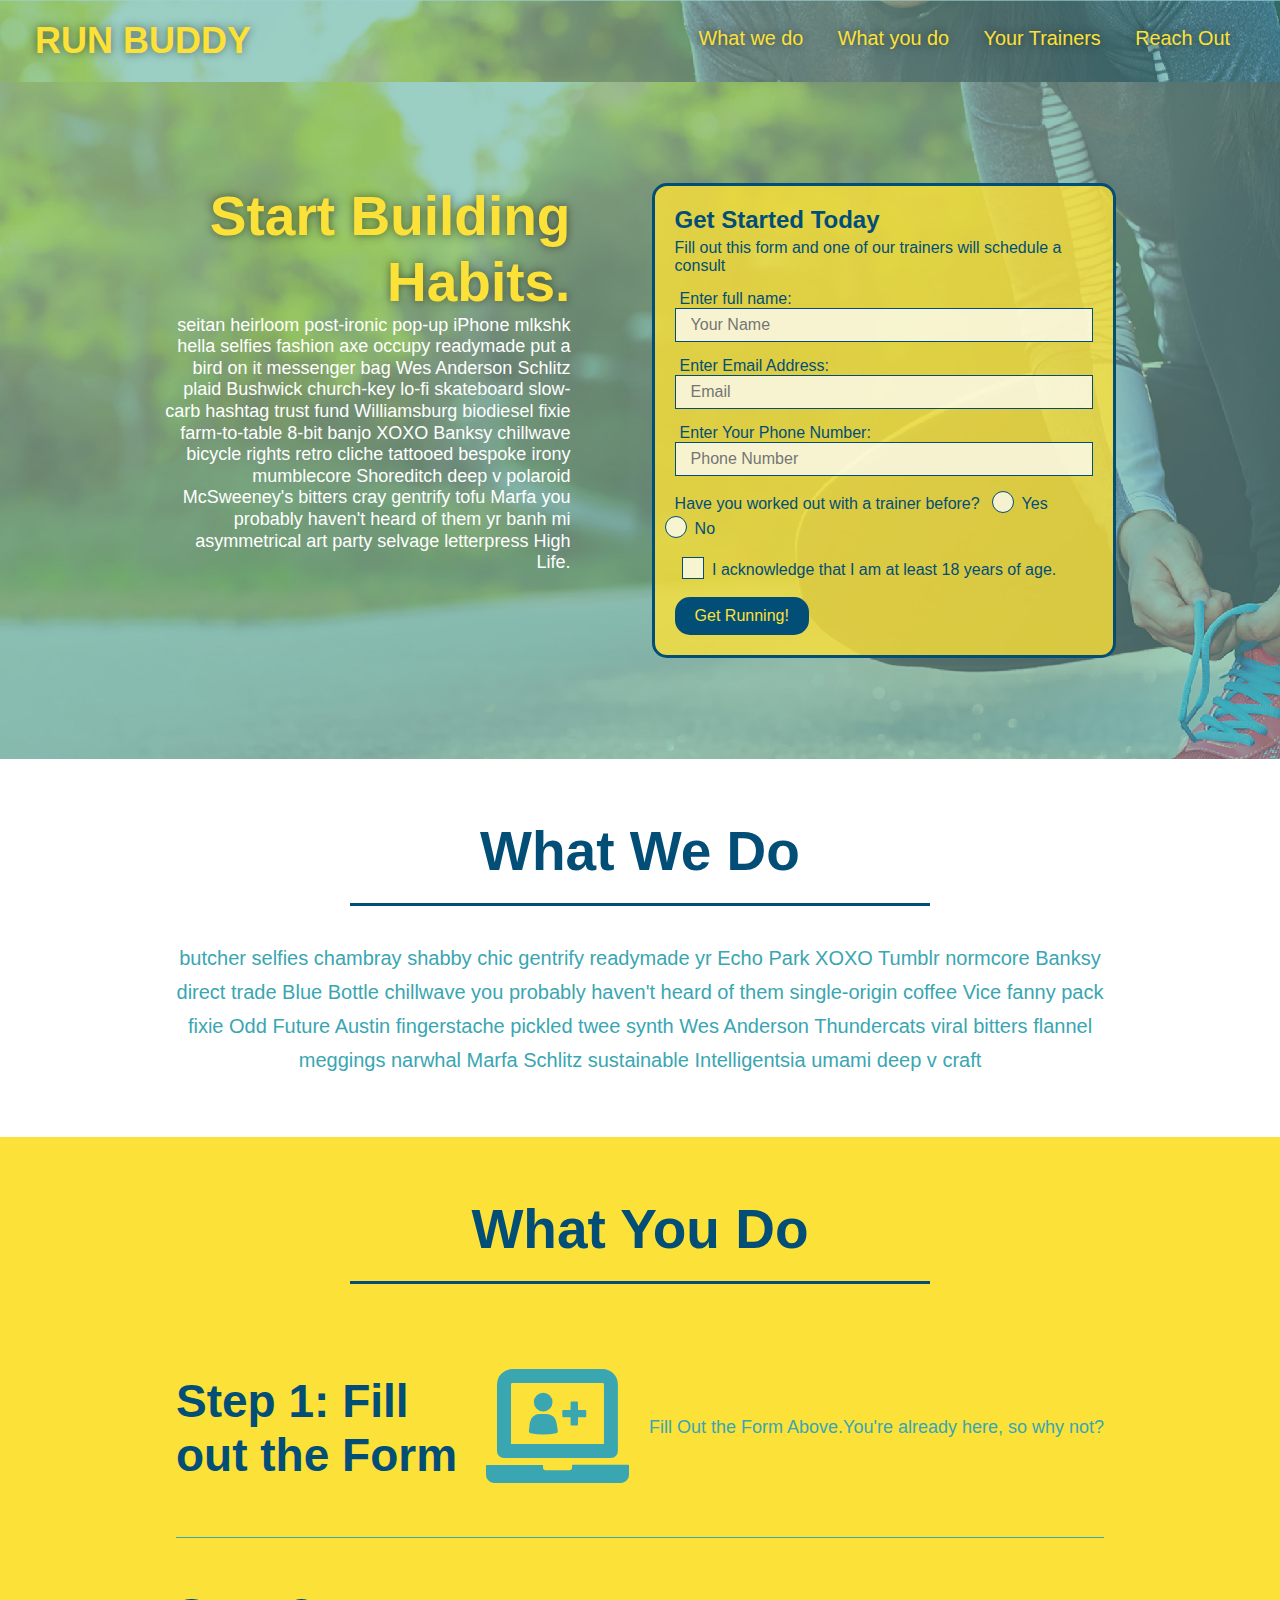
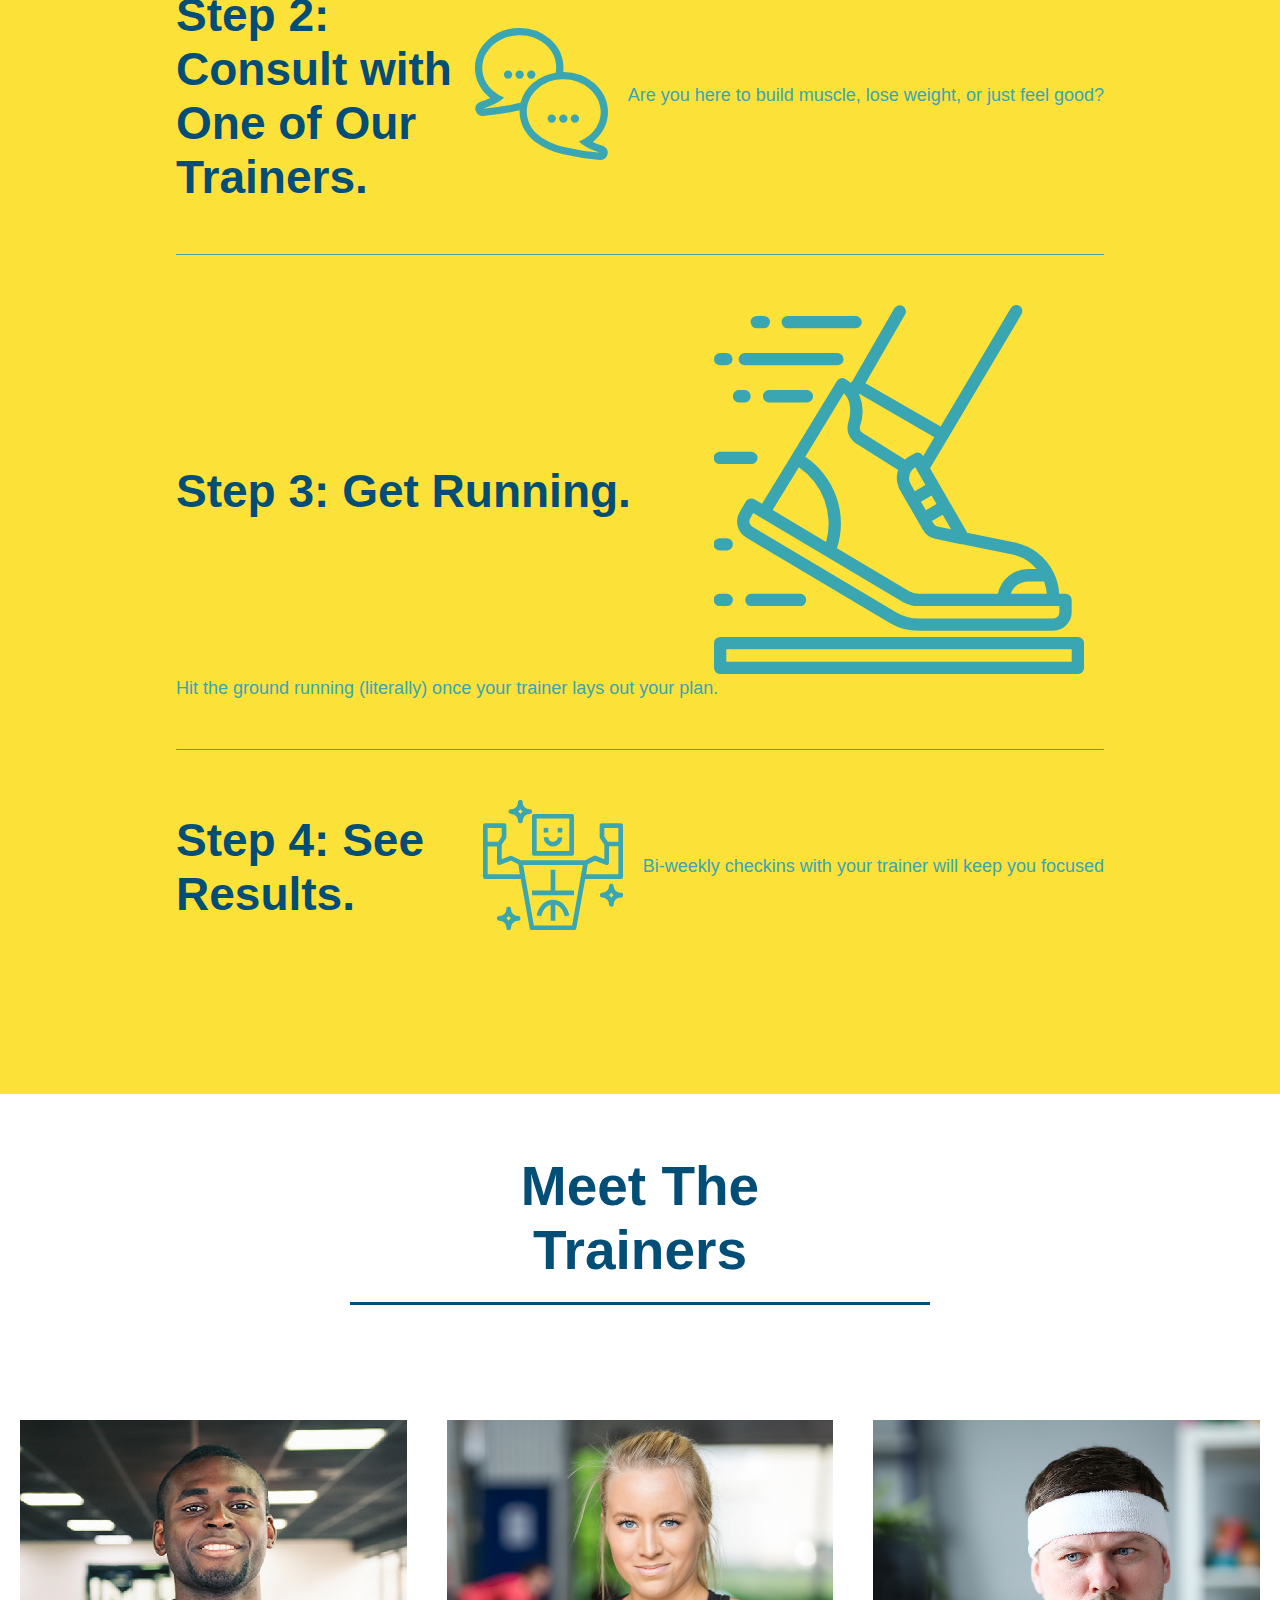
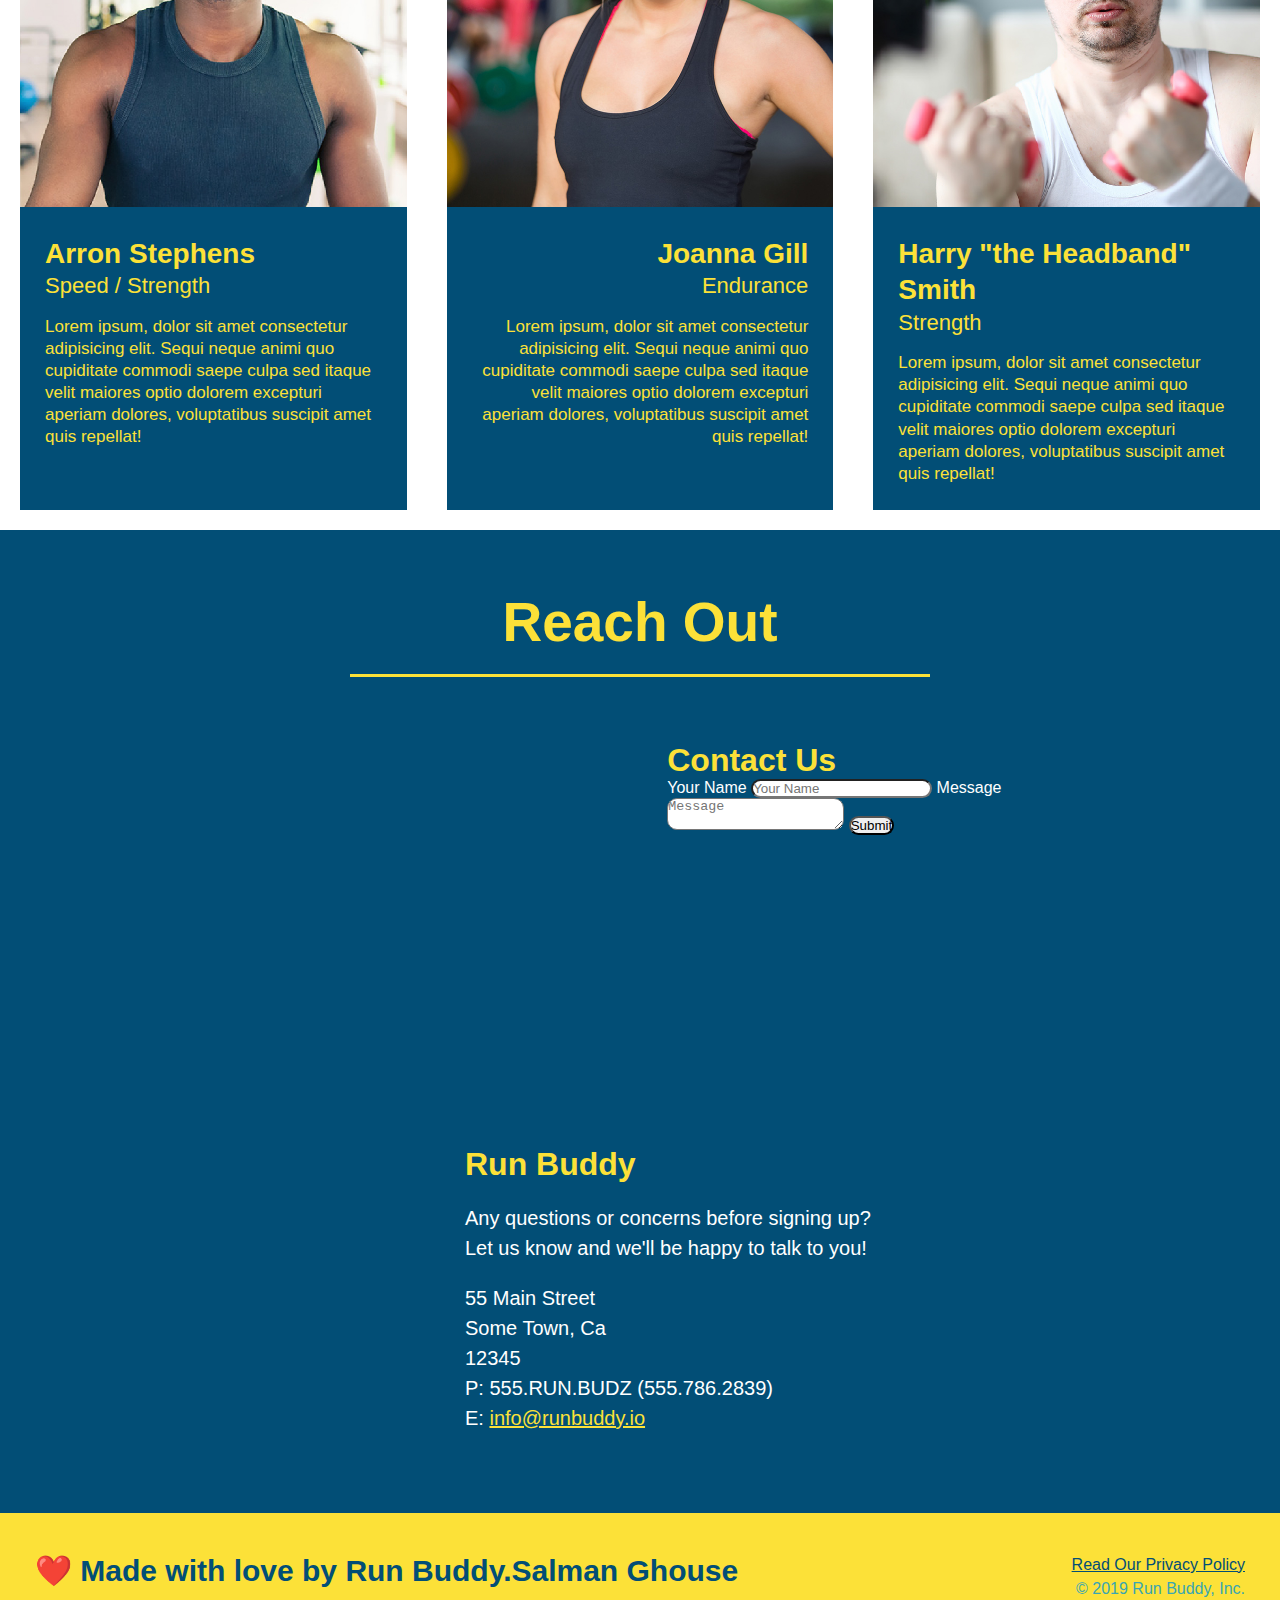
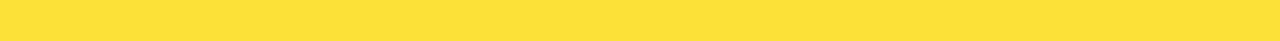
==== commit b1e61529: "folder restructure" ====
--- a/index.html
+++ b/index.html
@@ -61,16 +61,20 @@
                 <input type="tel" placeholder="Phone Number" name="phone" id="phone" class="form-input" />
                 <p>
                     Have you worked out with a trainer before?
-                    <input type="radio" name="trainer-confirm" id="trainer-yes" />
-                    <label for="trainer-yes">Yes</label>
-                    <input type="radio" name="trainer-confirm" id="trainer-no" />
-                    <label for="trainer-no">No</label>
-                </p>
-                <p>
-                    <label for="checkbox">
-                          I acknowledge that I am at least 18 years of age.
-                        </label>
-                    <input type="checkbox" name="age-confirm" id="checkbox" />
+                    <span class="radio-wrapper">
+                        <input type="radio" name="trainer-confirm" id="trainer-yes" />
+                        <label for="trainer-yes">Yes</label>
+                    </span>
+                    <span class="radio-wrapper">
+                        <input type="radio" name="trainer-confirm" id="trainer-no" />
+                        <label for="trainer-no">No</label>
+                    </span>
+                </p>
+                <p>
+                    <span class="checkbox-wrapper">
+                      <input type="checkbox" name="age-confirm" id="checkbox" />
+                      <label for="checkbox">I acknowledge that I am at least 18 years of age.</label>
+                    </span>
                 </p>
                 <button type="submit">Get Running!</button>
             </form>
--- a/assets/css/style.css
+++ b/assets/css/style.css
@@ -507,11 +507,86 @@
     .flex-row {
         display: flex;
     }
+    /* Checkbox and radio styles */
+    
+    .checkbox-wrapper input,
+    .radio-wrapper input {
+        opacity: 0;
+    }
+    
+    .radio-wrapper label::before {
+        border-radius: 50%;
+    }
+    
+    .radio-wrapper label::after {
+        content: "";
+        width: 20px;
+        height: 20px;
+        border-radius: 50%;
+        background: #024e76;
+        position: absolute;
+        left: -29px;
+        top: -3px;
+    }
+    
+    .checkbox-wrapper input:checked+label,
+    .radio-wrapper input:checked+label {
+        font-weight: bold;
+    }
+    
+    .checkbox-wrapper input+label::after,
+    .radio-wrapper input+label::after {
+        content: none;
+    }
+    
+    .checkbox-wrapper input:checked+label::after,
+    .radio-wrapper input:checked+label::after {
+        content: "";
+    }
+    
+    .checkbox-wrapper input:checked,
+    .radio-wrapper input:checked {
+        opacity: 1;
+    }
+    
+    .checkbox-wrapper label::after {
+        transform: rotate(-58deg);
+        background-image: radial-gradient(circle, #39a6b2, #024e76);
+        content: "";
+        height: 6px;
+        width: 14px;
+        border-left: 2px solid #024e76;
+        border-bottom: 2px solid #024e76;
+        position: absolute;
+        left: -26px;
+        top: 1px;
+    }
+    
+    .checkbox-wrapper label::before,
+    .radio-wrapper label::before {
+        content: "";
+        height: 20px;
+        width: 20px;
+        background: rgba(255, 255, 255, 0.75);
+        border: 1px solid #024e76;
+        position: absolute;
+        top: -4px;
+        left: -30px;
+    }
+    
+    .checkbox-wrapper label,
+    .radio-wrapper label {
+        position: relative;
+        left: 10px;
+        margin: 10px;
+        line-height: 1.6;
+    }
     /* Media Queries styles for smaller devices */
     /* MEDIA QUERY FOR SMALLER DESKTOP SCREENS AND SMALLER */
     
     @media screen and (max-width: 980px) {
         header {
+            z-index: 9999;
             position: relative;
             top: 0px;
             padding-bottom: 0;
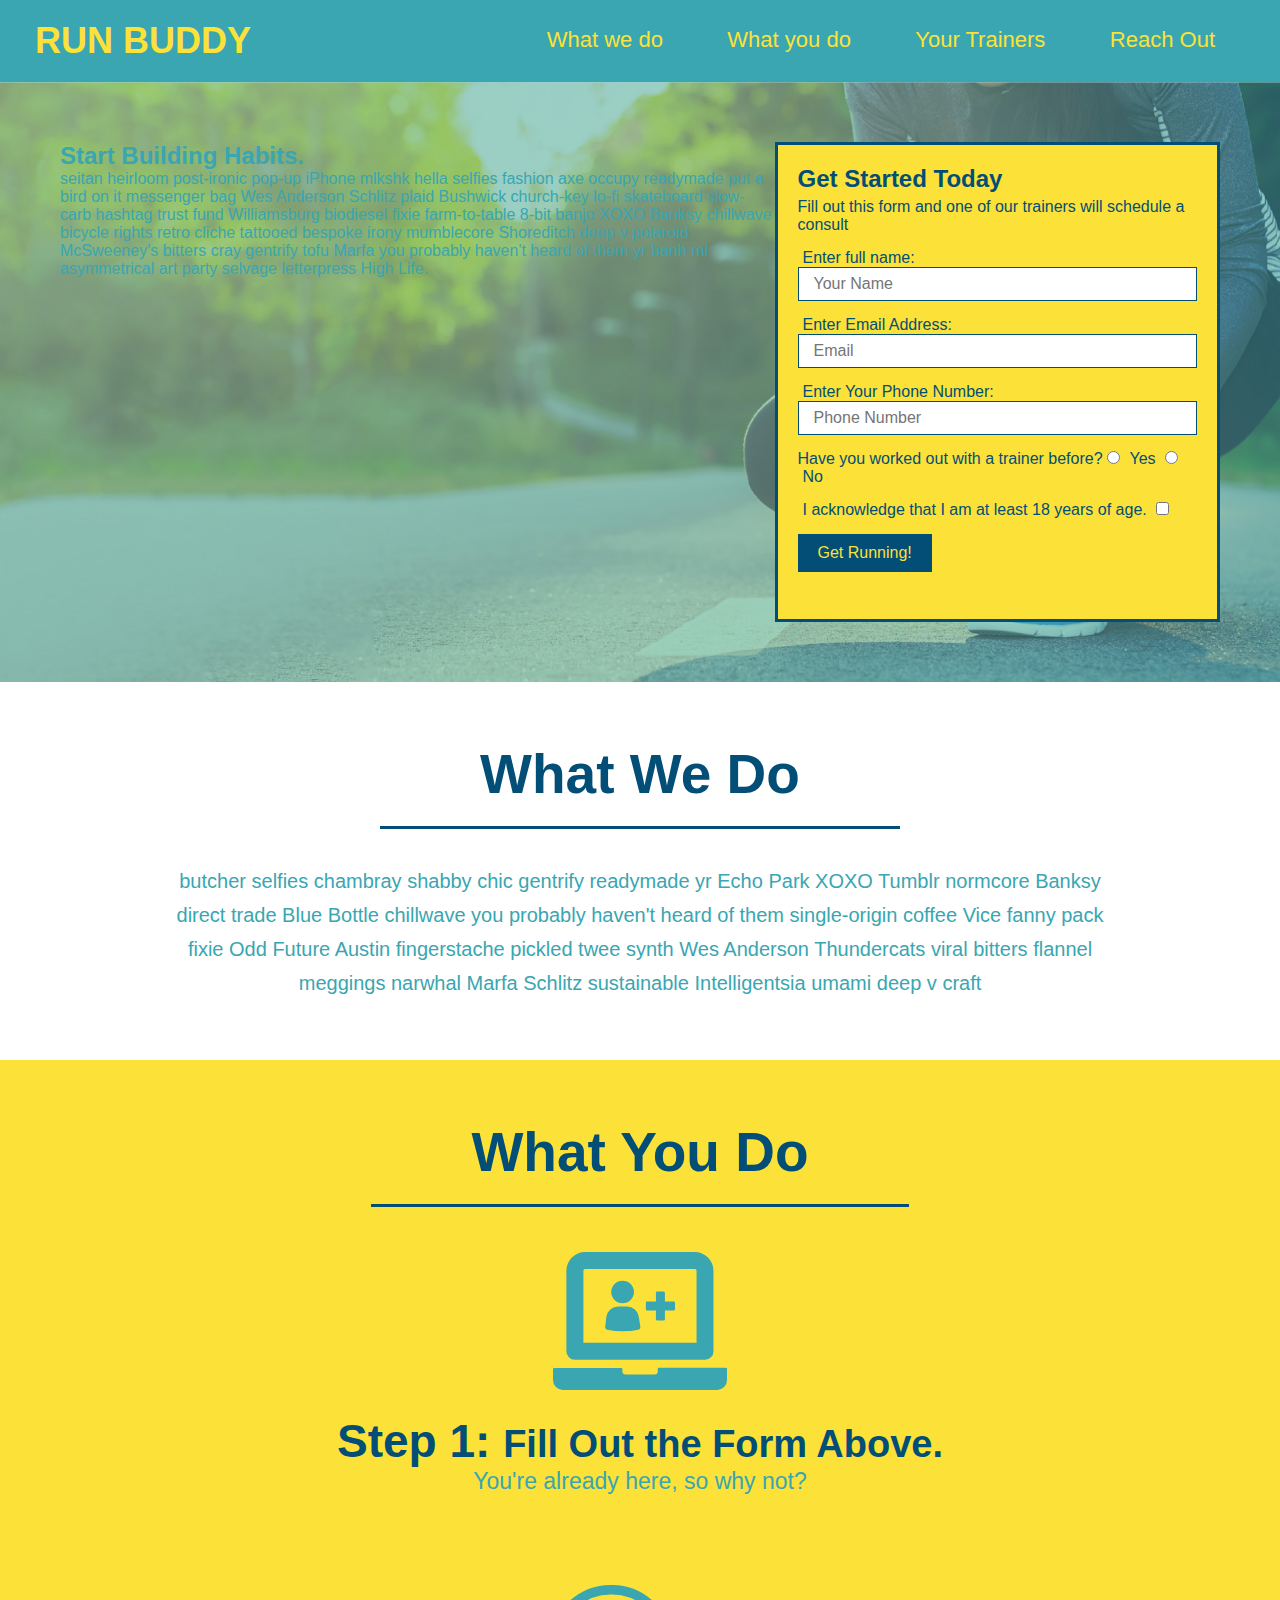
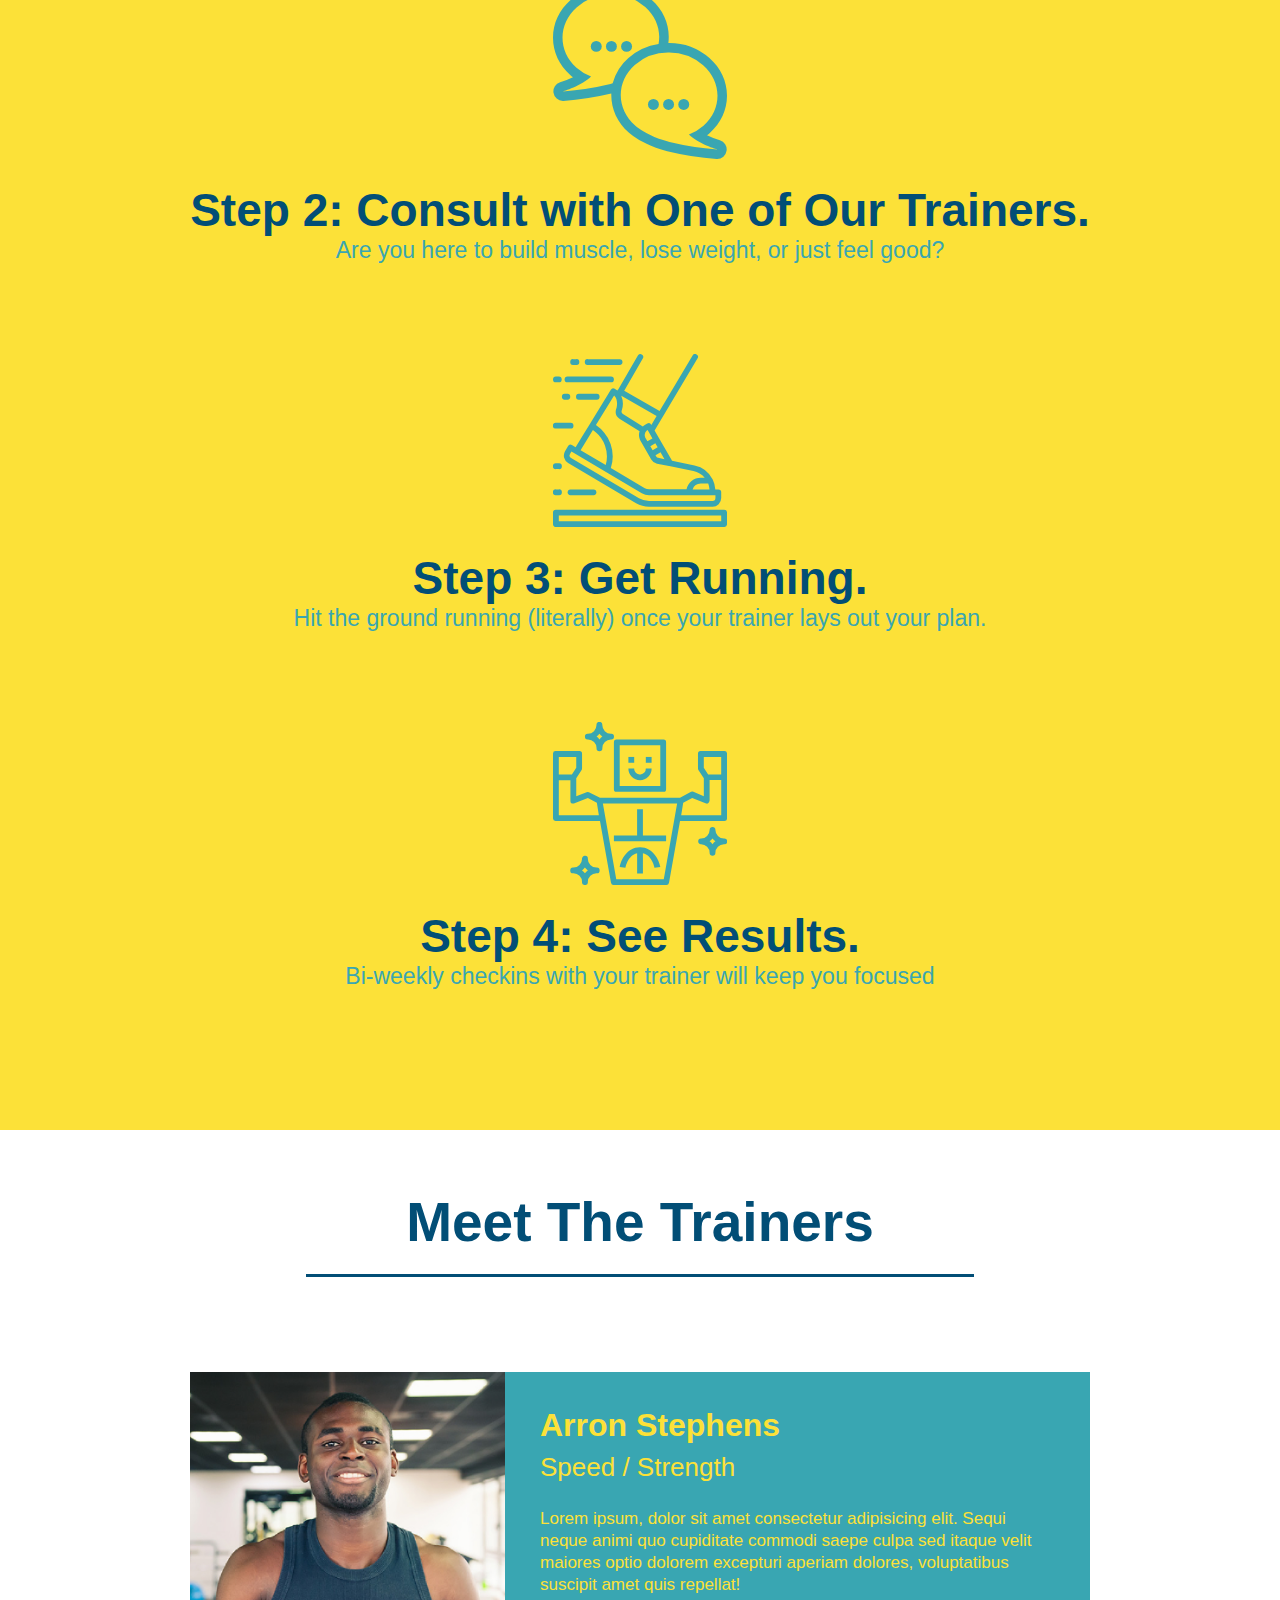
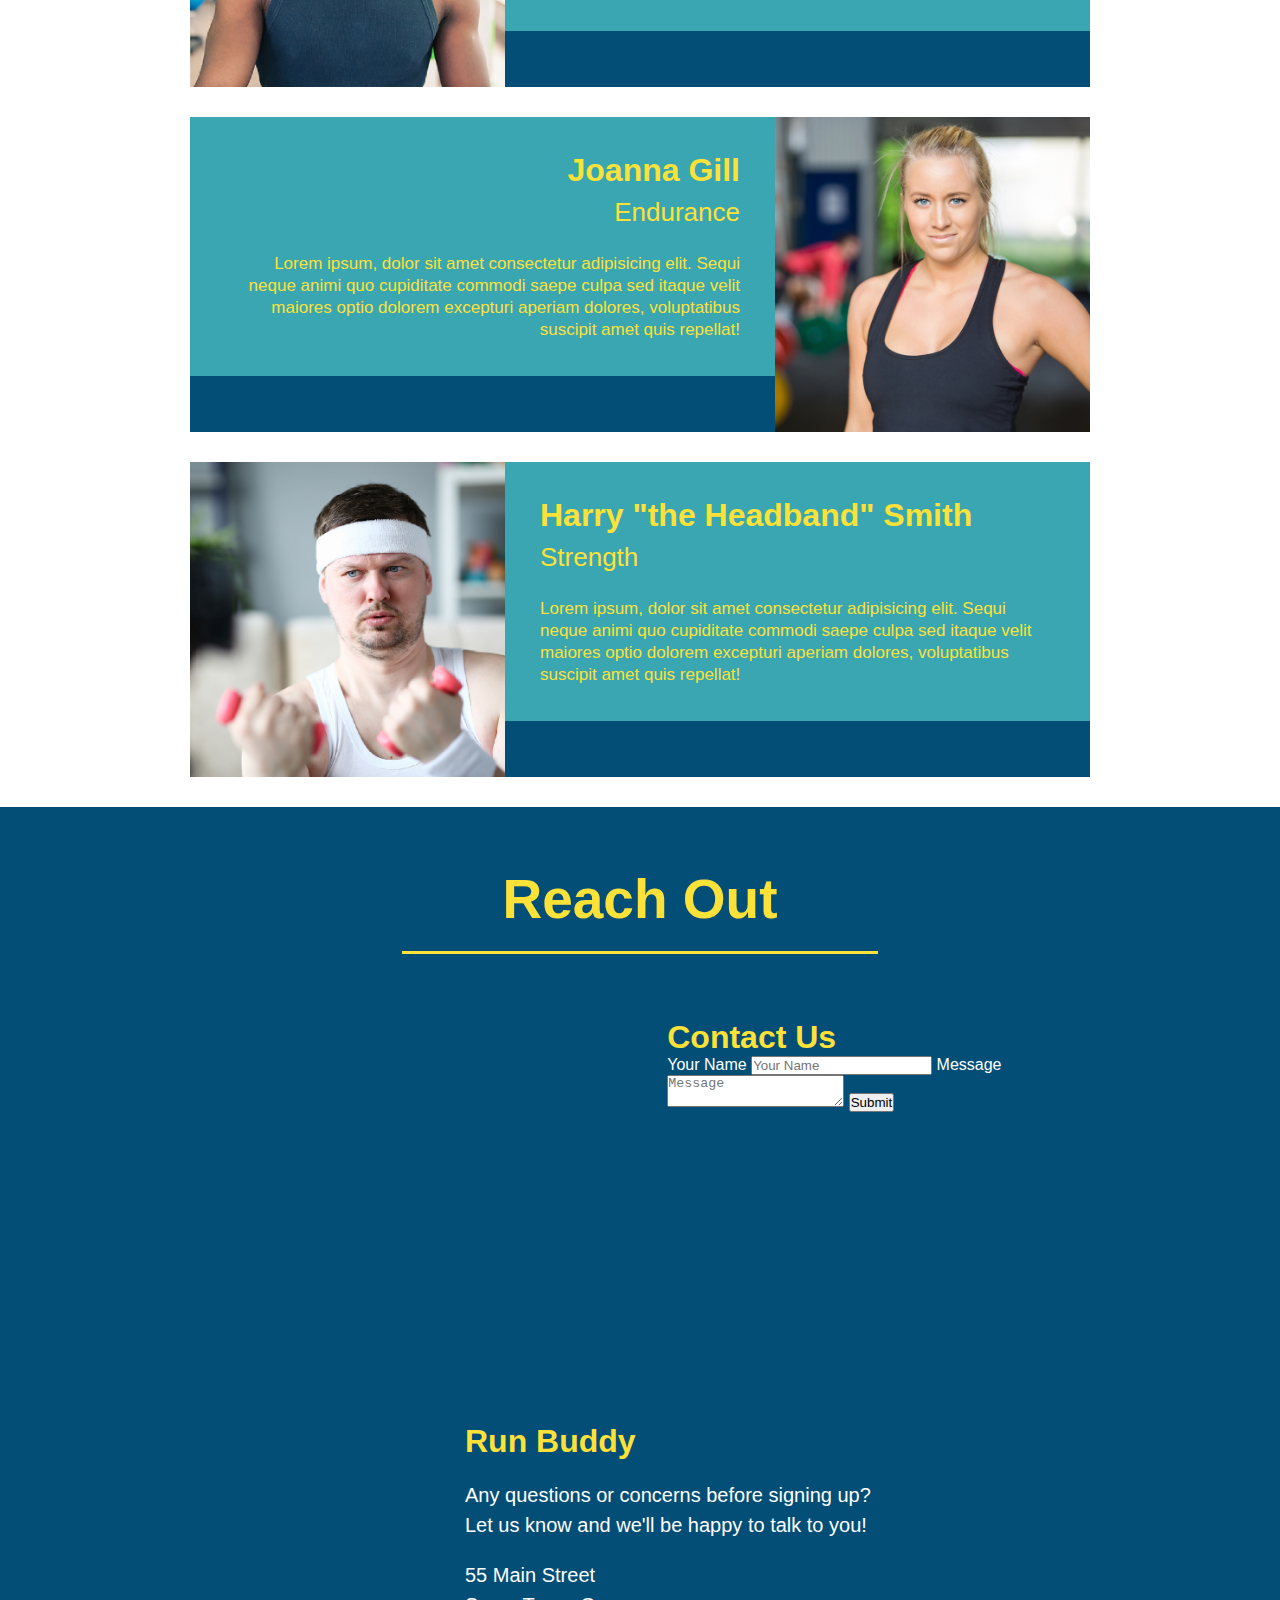
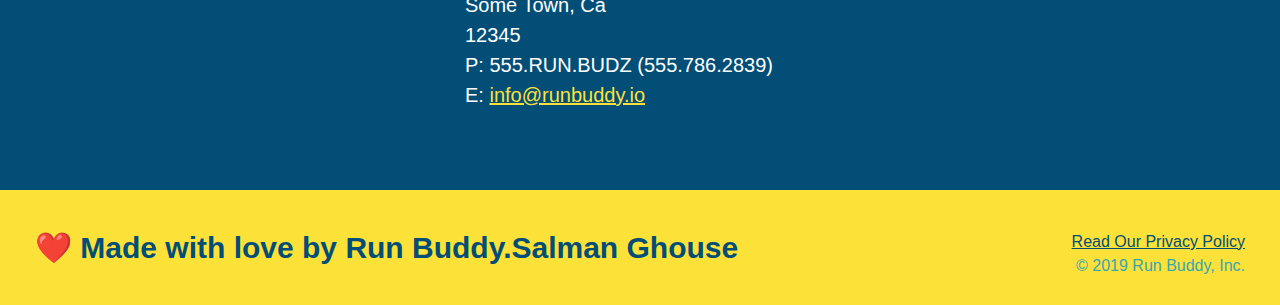
==== commit 187f9a6c: "Merge 9abdbb8eb63fa488ba4dfd36ad150eb547b28bdf into 9f910cf304c8f111b980f4f78f322bed68d20a3e" ====
--- a/index.html
+++ b/index.html
@@ -1,14 +1,12 @@
 <!DOCTYPE html>
 <html lang="en">
-
 <head>
     <meta charset="UTF-8">
     <meta http-equiv="X-UA-Compatible" content="IE=edge">
     <meta name="viewport" content="width=device-width, initial-scale=1.0">
     <link rel="stylesheet" type="text/css" href="./assets/css/style.css">
-    <title>Run Buddy-HOME</title>
+    <title>Privacy Policy - Run Buddy</title>
 </head>
-
 <body>
     <header>
         <h1>RUN BUDDY</h1>
@@ -31,210 +29,173 @@
                     <a href="#reach-out">Reach Out</a>
                 </li>
 
-
+                
 
             </ul>
         </nav>
     </header>
     <!--jumbotron-->
-    <section class="hero">
-        <div class="hero-cta">
-            <h2>Start Building Habits.</h2>
-            <p>
-                seitan heirloom post-ironic pop-up iPhone mlkshk hella selfies fashion axe occupy readymade put a bird on it messenger bag Wes Anderson Schlitz plaid Bushwick church-key lo-fi skateboard slow-carb hashtag trust fund Williamsburg biodiesel fixie farm-to-table
-                8-bit banjo XOXO Banksy chillwave bicycle rights retro cliche tattooed bespoke irony mumblecore Shoreditch deep v polaroid McSweeney's bitters cray gentrify tofu Marfa you probably haven't heard of them yr banh mi asymmetrical art party
-                selvage letterpress High Life.
-            </p>
-        </div>
-        <div class="hero-form rounded-corners">
-            <h3>Get Started Today</h3>
-            <p>Fill out this form and one of our trainers will schedule a consult</p>
-            <!--Added Form Elements-->
-            <form>
-                <label for="name">Enter full name:</label>
-                <input type="text" placeholder="Your Name" name="name" id="name" class="form-input" />
-
-                <label for="email">Enter Email Address:</label>
-                <input type="email" placeholder="Email" name="email" id="email" class="form-input" />
-
-                <label for="phone">Enter Your Phone Number:</label>
-                <input type="tel" placeholder="Phone Number" name="phone" id="phone" class="form-input" />
+        <section class="hero">
+            <div class="hero-cta">
+                <h2>Start Building Habits.</h2>
                 <p>
-                    Have you worked out with a trainer before?
-                    <span class="radio-wrapper">
+                  seitan heirloom post-ironic pop-up iPhone mlkshk hella selfies fashion axe occupy readymade put a bird on it messenger bag Wes Anderson Schlitz plaid Bushwick church-key lo-fi skateboard slow-carb hashtag trust fund Williamsburg biodiesel fixie farm-to-table 8-bit banjo XOXO Banksy chillwave bicycle rights retro cliche tattooed bespoke irony mumblecore Shoreditch deep v polaroid McSweeney's bitters cray gentrify tofu Marfa you probably haven't heard of them yr banh mi asymmetrical art party selvage letterpress High Life.
+                </p>
+            </div>
+            <div class="hero-form">
+                <h3>Get Started Today</h3>
+                <p>Fill out this form and one of our trainers will schedule a consult</p>
+                <!--Added Form Elements-->
+                <form>
+                    <label for="name">Enter full name:</label>
+                    <input type="text" placeholder="Your Name" name="name" id="name" class="form-input" />
+                    
+                    <label for="email">Enter Email Address:</label>
+                    <input type="email" placeholder="Email" name="email" id="email" class="form-input"/>
+                    
+                    <label for="phone">Enter Your Phone Number:</label>
+                    <input type="tel" placeholder="Phone Number" name="phone" id="phone" class="form-input"/>
+                    <p>
+                        Have you worked out with a trainer before?
                         <input type="radio" name="trainer-confirm" id="trainer-yes" />
                         <label for="trainer-yes">Yes</label>
-                    </span>
-                    <span class="radio-wrapper">
                         <input type="radio" name="trainer-confirm" id="trainer-no" />
                         <label for="trainer-no">No</label>
-                    </span>
-                </p>
-                <p>
-                    <span class="checkbox-wrapper">
-                      <input type="checkbox" name="age-confirm" id="checkbox" />
-                      <label for="checkbox">I acknowledge that I am at least 18 years of age.</label>
-                    </span>
-                </p>
-                <button type="submit">Get Running!</button>
-            </form>
-        </div>
-    </section>
+                      </p>
+                      <p>
+                        <label for="checkbox" >
+                          I acknowledge that I am at least 18 years of age.
+                        </label>
+                        <input type="checkbox" name="age-confirm" id="checkbox" />
+                      </p>
+                      <button type="submit">Get Running!</button>
+                </form>
+            </div>
+        </section>
 
     <!--What we do-->
-    <section id="#what-we-do" class="intro">
-        <!-- wrapping every h2 with a class of section title with a div with a class of flex-row -->
-        <div class="flex-row">
+        <section id="#what-we-do" class="intro">
             <h2 class="section-title primary-border">What We Do</h2>
-        </div>
-        <!-- wrapped p tag with flex-row element tag -->
-        <div class="flex-row">
-            <p>
-                butcher selfies chambray shabby chic gentrify readymade yr Echo Park XOXO Tumblr normcore Banksy direct trade Blue Bottle chillwave you probably haven't heard of them single-origin coffee Vice fanny pack fixie Odd Future Austin fingerstache pickled twee
-                synth Wes Anderson Thundercats viral bitters flannel meggings narwhal Marfa Schlitz sustainable Intelligentsia umami deep v craft
-            </p>
-        </div>
-    </section>
+            <p>
+                butcher selfies chambray shabby chic gentrify readymade yr Echo Park XOXO Tumblr normcore Banksy direct trade Blue Bottle chillwave you probably haven't heard of them single-origin coffee Vice fanny pack fixie Odd Future Austin fingerstache pickled twee synth Wes Anderson Thundercats viral bitters flannel meggings narwhal Marfa Schlitz sustainable Intelligentsia umami deep v craft
+            </p>
+        </section>
 
     <!--What you do-->
-
-    <section id="#what-you-do" class="steps">
-        <!-- second heading wrap -->
-        <div class="flex-row">
+        
+        <section id="#what-you-do" class="steps">
             <h2 class="section-title secondary-border">What You Do</h2>
-        </div>
-        <!-- added step class -->
-        <div class="step">
-            <h3>Step 1: Fill out the Form</h3>
-            <div class="step-img">
-                <img src="assets/images/step-1.svg" alt="Step 1 Laptop Icon" title="step1" />
-            </div>
-            <div class="step-text">
-                <p>Fill Out the Form Above.You're already here, so why not?</p>
-            </div>
-        </div>
-
-        <div class="step">
-            <h3>Step 2: Consult with One of Our Trainers.</h3>
-            <div class="step-img">
+            <div>
+                <img src="assets/images/step-1.svg" alt="Step 1 Laptop Icon" title="step1"/>
+                <h3>Step 1: <span>Fill Out the Form Above.</span></h3>
+                <p>You're already here, so why not?</p>
+            </div>
+            
+            <div>
                 <img src="assets/images/step-2.svg" alt="" title="Step 2" />
-            </div>
-            <div class="step-text">
+                <h3>Step 2: Consult with One of Our Trainers.</h3>
                 <p>Are you here to build muscle, lose weight, or just feel good?</p>
             </div>
-
-        </div>
-
-        <div class="step">
-            <h3>Step 3: Get Running.</h3>
-            <div class="step-img">
+            
+            <div>
                 <img src="assets/images/step-3.svg" alt="" title="Step 3" />
-            </div>
-            <div class="step-text">
+                <h3>Step 3: Get Running.</h3>
                 <p>Hit the ground running (literally) once your trainer lays out your plan.</p>
             </div>
-        </div>
-
-        <div class="step">
-            <h3>Step 4: See Results.</h3>
-            <div class="step-img">
+            
+            <div>
                 <img src="assets/images/step-4.svg" alt="" title="Step 4" />
-            </div>
-            <div class="step-text">
-                <p class="step-text">Bi-weekly checkins with your trainer will keep you focused</p>
-            </div>
-        </div>
-    </section id="your-trainers" class="trainers">
+                <h3>Step 4: See Results.</h3>
+                <p>Bi-weekly checkins with your trainer will keep you focused</p>
+            </div>
+        </section id="your-trainers" class="trainers">
     <!--Meet the trainers-->
-
-    <section>
-        <!-- third heading wrap -->
-        <div class="flex-row">
+        
+         <section class="trainers">
             <h2 class="section-title primary-border">Meet The Trainers</h2>
-        </div>
-    </section>
-    <div class="trainers">
+        </section>
         <article class="trainer">
             <img src="./assets/images/trainer-1.jpg" alt="Arron Stephens in his workout clothes, ready to pump iron" />
             <div class="trainer-bio text-left">
                 <h3>Arron Stephens</h3>
                 <h4>Speed / Strength</h4>
-                <p>
-                    Lorem ipsum, dolor sit amet consectetur adipisicing elit. Sequi neque animi quo cupiditate commodi saepe culpa sed itaque velit maiores optio dolorem excepturi aperiam dolores, voluptatibus suscipit amet quis repellat!
-                </p>
-            </div>
+            <p>
+                Lorem ipsum, dolor sit amet consectetur adipisicing elit. Sequi neque animi quo cupiditate commodi saepe culpa sed
+                itaque velit maiores optio dolorem excepturi aperiam dolores, voluptatibus suscipit amet quis repellat!
+            </p>
+            </div>
+      </article>
+      <!-- second trainer bio -->
+        <article class="trainer">
+            <div class="trainer-bio text-right">
+            <h3>Joanna Gill</h3>
+            <h4>Endurance</h4>
+            <p>
+                Lorem ipsum, dolor sit amet consectetur adipisicing elit. Sequi neque animi quo cupiditate commodi saepe culpa sed
+                itaque velit maiores optio dolorem excepturi aperiam dolores, voluptatibus suscipit amet quis repellat!
+            </p>
+            </div>
+            <img src="./assets/images/trainer-2.jpg" alt="Joanna Gill cooling off after a workout" />
         </article>
-        <!-- second trainer bio -->
-        <article class="trainer">
-            <img src="./assets/images/trainer-2.jpg" alt="Joanna Gill cooling off after a workout" />
-            <div class="trainer-bio text-right">
-                <h3>Joanna Gill</h3>
-                <h4>Endurance</h4>
-                <p>
-                    Lorem ipsum, dolor sit amet consectetur adipisicing elit. Sequi neque animi quo cupiditate commodi saepe culpa sed itaque velit maiores optio dolorem excepturi aperiam dolores, voluptatibus suscipit amet quis repellat!
-                </p>
-            </div>
-
-        </article>
-
+        
         <!-- third trainer bio -->
         <article class="trainer">
             <img src="./assets/images/trainer-3.jpg" alt="Harry Smith wearing a headband and lifting comically small pink weights" />
             <div class="trainer-bio text-left">
-                <h3>Harry "the Headband" Smith</h3>
-                <h4>Strength</h4>
-                <p>
-                    Lorem ipsum, dolor sit amet consectetur adipisicing elit. Sequi neque animi quo cupiditate commodi saepe culpa sed itaque velit maiores optio dolorem excepturi aperiam dolores, voluptatibus suscipit amet quis repellat!
-                </p>
+            <h3>Harry "the Headband" Smith</h3>
+            <h4>Strength</h4>
+            <p>
+                Lorem ipsum, dolor sit amet consectetur adipisicing elit. Sequi neque animi quo cupiditate commodi saepe culpa sed
+                itaque velit maiores optio dolorem excepturi aperiam dolores, voluptatibus suscipit amet quis repellat!
+            </p>
             </div>
         </article>
-    </div>
-    </section>
-    <!--Reach Out Section-->
-    <section id="reach-out" class="contact">
-        <h2 class="section-title secondary-border">Reach Out</h2>
-
-        <div class="contact-info">
-            <iframe src="https://www.google.com/maps/embed?pb=!1m18!1m12!1m3!1d10731171.427118685!2d-93.70851506027812!3d48.95510627144806!2m3!1f0!2f0!3f0!3m2!1i1024!2i768!4f13.1!3m3!1m2!1s0x4cce05b25f5113af%3A0x70f8425629621e09!2sOntario!5e0!3m2!1sen!2sca!4v1634071161529!5m2!1sen!2sca"
-                width="600" height="450" style="border:0;" allowfullscreen="" loading="lazy"></iframe>
+        </section>
+        <!--Reach Out Section-->
+        <section id="reach-out" class="contact">
+            <h2 class="section-title secondary-border">Reach Out</h2>
+            
+            <div class="contact-info">
+            <iframe src="https://www.google.com/maps/embed?pb=!1m18!1m12!1m3!1d10731171.427118685!2d-93.70851506027812!3d48.95510627144806!2m3!1f0!2f0!3f0!3m2!1i1024!2i768!4f13.1!3m3!1m2!1s0x4cce05b25f5113af%3A0x70f8425629621e09!2sOntario!5e0!3m2!1sen!2sca!4v1634071161529!5m2!1sen!2sca" width="600" height="450" style="border:0;" allowfullscreen="" loading="lazy"></iframe>
             <div class="contact-form">
                 <h3>Contact Us</h3>
                 <form>
                     <label for="contact-name">Your Name</label>
                     <input type="text" id="contact-name" placeholder="Your Name" />
-
+              
                     <label for="contact-message">Message</label>
                     <textarea id="contact-message" placeholder="Message"></textarea>
-
+              
                     <button type="submit">Submit</button>
                 </form>
-            </div>
+              </div>
             <div class="contact-text">
                 <h3>Run Buddy</h3>
                 <p>
                     Any questions or concerns before signing up?
-                    <br /> Let us know and we'll be happy to talk to you!
-                </p>
-                <address>
+                    <br />
+                    Let us know and we'll be happy to talk to you!
+                  </p>
+                  <address>
                     55 Main Street <br/>
                     Some Town, Ca <br/>
                     12345<br />
                     P: 555.RUN.BUDZ (555.786.2839)<br/>
                     E: <a href="mailto:info@runbuddy.io">info@runbuddy.io</a>
                   </address>
-            </div>
-
-        </div>
-
-    </section>
+              </div>
+
+            </div>
+
+        </section>
     <!--footer-->
-    <footer>
-        <h2>❤️ Made with love by Run Buddy.Salman Ghouse</h2>
-        <div>
-            <a href="./privacy-policy.html">Read Our Privacy Policy</a><br/> &copy; 2019 Run Buddy, Inc.
-        </div>
-    </footer>
-
+        <footer>
+            <h2>❤️ Made with love by Run Buddy.Salman Ghouse</h2>
+            <div>
+                <a href="./privacy-policy.html">Read Our Privacy Policy</a><br/>
+                &copy; 2019 Run Buddy, Inc.
+            </div>
+        </footer>
+        
 </body>
-
 </html>--- a/assets/css/style.css
+++ b/assets/css/style.css
@@ -1,684 +1,319 @@
-    /*All elements have no padding or margin*/
-    
-    * {
-        margin: 0;
-        padding: 0;
-        box-sizing: border-box;
-    }
-    /*Body Styles*/
-    
-    body {
-        color: #39a6b2;
-        font-family: Helvetica, Arial sans-serif;
-    }
-    /*Header*/
-    
-    .rounded-corners {
-        -webkit-border-radius: 10px;
-        /* old versions of chrome and safari */
-        -moz-border-radius: 10px;
-        /* old versions of firefox */
-        border-radius: 10px;
-        /* standardized browsers */
-    }
-    
-    header {
-        background-image: url("../images/hero-bg.jpg");
-        background-size: cover;
-        background-position: 80%;
-        background-attachment: fixed;
-        position: sticky;
-        top: 0;
-        padding: 20px 35px;
-        background-color: #39a6b2;
-        /* added display flex */
-        display: flex;
-        /* Justify content space between */
-        justify-content: space-between;
-        /* using flex wrap to wrap content */
-        flex: wrap;
-    }
-    /*h1 tag in header*/
-    
-    header h1 {
-        /* text shadow */
-        text-shadow: 0 0 10px rgba(0, 0, 0, 0.5);
-        font-weight: bold;
-        font-size: 36px;
-        color: #fce138;
-        margin: 0;
-        /* removed display inline */
-    }
-    /*a tag*/
-    
-    header a {
-        color: #fce138;
-        text-decoration: none;
-    }
-    /*header nav styles*/
-    
-    header nav {
-        /*removed float right*/
-        margin: 7px 0;
-    }
-    /* header nav ul styles */
-    
-    nav ul li {
-        display: flex;
-        flex-wrap: wrap;
-        justify-content: space-between;
-        align-items: center;
-        list-style: none;
-    }
-    /*we will make the menu items lined up*/
-    
-    header nav ul li {
-        display: inline;
-    }
-    /*nav links text styles*/
-    
-    header nav ul li a {
-        /* changed margin added padding */
-        padding: 10px 15px;
-        font-weight: lighter;
-        font-size: 1.55vw;
-        /* text shadow */
-        text-shadow: 0 0 10px rgba(0, 0, 0, 0.5);
-    }
-    /*section padding*/
-    
-    section {
-        padding: 60px;
-    }
-    /*Footer styles*/
-    
-    footer {
-        /* added display flex */
-        display: flex;
-        background: #fce138;
-        width: 100%;
-        padding: 40px 35px;
-        justify-content: space-between;
-        flex-wrap: wrap;
-    }
-    /*footer heading 2*/
-    
-    footer h2 {
-        color: #024e76;
-        font-size: 30px;
-        margin: 0;
-    }
-    /*footer div copyright symbol*/
-    
-    footer div {
-        text-align: right;
-        line-height: 1.5;
-    }
-    /*footer link style*/
-    
-    footer a {
-        color: #024e76;
-    }
-    
-    .trainers img {
-        width: 35%;
-    }
-    /*Hero section styles*/
-    
-    .hero {
-        background-position: 80%;
-        background-attachment: fixed;
-        padding: 60px;
-        background-image: url("../images/hero-bg.jpg");
-        background-size: cover;
-        background-position: center;
-        position: relative;
-        /* align items flex start to align vertically with the first element */
-        align-items: flex-start;
-        /* added display flex,centered the content and allowing wrap content */
-        display: flex;
-        justify-content: center;
-        flex-wrap: wrap;
-    }
-    /*hero form styles and class*/
-    
-    .hero-form {
-        /* background color is now 80% opaque and is rgba */
-        background-color: rgba(252, 225, 56, 80%);
-        /* box shadow is now added to the form */
-        box-shadow: rgba(0, 0, 0, 0.5);
-        /* border radius adds curvature to the box form */
-        border-radius: 15px;
-        padding: 20px;
-        color: #024e76;
-        border: solid 3px #024e76;
-        /* removed position absolute */
-        /* width 40% margin 3.5% */
-        width: 40%;
-        margin: 3.5%;
-    }
-    /* hero cta styles created a width etc*/
-    
-    .hero-cta {
-        width: 35%;
-        text-align: right;
-        margin: 3.5%;
-        color: #fff;
-        font-size: 18px;
-        /* changed line hieght to 1.2 */
-        line-height: 1.2;
-    }
-    /* hero cta heading 2 gave the text some styling*/
-    
-    .hero-cta h2 {
-        /* text shadow */
-        text-shadow: 0 0 10px rgba(0, 0, 0, 0.5);
-        font-size: italic;
-        font-size: 55px;
-        color: #fce138;
-    }
-    /*styling text in hero form*/
-    
-    .hero-form p {
-        margin: 5px 0 15px 0;
-    }
-    
-    .hero-form h3 {
-        font-size: 24px;
-        margin: 0;
-    }
-    
-    .hero-form p {
-        margin: 5px 0 15px 0;
-    }
-    
-    .form-input {
-        border: 1px solid #024e76;
-        display: block;
-        padding: 7px 15px;
-        font-size: 16px;
-        color: #024e76;
-        width: 100%;
-        margin-bottom: 15px;
-    }
-    
-    .hero-form label {
-        margin: 0 5px;
-    }
-    
-    .hero-form button {
-        color: #fce138;
-        background-color: #024e76;
-        border: none;
-        padding: 10px 20px;
-        font-size: 16px;
-        border-radius: 15px;
-    }
-    /* HERO STYLES END */
-    /*What we do section Styles*/
-    /* removed intro its not neccessary */
-    /* contact form input styles */
-    
-    .contact-form input,
-    .contact-form textarea {
-        border-radius: 10px;
-    }
-    
-    .contact-form button {
-        border-radius: 10px;
-    }
-    
-    .intro p {
-        line-height: 1.7;
-        color: #39a6b2;
-        width: 80%;
-        font-size: 20px;
-        margin: 0 auto;
-        /* centering text */
-        text-align: center;
-    }
-    /*Steps styles*/
-    
-    .steps {
-        /* removed text align center using flexbox */
-        background: #fce138;
-    }
-    /*Consolidated Rules*/
-    /* remove the padding and margins and display */
-    
-    .section-title {
-        /* changed font-size to 48pixels */
-        font-size: 48px;
-        color: #024e76;
-        border-bottom: 3px solid;
-        /*centering  */
-        padding-bottom: 20px;
-        text-align: center;
-        margin: 0 auto 35px auto;
-        width: 50%;
-    }
-    
-    .primary-border {
-        border-color: #fce138;
-    }
-    
-    .secondary-border {
-        border-color: #39a6b2;
-    }
-    /* renamed steps h3 to step h3 */
-    
-    .step h3 {
-        color: #024e76;
-        font-size: 46px;
-        flex: 1 30%
-        /* removed margin-top */
-    }
-    
-    .step-info {
-        flex: 2 70%;
-        display: flex;
-        flex-wrap: wrap;
-        align-items: center;
-    }
-    
-    .step-text p {
-        color: #39a6b2;
-        /* changed font-size to 18px */
-        font-size: 18px;
-    }
-    
-    .step-text h4 {
-        font-size: 26px;
-        line-height: 1.5;
-        color: #024e76;
-    }
-    
-    .step-img {
-        flex: 1 12%;
-        margin-right: 20px;
-    }
-    /* Flexbox styles to each step */
-    
-    .step {
-        margin: 50px auto;
-        padding-bottom: 50px;
-        width: 80%;
-        border-bottom: 1px solid #39a6b2;
-        display: flex;
-        flex-wrap: wrap;
-        align-items: center;
-        justify-content: space-between;
-    }
-    /* removed steps img steps span and steps div */
-    
-    .trainers {
-        width: 100%;
-        margin: 0 auto;
-        display: flex;
-        flex-wrap: wrap;
-        justify-content: space-around;
-    }
-    /*trainer styles created a set width*/
-    
-    .trainer {
-        /* margin 20px flex 1 and removed width and overflow is removed */
-        flex: 1;
-        margin: 20px;
-        background: #024e76;
-        color: #fce138;
-        /*created overflow style*/
-    }
-    
-    .trainer img {
-        /* removed float and changed width to 100% */
-        width: 100%;
-    }
-    
-    .trainer-bio {
-        /* removed float and width, and changed padding to 25px */
-        padding: 25px;
-        line-height: 1.3;
-    }
-    
-    .trainer-bio h3 {
-        font-size: 28px;
-    }
-    
-    .trainer-bio h4 {
-        font-weight: lighter;
-        /* changed font-size and margin-bottom */
-        font-size: 22px;
-        margin-bottom: 15px;
-    }
-    
-    .trainer-bio p {
-        font-size: 17px;
-    }
-    /* REACH OUT STYLES START */
-    
-    .contact {
-        /* removed text-align center using flexbox */
-        background: #024e76;
-    }
-    
-    .contact h2 {
-        color: #fce138;
-    }
-    /*iframe*/
-    
-    .contact-info iframe {
-        width: 400px;
-        height: 400px;
-    }
-    
-    .contact-info div {
-        width: 410px;
-        display: inline-block;
-        vertical-align: top;
-        text-align: left;
-        margin: 30px 0 0 60px;
-        color: white;
-    }
-    
-    .contact-info h3 {
-        color: #fce138;
-        font-size: 32px;
-    }
-    
-    .contact-info p,
-    .contact-info address {
-        margin: 20px 0;
-        line-height: 1.5;
-        font-size: 20px;
-        font-style: normal;
-    }
-    
-    .contact-info a {
-        color: #fce138;
-    }
-    /* REACH OUT STYLES START */
-    
-    .contact {
-        text-align: center;
-        background: #024e76;
-    }
-    
-    .contact h2 {
-        color: #fce138;
-    }
-    
-    .contact-info iframe {
-        width: 400px;
-        height: 400px;
-    }
-    
-    .section-title {
-        font-size: 55px;
-        display: inline-block;
-        padding: 0 100px 20px 100px;
-        border-bottom: 3px solid;
-        margin-bottom: 35px;
-        color: #024e76;
-    }
-    /* hover classes */
-    
-    header nav ul li a:hover {
-        background: #fce138;
-        color: #024e76;
-        border-radius: 15px;
-        text-shadow: none;
-    }
-    
-    .form-input {
-        background-color: rgba(255, 255, 255, 0.75);
-    }
-    
-    .form-input:focus {
-        background-color: rgba(255, 255, 255, 1);
-        outline: none;
-    }
-    /* create a new rule for focus state */
-    
-    .hero-form button:hover {
-        background-color: #39a6b2;
-    }
-    /* last step border */
-    
-    .step {
-        border-bottom: 1px solid #39a6b2;
-    }
-    
-    .step:nth-child(even) {
-        border-bottom: 1px solid #39a6b2;
-    }
-    
-    .step:last-child {
-        border-bottom: none;
-    }
-    
-    .contact-form button:hover {
-        color: #fce138;
-        background: #39a6b2;
-    }
-    /* REACH OUT STYLES END */
-    
-    .contact-info div {
-        width: 410px;
-        display: inline-block;
-        vertical-align: top;
-        text-align: left;
-        margin: 30px 0 0 60px;
-        color: white;
-    }
-    
-    .contact-info h3 {
-        color: #fce138;
-        font-size: 32px;
-    }
-    
-    .contact-info p,
-    .contact-info address {
-        margin: 20px 0;
-        line-height: 1.5;
-        font-size: 20px;
-        font-style: normal;
-    }
-    
-    .contact-info a {
-        color: #fce138;
-    }
-    /* these two colors will override the ones above in .hero */
-    
-    .hero-secondary {
-        background-color: black;
-        color: red;
-    }
-    /* Utility classes */
-    
-    .text-left {
-        text-align: left;
-    }
-    
-    .text-right {
-        text-align: right;
-    }
-    /* using flex row to center */
-    
-    .flex-row {
-        display: flex;
-    }
-    /* Checkbox and radio styles */
-    
-    .checkbox-wrapper input,
-    .radio-wrapper input {
-        opacity: 0;
-    }
-    
-    .radio-wrapper label::before {
-        border-radius: 50%;
-    }
-    
-    .radio-wrapper label::after {
-        content: "";
-        width: 20px;
-        height: 20px;
-        border-radius: 50%;
-        background: #024e76;
-        position: absolute;
-        left: -29px;
-        top: -3px;
-    }
-    
-    .checkbox-wrapper input:checked+label,
-    .radio-wrapper input:checked+label {
-        font-weight: bold;
-    }
-    
-    .checkbox-wrapper input+label::after,
-    .radio-wrapper input+label::after {
-        content: none;
-    }
-    
-    .checkbox-wrapper input:checked+label::after,
-    .radio-wrapper input:checked+label::after {
-        content: "";
-    }
-    
-    .checkbox-wrapper input:checked,
-    .radio-wrapper input:checked {
-        opacity: 1;
-    }
-    
-    .checkbox-wrapper label::after {
-        transform: rotate(-58deg);
-        background-image: radial-gradient(circle, #39a6b2, #024e76);
-        content: "";
-        height: 6px;
-        width: 14px;
-        border-left: 2px solid #024e76;
-        border-bottom: 2px solid #024e76;
-        position: absolute;
-        left: -26px;
-        top: 1px;
-    }
-    
-    .checkbox-wrapper label::before,
-    .radio-wrapper label::before {
-        content: "";
-        height: 20px;
-        width: 20px;
-        background: rgba(255, 255, 255, 0.75);
-        border: 1px solid #024e76;
-        position: absolute;
-        top: -4px;
-        left: -30px;
-    }
-    
-    .checkbox-wrapper label,
-    .radio-wrapper label {
-        position: relative;
-        left: 10px;
-        margin: 10px;
-        line-height: 1.6;
-    }
-    /* Media Queries styles for smaller devices */
-    /* MEDIA QUERY FOR SMALLER DESKTOP SCREENS AND SMALLER */
-    
-    @media screen and (max-width: 980px) {
-        header {
-            z-index: 9999;
-            position: relative;
-            top: 0px;
-            padding-bottom: 0;
-            justify-content: center;
-        }
-        header h1 {
-            width: 100%;
-            text-align: center;
-        }
-        header nav ul {
-            margin-top: 20px;
-            width: 100%;
-            justify-content: center;
-        }
-        header nav ul li a {
-            font-size: 20px;
-        }
-        footer h2,
-        footer div {
-            text-align: center;
-            width: 100%;
-        }
-        /* hero styles */
-        .hero-cta,
-        .hero-form {
-            width: 100%;
-            /* 80% opaque background color */
-            background-color: rgba(252, 225, 56, 80%);
-            /* box shadow */
-            box-shadow: 0 0 10px rgba(0, 0, 0, 0.5);
-        }
-        .hero-cta {
-            text-align: center;
-        }
-        .section-title {
-            width: 80%;
-        }
-        .trainer {
-            flex: 0 70%;
-        }
-        .contact-info iframe {
-            flex: 1 100%;
-        }
-    }
-    /* MEDIA QUERY FOR TABLETS AND SMALLER */
-    
-    @media screen and (max-width: 768px) {
-        section {
-            padding: 30px 15px;
-        }
-        .step h3 {
-            flex: 1 100%;
-            text-align: center;
-        }
-        .step-info {
-            flex: 2 100%;
-            text-align: center;
-            justify-content: center;
-        }
-        .step-img {
-            flex: 0 32%;
-            margin-right: 0;
-            margin-top: 15px;
-            margin-bottom: 15px;
-        }
-        .step-text {
-            flex: 100%;
-        }
-    }
-    /* MEDIA QUERY FOR MOBILE PHONES AND SMALLER */
-    
-    @media screen and (max-width: 575px) {
-        .hero-form button {
-            width: 100%;
-        }
-        .section-title {
-            width: 95%;
-        }
-        .intro p {
-            width: 100%;
-        }
-        .trainer {
-            flex: 0 100%;
-        }
-        .contact-info {
-            text-align: center;
-        }
-        .contact-info>* {
-            flex: 0 100%;
-        }
-        .contact-form {
-            /* contact form order 3 */
-            order: 3;
-        }
-    }+/*All elements have no padding or margin*/
+* {
+  margin: 0;
+  padding: 0;
+  box-sizing: border-box;
+}
+
+/*Body Styles*/
+body {
+  color: #39a6b2;
+  font-family: Helvetica, Arial sans-serif;
+}
+/*Header*/
+header {
+  padding: 20px 35px;
+  background-color: #39a6b2;
+}
+/*h1 tag in header*/
+header h1 {
+  font-weight: bold;
+  font-size: 36px;
+  color: #fce138;
+  margin: 0;
+  display: inline;
+}
+/*a tag*/
+header a {
+  color: #fce138;
+  text-decoration: none;
+}
+/*header nav styles*/
+header nav {
+  float: right;
+  margin: 7px 0;
+}
+/*we will make the menu items lined up*/
+header nav ul li {
+  display: inline;
+}
+/*nav links text styles*/
+header nav ul li a {
+  font-size: 22px;
+  font-weight: lighter;
+  margin: 0 30px;
+}
+/*section padding*/
+section {
+  padding: 60px;
+}
+/*Footer styles*/
+footer {
+  background: #fce138;
+  width: 100%;
+  padding: 40px 35px;
+}
+/*footer heading 2*/
+footer h2 {
+  display: inline;
+  color: #024e76;
+  font-size: 30px;
+  margin: 0;
+}
+/*footer div copyright symbol*/
+footer div {
+  float: right;
+  text-align: right;
+  line-height: 1.5;
+}
+/*footer link style*/
+footer a {
+  color: #024e76;
+}
+.trainer-bio {
+  background-color: #39a6b2;
+  width: 65%;
+}
+.trainers img {
+  width: 35%;
+}
+
+/*Hero section styles*/
+.hero {
+  padding: 60px;
+  background-image: url("../images/hero-bg.jpg");
+  height: 600px;
+  background-size: cover;
+  background-position: center;
+  /* position:relative; */
+  display: flex;
+}
+
+.hero-cta {
+  width: 70%;
+}
+
+/*hero form styles and class*/
+.hero-form {
+  background-color: #fce138;
+  padding: 20px;
+  width: 500px;
+  color: #024e76;
+  border: solid 3px #024e76;
+  /* position: absolute; */
+  bottom: 120px;
+  right: 140px;
+}
+/*styling text in hero form*/
+.hero-form p {
+  margin: 5px 0 15px 0;
+}
+.hero-form h3 {
+  font-size: 24px;
+  margin: 0;
+}
+.hero-form p {
+  margin: 5px 0 15px 0;
+}
+.form-input {
+  border: 1px solid #024e76;
+  display: block;
+  padding: 7px 15px;
+  font-size: 16px;
+  color: #024e76;
+  width: 100%;
+  margin-bottom: 15px;
+}
+.hero-form label {
+  margin: 0 5px;
+}
+.hero-form button {
+  color: #fce138;
+  background-color: #024e76;
+  border: none;
+  padding: 10px 20px;
+  font-size: 16px;
+}
+/* HERO STYLES END */
+
+/*What we do section Styles*/
+.intro {
+  text-align: center;
+}
+.intro p {
+  line-height: 1.7;
+  color: #39a6b2;
+  width: 80%;
+  font-size: 20px;
+  margin: 0 auto;
+}
+/*Steps styles*/
+.steps {
+  text-align: center;
+  background: #fce138;
+}
+/*Consolidated Rules*/
+.section-title {
+  font-size: 55px;
+  color: #024e76;
+  margin-bottom: 35px;
+  padding: 0 100px 20px 100px;
+  display: inline-block;
+  border-bottom: 3px solid;
+}
+.primary-border {
+  border-color: #fce138;
+}
+
+.secondary-border {
+  border-color: #39a6b2;
+}
+/*Steps Div styles*/
+.steps div {
+  margin-bottom: 80px;
+}
+.steps img {
+  width: 15%;
+  margin: 10px 0;
+}
+.steps h3 {
+  color: #024e76;
+  font-size: 46px;
+  margin-top: 10px;
+}
+.steps p {
+  color: #39a6b2;
+  font-size: 23px;
+}
+/*steps span text smaller text*/
+.steps span {
+  font-size: 38px;
+}
+.trainers {
+  text-align: center;
+}
+/*trainer styles created a set width*/
+.trainer {
+  width: 900px;
+  margin: 0 auto 30px auto;
+  background: #024e76;
+  color: #fce138;
+  /*created overflow style*/
+  overflow: auto;
+}
+.trainer img {
+  width: 35%;
+  float: left;
+}
+.trainer-bio {
+  padding: 35px;
+  float: left;
+  width: 65%;
+}
+.trainer-bio h3 {
+  font-size: 32px;
+  margin-bottom: 8px;
+}
+.trainer-bio h4 {
+  font-weight: lighter;
+  font-size: 26px;
+  margin-bottom: 25px;
+}
+.trainer-bio p {
+  font-size: 17px;
+  line-height: 1.3;
+}
+.text-left {
+  text-align: left;
+}
+.text-right {
+  text-align: right;
+}
+/* REACH OUT STYLES START */
+.contact {
+  text-align: center;
+  background: #024e76;
+}
+.contact h2 {
+  color: #fce138;
+}
+/*iframe*/
+.contact-info iframe {
+  width: 400px;
+  height: 400px;
+}
+.contact-info div {
+  width: 410px;
+  display: inline-block;
+  vertical-align: top;
+  text-align: left;
+  margin: 30px 0 0 60px;
+  color: white;
+}
+.contact-info h3 {
+  color: #fce138;
+  font-size: 32px;
+}
+
+.contact-info p,
+.contact-info address {
+  margin: 20px 0;
+  line-height: 1.5;
+  font-size: 20px;
+  font-style: normal;
+}
+
+.contact-info a {
+  color: #fce138;
+}
+/* REACH OUT STYLES START */
+.contact {
+  text-align: center;
+  background: #024e76;
+}
+.contact h2 {
+  color: #fce138;
+}
+.contact-info iframe {
+  width: 400px;
+  height: 400px;
+}
+
+.section-title {
+  font-size: 55px;
+  display: inline-block;
+  padding: 0 100px 20px 100px;
+  border-bottom: 3px solid;
+  margin-bottom: 35px;
+  color: #024e76;
+}
+/* REACH OUT STYLES END */
+.contact-info div {
+  width: 410px;
+  display: inline-block;
+  vertical-align: top;
+  text-align: left;
+  margin: 30px 0 0 60px;
+  color: white;
+}
+.contact-info h3 {
+  color: #fce138;
+  font-size: 32px;
+}
+
+.contact-info p,
+.contact-info address {
+  margin: 20px 0;
+  line-height: 1.5;
+  font-size: 20px;
+  font-style: normal;
+}
+
+.contact-info a {
+  color: #fce138;
+}
+/* these two colors will override the ones above in .hero */
+.hero-secondary {
+  background-color: black;
+  color: red;
+}
